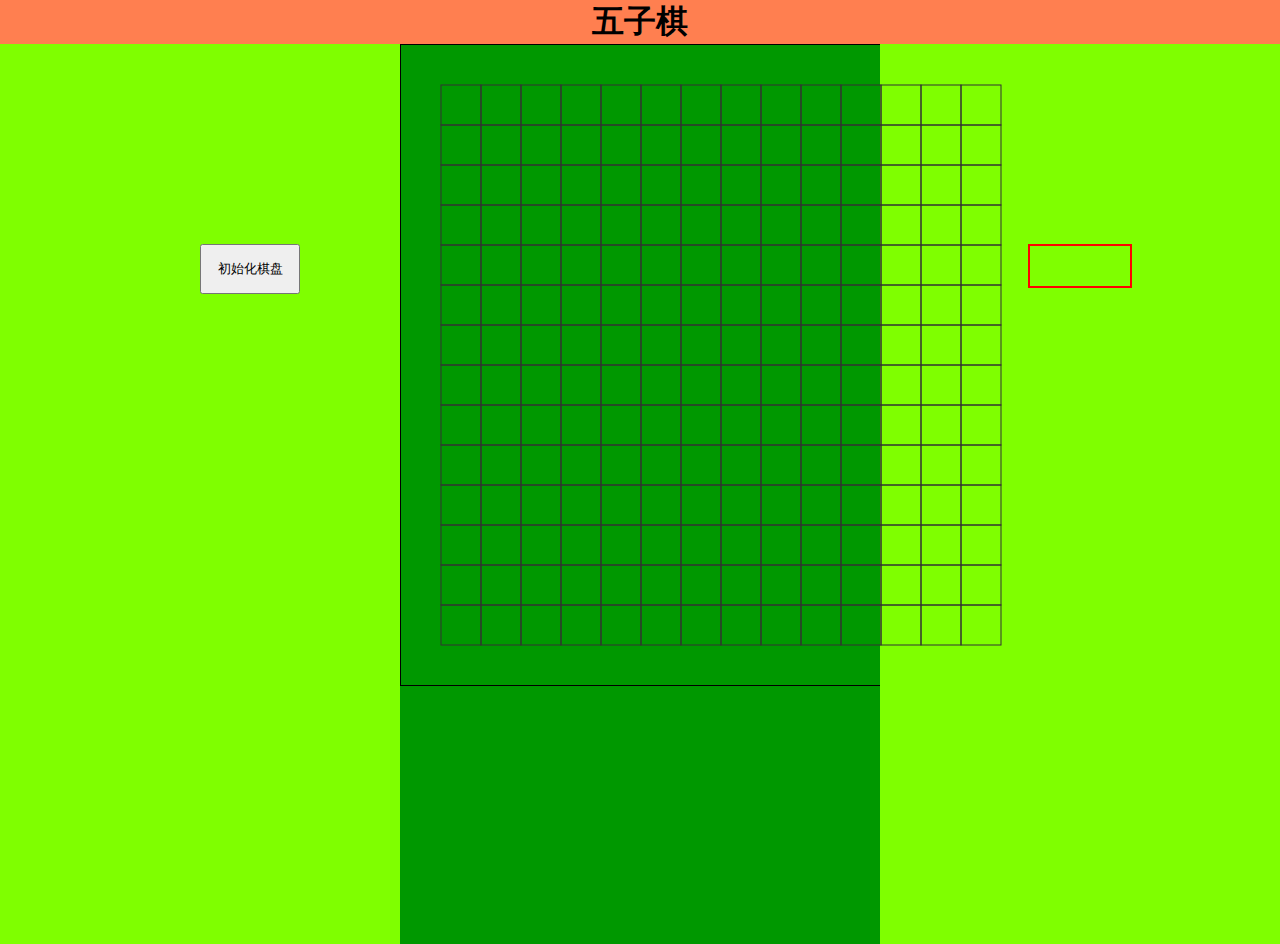
==== gobang/index.html @ 76795ba8 "修改描述如下： 1.添加div布局，上面一整块，下面左中右布局 2.添加初始化棋盘的按钮 3.修改一局结束以后还能继续下子的问题" ====
<!DOCTYPE html>
<html lang="en">
<head>
    <meta charset="UTF-8">
    <title>WAD战队五子棋</title>
    <link rel="stylesheet" type="text/css" href="css/main.css">
</head>
<body class="body">
<div class="header">
    <h1>五子棋</h1>
</div>
<div class="navleft">
    <button class="clearcb" onclick="clearCb()">初始化棋盘</button>
</div>
<div class="navright">
    <canvas class="statusbar">Your browser does not support the HTML5 canvas tag.</canvas>
</div>
<div class="main">
    <canvas id="cb" width="640" height="640">Your browser does not support the HTML5 canvas tag.</canvas>
</div>
<script src="js/main.js" type="text/javascript"></script>
</body>
</html>
---- gobang/css/main.css ----
html,body{
    margin: 0;
    height: 100%;
}

.header{
    /*margin: 20px 0;*/
    text-align: center;
    background: coral;
}

h1{
    margin: 0;
    background: coral;
}

#cb{
    margin: auto auto;
    /*width: 640px;*/
    /*height: 640px;*/
    border: 1px solid black;
    display: block;
}

.main{
    height: 100%;
    /*width: 800px;*/
    margin: 0 400px;
    /*border:1px solid #7a7a7a;*/
    /*background: url(../images/bak.jpg);*/
    background: #009800;
    /*overflow: hidden;*/
}

.clearcb{
    margin: 200px 200px 200px 200px;
    width: 100px;
    height: 50px;
}

.navleft,.navright{
    width: 400px;
    height: 100%;
    background: chartreuse;
}

.navleft{
    float: left;
}

.navright{
    float: right;
}

.statusbar{
    margin: 200px auto;
    width: 100px;
    height: 40px;
    text-align: center;
    color: #f00;
    border: 2px solid red;
    line-height: 40px;
    display: block;
}
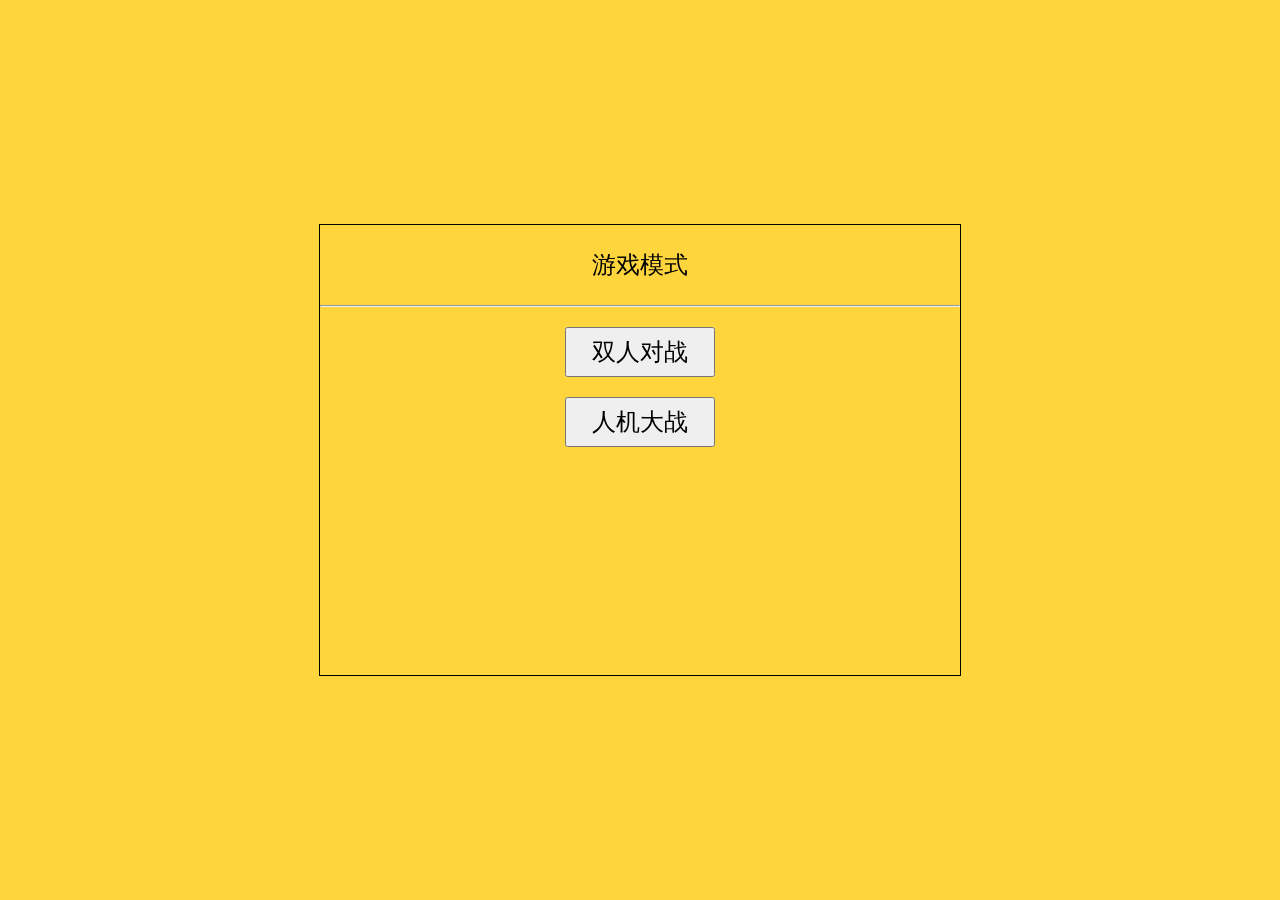
==== commit c67eb1e6: "添加launcher页面" ====
--- a/gobang/index.html
+++ b/gobang/index.html
@@ -5,19 +5,16 @@
     <title>WAD战队五子棋</title>
     <link rel="stylesheet" type="text/css" href="css/main.css">
 </head>
-<body class="body">
-<div class="header">
-    <h1>五子棋</h1>
+<body class="index-body">
+<div id="new-game">
+    <p class="select-mode">游戏模式</p>
+    <hr>
+    <div class="pvp">
+        <a href="pvp.html"><button class="button-pvp">双人对战</button></a>
+    </div>
+    <div class="pve">
+        <a href="pve.html"><button class="button-pve">人机大战</button></a>
+    </div>
 </div>
-<div class="navleft">
-    <button class="clearcb" onclick="clearCb()">初始化棋盘</button>
-</div>
-<div class="navright">
-    <canvas class="statusbar">Your browser does not support the HTML5 canvas tag.</canvas>
-</div>
-<div class="main">
-    <canvas id="cb" width="640" height="640">Your browser does not support the HTML5 canvas tag.</canvas>
-</div>
-<script src="js/main.js" type="text/javascript"></script>
 </body>
 </html>--- a/gobang/css/main.css
+++ b/gobang/css/main.css
@@ -9,15 +9,50 @@
     background: coral;
 }
 
-h1{
-    margin: 0;
-    background: coral;
+.index-body{
+    background: #ffd53e;
 }
 
-#cb{
-    margin: auto auto;
-    /*width: 640px;*/
-    /*height: 640px;*/
+#new-game{
+    position: fixed;
+    top: 50%;
+    left: 50%;
+    /*background-color: #ffffff;*/
+    width:  50%;
+    height: 50%;
+    -webkit-transform: translateX(-50%) translateY(-50%);
+    border: 1px solid black;
+}
+
+.select-mode{
+    font-size: x-large;
+    text-align: center;
+}
+
+.pvp{
+    margin: 20px auto;
+    text-align: center;
+}
+
+.pve{
+    margin: 20px auto;
+    text-align: center;
+}
+
+.button-pvp{
+    width: 150px;
+    height: 50px;
+    font-size: x-large;
+}
+
+.button-pve{
+    width: 150px;
+    height: 50px;
+    font-size: x-large;
+}
+
+#chessboard{
+    margin: auto;
     border: 1px solid black;
     display: block;
 }
@@ -25,23 +60,46 @@
 .main{
     height: 100%;
     /*width: 800px;*/
-    margin: 0 400px;
+    margin: 0 200px;
     /*border:1px solid #7a7a7a;*/
     /*background: url(../images/bak.jpg);*/
-    background: #009800;
+    background: #ffb12b;
     /*overflow: hidden;*/
 }
 
-.clearcb{
-    margin: 200px 200px 200px 200px;
+.clearchessboard{
+    font-size: large;
+    margin: 10px 50px;
     width: 100px;
     height: 50px;
 }
 
+.homepage{
+    font-size: large;
+    margin: 10px 50px;
+    width: 100px;
+    height: 50px;
+}
+
+.setting-body{
+    background: #ffd53e;
+}
+
+.pve-setting{
+    position: fixed;
+    top: 50%;
+    left: 50%;
+    /*background-color: #ffffff;*/
+    width:  50%;
+    height: 50%;
+    -webkit-transform: translateX(-50%) translateY(-50%);
+    border: 1px solid black;
+}
+
 .navleft,.navright{
-    width: 400px;
+    width: 200px;
     height: 100%;
-    background: chartreuse;
+    background: #d851ff;
 }
 
 .navleft{
@@ -55,10 +113,34 @@
 .statusbar{
     margin: 200px auto;
     width: 100px;
-    height: 40px;
+    height: 50px;
     text-align: center;
     color: #f00;
     border: 2px solid red;
     line-height: 40px;
     display: block;
+}
+
+.toast-wrap{
+    opacity: 0;
+    position: fixed;
+    bottom: 7%;
+    color: #fff;
+    width: 100%;
+    text-align: center;
+}
+.toast-msg{
+    background-color: rgba(0,0,0,0.7);
+    padding: 2px 5px;
+    border-radius: 5px;
+}
+.toastAnimate{
+    animation: toastKF 2s;
+}
+@keyframes toastKF{
+    0% {opacity: 0;}
+    25% {opacity: 1; z-index: 9999}
+    50% {opacity: 1; z-index: 9999}
+    75% {opacity: 1; z-index: 9999}
+    100% {opacity: 0; z-index: 0}
 }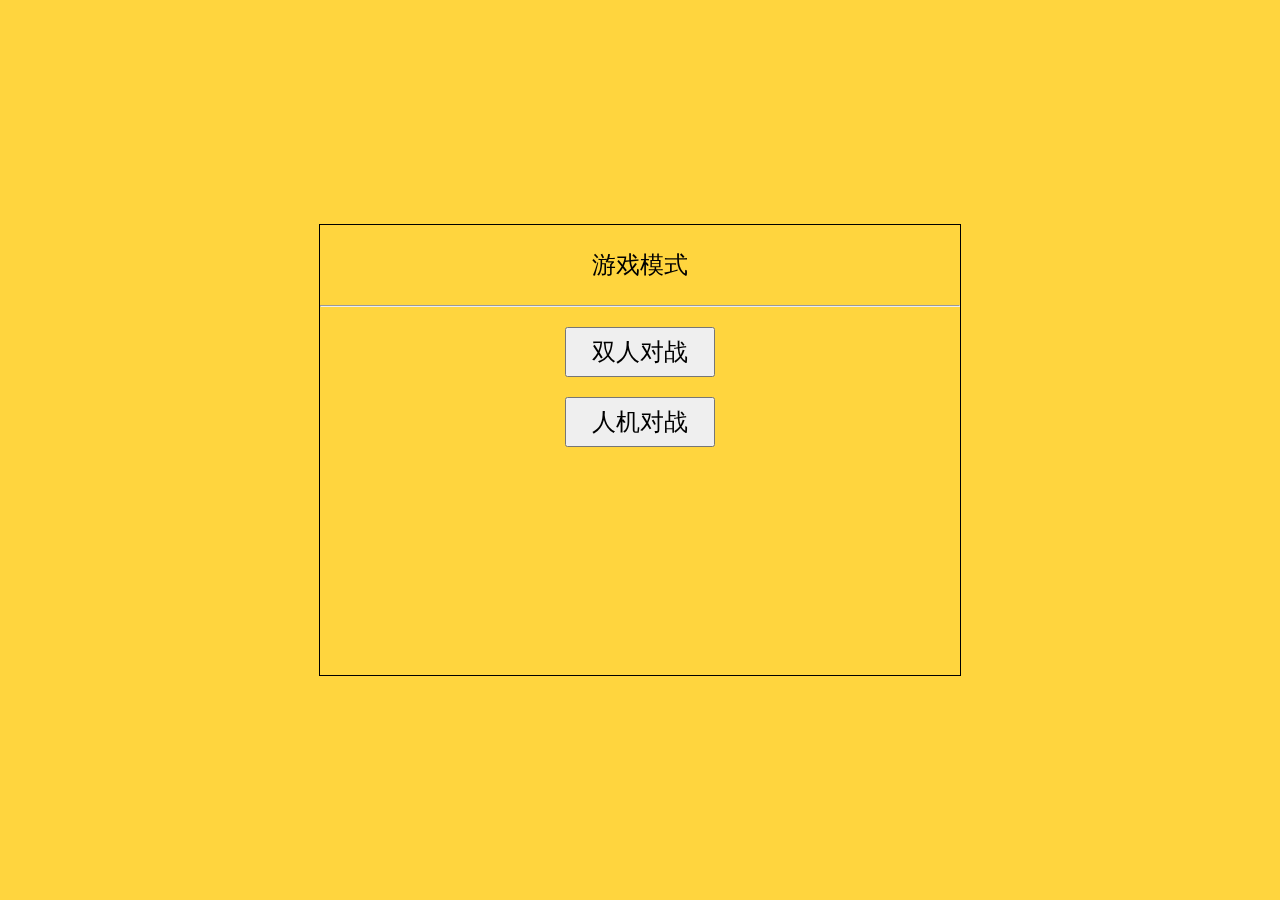
==== commit 41fc8d78: "整合代码，发布V1.0" ====
--- a/gobang/index.html
+++ b/gobang/index.html
@@ -4,16 +4,24 @@
     <meta charset="UTF-8">
     <title>WAD战队五子棋</title>
     <link rel="stylesheet" type="text/css" href="css/main.css">
+    <link rel="stylesheet" type="text/css" href="layer/theme/default/layer.css">
+    <script src="js/jquery-1.12.4.min.js" type="text/javascript"></script>
+    <script src="js/main.js" type="text/javascript"></script>
+    <script src="layer/layer.js" type="text/javascript"></script>
 </head>
 <body class="index-body">
 <div id="new-game">
     <p class="select-mode">游戏模式</p>
     <hr>
     <div class="pvp">
-        <a href="pvp.html"><button class="button-pvp">双人对战</button></a>
+        <form action="game.html">
+            <button class="button-pvp" id="button-pvp" name="gamemode" value="pvp">双人对战</button>
+        </form>
     </div>
     <div class="pve">
-        <a href="pve.html"><button class="button-pve">人机大战</button></a>
+        <form action="setting.html">
+            <button class="button-pve" id="button-pve" name="gamemode" value="pve">人机对战</button>
+        </form>
     </div>
 </div>
 </body>
--- a/gobang/css/main.css
+++ b/gobang/css/main.css
@@ -1,12 +1,6 @@
 html,body{
     margin: 0;
     height: 100%;
-}
-
-.header{
-    /*margin: 20px 0;*/
-    text-align: center;
-    background: coral;
 }
 
 .index-body{
@@ -21,6 +15,7 @@
     width:  50%;
     height: 50%;
     -webkit-transform: translateX(-50%) translateY(-50%);
+    transform: translateX(-50%) translateY(-50%);
     border: 1px solid black;
 }
 
@@ -51,33 +46,62 @@
     font-size: x-large;
 }
 
-#chessboard{
-    margin: auto;
-    border: 1px solid black;
-    display: block;
-}
-
 .main{
     height: 100%;
     /*width: 800px;*/
-    margin: 0 200px;
-    /*border:1px solid #7a7a7a;*/
+    margin: 0 300px;
+    /*border: 20px solid #7a7a7a;*/
     /*background: url(../images/bak.jpg);*/
     background: #ffb12b;
     /*overflow: hidden;*/
 }
 
-.clearchessboard{
+.navleft,.navright{
+    width: 300px;
+    height: 100%;
+    background: #ffb12b;
+}
+
+.navleft{
+    float: left;
+}
+
+.navright{
+    float: right;
+    position: relative;
+}
+
+#chessboard{
+    margin: auto;
+    border: 3px solid black;
+    display: block;
+}
+
+.restart{
     font-size: large;
-    margin: 10px 50px;
-    width: 100px;
+    margin: 40px 0 20px 180px;
+    width: 120px;
+    height: 50px;
+}
+
+.revoke{
+    font-size: large;
+    margin: 20px 0 20px 180px;
+    width: 120px;
+    height: 50px;
+}
+
+.giveup{
+    font-size: large;
+    margin: 20px 0 20px 180px;
+    width: 120px;
     height: 50px;
 }
 
 .homepage{
     font-size: large;
-    margin: 10px 50px;
-    width: 100px;
+    margin: 20px 0 20px 180px;
+    width: 120px;
     height: 50px;
 }
 
@@ -93,54 +117,30 @@
     width:  50%;
     height: 50%;
     -webkit-transform: translateX(-50%) translateY(-50%);
+    transform: translateX(-50%) translateY(-50%);
     border: 1px solid black;
 }
 
-.navleft,.navright{
-    width: 200px;
-    height: 100%;
-    background: #d851ff;
-}
-
-.navleft{
-    float: left;
-}
-
-.navright{
-    float: right;
+.select-color{
+    margin: 0 10px;
+    width: 80px;
+    height: 50px;
+    font-size: large;
 }
 
 .statusbar{
-    margin: 200px auto;
-    width: 100px;
-    height: 50px;
-    text-align: center;
-    color: #f00;
-    border: 2px solid red;
-    line-height: 40px;
+    /*margin: auto;*/
+    position: absolute;
+    top: 50%;
+    left: 0%;
+    width: 36px;
+    height: 36px;
+    /*text-align: center;*/
+    /*color: #f00;*/
+    /*border: 1px solid;*/
+    /*line-height: 40px;*/
     display: block;
-}
-
-.toast-wrap{
-    opacity: 0;
-    position: fixed;
-    bottom: 7%;
-    color: #fff;
-    width: 100%;
-    text-align: center;
-}
-.toast-msg{
-    background-color: rgba(0,0,0,0.7);
-    padding: 2px 5px;
-    border-radius: 5px;
-}
-.toastAnimate{
-    animation: toastKF 2s;
-}
-@keyframes toastKF{
-    0% {opacity: 0;}
-    25% {opacity: 1; z-index: 9999}
-    50% {opacity: 1; z-index: 9999}
-    75% {opacity: 1; z-index: 9999}
-    100% {opacity: 0; z-index: 0}
+    /*background: url("../images/black.png");*/
+    -webkit-transform: translateY(-50%);
+    transform: translateY(-50%);
 }--- a/gobang/layer/theme/default/layer.css
+++ b/gobang/layer/theme/default/layer.css
@@ -0,0 +1 @@
+.layui-layer-imgbar,.layui-layer-imgtit a,.layui-layer-tab .layui-layer-title span,.layui-layer-title{text-overflow:ellipsis;white-space:nowrap}html #layuicss-layer{display:none;position:absolute;width:1989px}.layui-layer,.layui-layer-shade{position:fixed;_position:absolute;pointer-events:auto}.layui-layer-shade{top:0;left:0;width:100%;height:100%;_height:expression(document.body.offsetHeight+"px")}.layui-layer{-webkit-overflow-scrolling:touch;top:150px;left:0;margin:0;padding:0;background-color:#fff;-webkit-background-clip:content;border-radius:2px;box-shadow:1px 1px 50px rgba(0,0,0,.3)}.layui-layer-close{position:absolute}.layui-layer-content{position:relative}.layui-layer-border{border:1px solid #B2B2B2;border:1px solid rgba(0,0,0,.1);box-shadow:1px 1px 5px rgba(0,0,0,.2)}.layui-layer-load{background:url(loading-1.gif) center center no-repeat #eee}.layui-layer-ico{background:url(icon.png) no-repeat}.layui-layer-btn a,.layui-layer-dialog .layui-layer-ico,.layui-layer-setwin a{display:inline-block;*display:inline;*zoom:1;vertical-align:top}.layui-layer-move{display:none;position:fixed;*position:absolute;left:0;top:0;width:100%;height:100%;cursor:move;opacity:0;filter:alpha(opacity=0);background-color:#fff;z-index:2147483647}.layui-layer-resize{position:absolute;width:15px;height:15px;right:0;bottom:0;cursor:se-resize}.layer-anim{-webkit-animation-fill-mode:both;animation-fill-mode:both;-webkit-animation-duration:.3s;animation-duration:.3s}@-webkit-keyframes layer-bounceIn{0%{opacity:0;-webkit-transform:scale(.5);transform:scale(.5)}100%{opacity:1;-webkit-transform:scale(1);transform:scale(1)}}@keyframes layer-bounceIn{0%{opacity:0;-webkit-transform:scale(.5);-ms-transform:scale(.5);transform:scale(.5)}100%{opacity:1;-webkit-transform:scale(1);-ms-transform:scale(1);transform:scale(1)}}.layer-anim-00{-webkit-animation-name:layer-bounceIn;animation-name:layer-bounceIn}@-webkit-keyframes layer-zoomInDown{0%{opacity:0;-webkit-transform:scale(.1) translateY(-2000px);transform:scale(.1) translateY(-2000px);-webkit-animation-timing-function:ease-in-out;animation-timing-function:ease-in-out}60%{opacity:1;-webkit-transform:scale(.475) translateY(60px);transform:scale(.475) translateY(60px);-webkit-animation-timing-function:ease-out;animation-timing-function:ease-out}}@keyframes layer-zoomInDown{0%{opacity:0;-webkit-transform:scale(.1) translateY(-2000px);-ms-transform:scale(.1) translateY(-2000px);transform:scale(.1) translateY(-2000px);-webkit-animation-timing-function:ease-in-out;animation-timing-function:ease-in-out}60%{opacity:1;-webkit-transform:scale(.475) translateY(60px);-ms-transform:scale(.475) translateY(60px);transform:scale(.475) translateY(60px);-webkit-animation-timing-function:ease-out;animation-timing-function:ease-out}}.layer-anim-01{-webkit-animation-name:layer-zoomInDown;animation-name:layer-zoomInDown}@-webkit-keyframes layer-fadeInUpBig{0%{opacity:0;-webkit-transform:translateY(2000px);transform:translateY(2000px)}100%{opacity:1;-webkit-transform:translateY(0);transform:translateY(0)}}@keyframes layer-fadeInUpBig{0%{opacity:0;-webkit-transform:translateY(2000px);-ms-transform:translateY(2000px);transform:translateY(2000px)}100%{opacity:1;-webkit-transform:translateY(0);-ms-transform:translateY(0);transform:translateY(0)}}.layer-anim-02{-webkit-animation-name:layer-fadeInUpBig;animation-name:layer-fadeInUpBig}@-webkit-keyframes layer-zoomInLeft{0%{opacity:0;-webkit-transform:scale(.1) translateX(-2000px);transform:scale(.1) translateX(-2000px);-webkit-animation-timing-function:ease-in-out;animation-timing-function:ease-in-out}60%{opacity:1;-webkit-transform:scale(.475) translateX(48px);transform:scale(.475) translateX(48px);-webkit-animation-timing-function:ease-out;animation-timing-function:ease-out}}@keyframes layer-zoomInLeft{0%{opacity:0;-webkit-transform:scale(.1) translateX(-2000px);-ms-transform:scale(.1) translateX(-2000px);transform:scale(.1) translateX(-2000px);-webkit-animation-timing-function:ease-in-out;animation-timing-function:ease-in-out}60%{opacity:1;-webkit-transform:scale(.475) translateX(48px);-ms-transform:scale(.475) translateX(48px);transform:scale(.475) translateX(48px);-webkit-animation-timing-function:ease-out;animation-timing-function:ease-out}}.layer-anim-03{-webkit-animation-name:layer-zoomInLeft;animation-name:layer-zoomInLeft}@-webkit-keyframes layer-rollIn{0%{opacity:0;-webkit-transform:translateX(-100%) rotate(-120deg);transform:translateX(-100%) rotate(-120deg)}100%{opacity:1;-webkit-transform:translateX(0) rotate(0);transform:translateX(0) rotate(0)}}@keyframes layer-rollIn{0%{opacity:0;-webkit-transform:translateX(-100%) rotate(-120deg);-ms-transform:translateX(-100%) rotate(-120deg);transform:translateX(-100%) rotate(-120deg)}100%{opacity:1;-webkit-transform:translateX(0) rotate(0);-ms-transform:translateX(0) rotate(0);transform:translateX(0) rotate(0)}}.layer-anim-04{-webkit-animation-name:layer-rollIn;animation-name:layer-rollIn}@keyframes layer-fadeIn{0%{opacity:0}100%{opacity:1}}.layer-anim-05{-webkit-animation-name:layer-fadeIn;animation-name:layer-fadeIn}@-webkit-keyframes layer-shake{0%,100%{-webkit-transform:translateX(0);transform:translateX(0)}10%,30%,50%,70%,90%{-webkit-transform:translateX(-10px);transform:translateX(-10px)}20%,40%,60%,80%{-webkit-transform:translateX(10px);transform:translateX(10px)}}@keyframes layer-shake{0%,100%{-webkit-transform:translateX(0);-ms-transform:translateX(0);transform:translateX(0)}10%,30%,50%,70%,90%{-webkit-transform:translateX(-10px);-ms-transform:translateX(-10px);transform:translateX(-10px)}20%,40%,60%,80%{-webkit-transform:translateX(10px);-ms-transform:translateX(10px);transform:translateX(10px)}}.layer-anim-06{-webkit-animation-name:layer-shake;animation-name:layer-shake}@-webkit-keyframes fadeIn{0%{opacity:0}100%{opacity:1}}.layui-layer-title{padding:0 80px 0 20px;height:42px;line-height:42px;border-bottom:1px solid #eee;font-size:14px;color:#333;overflow:hidden;background-color:#F8F8F8;border-radius:2px 2px 0 0}.layui-layer-setwin{position:absolute;right:15px;*right:0;top:15px;font-size:0;line-height:initial}.layui-layer-setwin a{position:relative;width:16px;height:16px;margin-left:10px;font-size:12px;_overflow:hidden}.layui-layer-setwin .layui-layer-min cite{position:absolute;width:14px;height:2px;left:0;top:50%;margin-top:-1px;background-color:#2E2D3C;cursor:pointer;_overflow:hidden}.layui-layer-setwin .layui-layer-min:hover cite{background-color:#2D93CA}.layui-layer-setwin .layui-layer-max{background-position:-32px -40px}.layui-layer-setwin .layui-layer-max:hover{background-position:-16px -40px}.layui-layer-setwin .layui-layer-maxmin{background-position:-65px -40px}.layui-layer-setwin .layui-layer-maxmin:hover{background-position:-49px -40px}.layui-layer-setwin .layui-layer-close1{background-position:1px -40px;cursor:pointer}.layui-layer-setwin .layui-layer-close1:hover{opacity:.7}.layui-layer-setwin .layui-layer-close2{position:absolute;right:-28px;top:-28px;width:30px;height:30px;margin-left:0;background-position:-149px -31px;*right:-18px;_display:none}.layui-layer-setwin .layui-layer-close2:hover{background-position:-180px -31px}.layui-layer-btn{text-align:right;padding:0 15px 12px;pointer-events:auto;user-select:none;-webkit-user-select:none}.layui-layer-btn a{height:28px;line-height:28px;margin:5px 5px 0;padding:0 15px;border:1px solid #dedede;background-color:#fff;color:#333;border-radius:2px;font-weight:400;cursor:pointer;text-decoration:none}.layui-layer-btn a:hover{opacity:.9;text-decoration:none}.layui-layer-btn a:active{opacity:.8}.layui-layer-btn .layui-layer-btn0{border-color:#1E9FFF;background-color:#1E9FFF;color:#fff}.layui-layer-btn-l{text-align:left}.layui-layer-btn-c{text-align:center}.layui-layer-dialog{min-width:260px}.layui-layer-dialog .layui-layer-content{position:relative;padding:20px;line-height:24px;word-break:break-all;overflow:hidden;font-size:14px;overflow-x:hidden;overflow-y:auto}.layui-layer-dialog .layui-layer-content .layui-layer-ico{position:absolute;top:16px;left:15px;_left:-40px;width:30px;height:30px}.layui-layer-ico1{background-position:-30px 0}.layui-layer-ico2{background-position:-60px 0}.layui-layer-ico3{background-position:-90px 0}.layui-layer-ico4{background-position:-120px 0}.layui-layer-ico5{background-position:-150px 0}.layui-layer-ico6{background-position:-180px 0}.layui-layer-rim{border:6px solid #8D8D8D;border:6px solid rgba(0,0,0,.3);border-radius:5px;box-shadow:none}.layui-layer-msg{min-width:180px;border:1px solid #D3D4D3;box-shadow:none}.layui-layer-hui{min-width:100px;background-color:#000;filter:alpha(opacity=60);background-color:rgba(0,0,0,.6);color:#fff;border:none}.layui-layer-hui .layui-layer-content{padding:12px 25px;text-align:center}.layui-layer-dialog .layui-layer-padding{padding:20px 20px 20px 55px;text-align:left}.layui-layer-page .layui-layer-content{position:relative;overflow:auto}.layui-layer-iframe .layui-layer-btn,.layui-layer-page .layui-layer-btn{padding-top:10px}.layui-layer-nobg{background:0 0}.layui-layer-iframe iframe{display:block;width:100%}.layui-layer-loading{border-radius:100%;background:0 0;box-shadow:none;border:none}.layui-layer-loading .layui-layer-content{width:60px;height:24px;background:url(loading-0.gif) no-repeat}.layui-layer-loading .layui-layer-loading1{width:37px;height:37px;background:url(loading-1.gif) no-repeat}.layui-layer-ico16,.layui-layer-loading .layui-layer-loading2{width:32px;height:32px;background:url(loading-2.gif) no-repeat}.layui-layer-tips{background:0 0;box-shadow:none;border:none}.layui-layer-tips .layui-layer-content{position:relative;line-height:22px;min-width:12px;padding:8px 15px;font-size:12px;_float:left;border-radius:2px;box-shadow:1px 1px 3px rgba(0,0,0,.2);background-color:#000;color:#fff}.layui-layer-tips .layui-layer-close{right:-2px;top:-1px}.layui-layer-tips i.layui-layer-TipsG{position:absolute;width:0;height:0;border-width:8px;border-color:transparent;border-style:dashed;*overflow:hidden}.layui-layer-tips i.layui-layer-TipsB,.layui-layer-tips i.layui-layer-TipsT{left:5px;border-right-style:solid;border-right-color:#000}.layui-layer-tips i.layui-layer-TipsT{bottom:-8px}.layui-layer-tips i.layui-layer-TipsB{top:-8px}.layui-layer-tips i.layui-layer-TipsL,.layui-layer-tips i.layui-layer-TipsR{top:5px;border-bottom-style:solid;border-bottom-color:#000}.layui-layer-tips i.layui-layer-TipsR{left:-8px}.layui-layer-tips i.layui-layer-TipsL{right:-8px}.layui-layer-lan[type=dialog]{min-width:280px}.layui-layer-lan .layui-layer-title{background:#4476A7;color:#fff;border:none}.layui-layer-lan .layui-layer-btn{padding:5px 10px 10px;text-align:right;border-top:1px solid #E9E7E7}.layui-layer-lan .layui-layer-btn a{background:#fff;border-color:#E9E7E7;color:#333}.layui-layer-lan .layui-layer-btn .layui-layer-btn1{background:#C9C5C5}.layui-layer-molv .layui-layer-title{background:#009f95;color:#fff;border:none}.layui-layer-molv .layui-layer-btn a{background:#009f95;border-color:#009f95}.layui-layer-molv .layui-layer-btn .layui-layer-btn1{background:#92B8B1}.layui-layer-iconext{background:url(icon-ext.png) no-repeat}.layui-layer-prompt .layui-layer-input{display:block;width:230px;height:36px;margin:0 auto;line-height:30px;padding-left:10px;border:1px solid #e6e6e6;color:#333}.layui-layer-prompt textarea.layui-layer-input{width:300px;height:100px;line-height:20px;padding:6px 10px}.layui-layer-prompt .layui-layer-content{padding:20px}.layui-layer-prompt .layui-layer-btn{padding-top:0}.layui-layer-tab{box-shadow:1px 1px 50px rgba(0,0,0,.4)}.layui-layer-tab .layui-layer-title{padding-left:0;overflow:visible}.layui-layer-tab .layui-layer-title span{position:relative;float:left;min-width:80px;max-width:260px;padding:0 20px;text-align:center;overflow:hidden;cursor:pointer}.layui-layer-tab .layui-layer-title span.layui-this{height:43px;border-left:1px solid #eee;border-right:1px solid #eee;background-color:#fff;z-index:10}.layui-layer-tab .layui-layer-title span:first-child{border-left:none}.layui-layer-tabmain{line-height:24px;clear:both}.layui-layer-tabmain .layui-layer-tabli{display:none}.layui-layer-tabmain .layui-layer-tabli.layui-this{display:block}.layui-layer-photos{-webkit-animation-duration:.8s;animation-duration:.8s}.layui-layer-photos .layui-layer-content{overflow:hidden;text-align:center}.layui-layer-photos .layui-layer-phimg img{position:relative;width:100%;display:inline-block;*display:inline;*zoom:1;vertical-align:top}.layui-layer-imgbar,.layui-layer-imguide{display:none}.layui-layer-imgnext,.layui-layer-imgprev{position:absolute;top:50%;width:27px;_width:44px;height:44px;margin-top:-22px;outline:0;blr:expression(this.onFocus=this.blur())}.layui-layer-imgprev{left:10px;background-position:-5px -5px;_background-position:-70px -5px}.layui-layer-imgprev:hover{background-position:-33px -5px;_background-position:-120px -5px}.layui-layer-imgnext{right:10px;_right:8px;background-position:-5px -50px;_background-position:-70px -50px}.layui-layer-imgnext:hover{background-position:-33px -50px;_background-position:-120px -50px}.layui-layer-imgbar{position:absolute;left:0;bottom:0;width:100%;height:32px;line-height:32px;background-color:rgba(0,0,0,.8);background-color:#000\9;filter:Alpha(opacity=80);color:#fff;overflow:hidden;font-size:0}.layui-layer-imgtit *{display:inline-block;*display:inline;*zoom:1;vertical-align:top;font-size:12px}.layui-layer-imgtit a{max-width:65%;overflow:hidden;color:#fff}.layui-layer-imgtit a:hover{color:#fff;text-decoration:underline}.layui-layer-imgtit em{padding-left:10px;font-style:normal}@-webkit-keyframes layer-bounceOut{100%{opacity:0;-webkit-transform:scale(.7);transform:scale(.7)}30%{-webkit-transform:scale(1.05);transform:scale(1.05)}0%{-webkit-transform:scale(1);transform:scale(1)}}@keyframes layer-bounceOut{100%{opacity:0;-webkit-transform:scale(.7);-ms-transform:scale(.7);transform:scale(.7)}30%{-webkit-transform:scale(1.05);-ms-transform:scale(1.05);transform:scale(1.05)}0%{-webkit-transform:scale(1);-ms-transform:scale(1);transform:scale(1)}}.layer-anim-close{-webkit-animation-name:layer-bounceOut;animation-name:layer-bounceOut;-webkit-animation-fill-mode:both;animation-fill-mode:both;-webkit-animation-duration:.2s;animation-duration:.2s}@media screen and (max-width:1100px){.layui-layer-iframe{overflow-y:auto;-webkit-overflow-scrolling:touch}}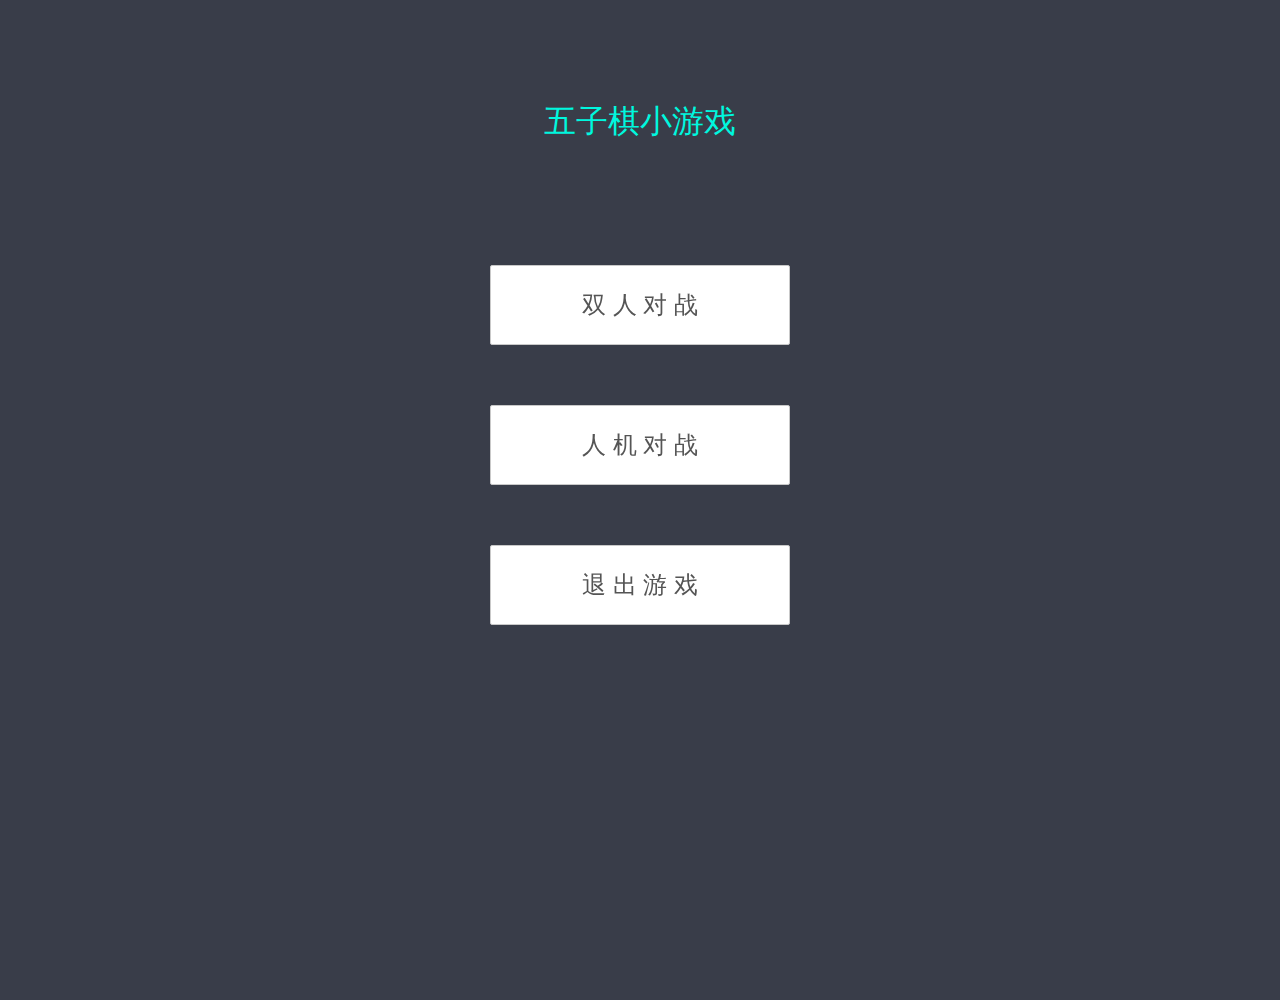
==== commit d190247d: "优化主页UI" ====
--- a/gobang/index.html
+++ b/gobang/index.html
@@ -4,24 +4,27 @@
     <meta charset="UTF-8">
     <title>WAD战队五子棋</title>
     <link rel="stylesheet" type="text/css" href="css/main.css">
-    <link rel="stylesheet" type="text/css" href="layer/theme/default/layer.css">
+    <link rel="stylesheet" type="text/css" href="layui/css/layui.css">
     <script src="js/jquery-1.12.4.min.js" type="text/javascript"></script>
-    <script src="js/main.js" type="text/javascript"></script>
-    <script src="layer/layer.js" type="text/javascript"></script>
+    <script src="layui/layui.all.js" type="text/javascript"></script>
 </head>
 <body class="index-body">
+<div>
+    <h1 id="nameofgame">五子棋小游戏</h1>
+</div>
 <div id="new-game">
-    <p class="select-mode">游戏模式</p>
-    <hr>
     <div class="pvp">
         <form action="game.html">
-            <button class="button-pvp" id="button-pvp" name="gamemode" value="pvp">双人对战</button>
+            <button class="layui-btn layui-btn-primary" id="button-pvp" name="gamemode" value="pvp">双 人 对 战</button>
         </form>
     </div>
     <div class="pve">
         <form action="setting.html">
-            <button class="button-pve" id="button-pve" name="gamemode" value="pve">人机对战</button>
+            <button class="layui-btn layui-btn-primary" id="button-pve" name="gamemode" value="pve">人 机 对 战</button>
         </form>
+    </div>
+    <div class="exit">
+        <button class="layui-btn layui-btn-primary" id="button-exit" name="button-exit" onclick="window.close()">退 出 游 戏</button>
     </div>
 </div>
 </body>
--- a/gobang/css/main.css
+++ b/gobang/css/main.css
@@ -4,25 +4,32 @@
 }
 
 .index-body{
-    background: #ffd53e;
+    background: #393D49;
+}
+
+#nameofgame{
+    margin: 100px;
+    color: #00F7DE;
+    font-size: xx-large;
+    text-align: center;
 }
 
 #new-game{
     position: fixed;
     top: 50%;
     left: 50%;
-    /*background-color: #ffffff;*/
     width:  50%;
     height: 50%;
     -webkit-transform: translateX(-50%) translateY(-50%);
     transform: translateX(-50%) translateY(-50%);
-    border: 1px solid black;
+    /*border: 1px solid black;*/
 }
 
+/*
 .select-mode{
     font-size: x-large;
     text-align: center;
-}
+}*/
 
 .pvp{
     margin: 20px auto;
@@ -34,15 +41,29 @@
     text-align: center;
 }
 
-.button-pvp{
-    width: 150px;
-    height: 50px;
+.exit{
+    margin: 20px auto;
+    text-align: center;
+}
+
+#button-pvp{
+    margin: 20px 0;
+    width: 300px;
+    height: 80px;
     font-size: x-large;
 }
 
-.button-pve{
-    width: 150px;
-    height: 50px;
+#button-pve{
+    margin: 20px 0;
+    width: 300px;
+    height: 80px;
+    font-size: x-large;
+}
+
+#button-exit{
+    margin: 20px 0;
+    width: 300px;
+    height: 80px;
     font-size: x-large;
 }
 
--- a/gobang/layui/css/layui.css
+++ b/gobang/layui/css/layui.css
@@ -0,0 +1,2 @@
+/** layui-v2.2.5 MIT License By https://www.layui.com */
+ .layui-inline,img{display:inline-block;vertical-align:middle}h1,h2,h3,h4,h5,h6{font-weight:400}.layui-edge,.layui-header,.layui-inline,.layui-main{position:relative}.layui-btn,.layui-edge,.layui-inline,img{vertical-align:middle}.layui-btn,.layui-disabled,.layui-icon,.layui-unselect{-webkit-user-select:none;-ms-user-select:none;-moz-user-select:none}blockquote,body,button,dd,div,dl,dt,form,h1,h2,h3,h4,h5,h6,input,li,ol,p,pre,td,textarea,th,ul{margin:0;padding:0;-webkit-tap-highlight-color:rgba(0,0,0,0)}a:active,a:hover{outline:0}img{border:none}li{list-style:none}table{border-collapse:collapse;border-spacing:0}h4,h5,h6{font-size:100%}button,input,optgroup,option,select,textarea{font-family:inherit;font-size:inherit;font-style:inherit;font-weight:inherit;outline:0}pre{white-space:pre-wrap;white-space:-moz-pre-wrap;white-space:-pre-wrap;white-space:-o-pre-wrap;word-wrap:break-word}body{line-height:24px;font:14px Helvetica Neue,Helvetica,PingFang SC,\5FAE\8F6F\96C5\9ED1,Tahoma,Arial,sans-serif}hr{height:1px;margin:10px 0;border:0;clear:both}a{color:#333;text-decoration:none}a:hover{color:#777}a cite{font-style:normal;*cursor:pointer}.layui-border-box,.layui-border-box *{box-sizing:border-box}.layui-box,.layui-box *{box-sizing:content-box}.layui-clear{clear:both;*zoom:1}.layui-clear:after{content:'\20';clear:both;*zoom:1;display:block;height:0}.layui-inline{*display:inline;*zoom:1}.layui-edge{display:inline-block;width:0;height:0;border-width:6px;border-style:dashed;border-color:transparent;overflow:hidden}.layui-edge-top{top:-4px;border-bottom-color:#999;border-bottom-style:solid}.layui-edge-right{border-left-color:#999;border-left-style:solid}.layui-edge-bottom{top:2px;border-top-color:#999;border-top-style:solid}.layui-edge-left{border-right-color:#999;border-right-style:solid}.layui-elip{text-overflow:ellipsis;overflow:hidden;white-space:nowrap}.layui-disabled,.layui-disabled:hover{color:#d2d2d2!important;cursor:not-allowed!important}.layui-circle{border-radius:100%}.layui-show{display:block!important}.layui-hide{display:none!important}@font-face{font-family:layui-icon;src:url(../font/iconfont.eot?v=220);src:url(../font/iconfont.eot?v=220#iefix) format('embedded-opentype'),url(../font/iconfont.svg?v=220#iconfont) format('svg'),url(../font/iconfont.woff?v=220) format('woff'),url(../font/iconfont.ttf?v=220) format('truetype')}.layui-icon{font-family:layui-icon!important;font-size:16px;font-style:normal;-webkit-font-smoothing:antialiased;-moz-osx-font-smoothing:grayscale}.layui-icon-duihua:before{content:"\e611"}.layui-icon-shezhi:before{content:"\e614"}.layui-icon-yinshenim:before{content:"\e60f"}.layui-icon-search:before{content:"\e615"}.layui-icon-fenxiang1:before{content:"\e641"}.layui-icon-shezhi1:before{content:"\e620"}.layui-icon-yinqing:before{content:"\e628"}.layui-icon-yuejuancuohao:before{content:"\1006"}.layui-icon-cuo:before{content:"\1007"}.layui-icon-baobiao:before{content:"\e629"}.layui-icon-star:before{content:"\e600"}.layui-icon-yuandian:before{content:"\e617"}.layui-icon-chat:before{content:"\e606"}.layui-icon-logo:before{content:"\e609"}.layui-icon-list:before{content:"\e60a"}.layui-icon-tubiao:before{content:"\e62c"}.layui-icon-right:before{content:"\1005"}.layui-icon-huanfu2:before{content:"\e61b"}.layui-icon-On-line:before{content:"\e610"}.layui-icon-biaoge:before{content:"\e62d"}.layui-icon-youyou:before{content:"\e602"}.layui-icon-zuozuo:before{content:"\e603"}.layui-icon-cart-simple:before{content:"\e698"}.layui-icon-cry:before{content:"\e69c"}.layui-icon-smile:before{content:"\e6af"}.layui-icon-survey:before{content:"\e6b2"}.layui-icon-tree:before{content:"\e62e"}.layui-icon-iconfont17:before{content:"\e62f"}.layui-icon-tianjia:before{content:"\e61f"}.layui-icon-xiazai:before{content:"\e601"}.layui-icon-xuanzemoban48:before{content:"\e630"}.layui-icon-gongju:before{content:"\e631"}.layui-icon-face-surprised:before{content:"\e664"}.layui-icon-bianji:before{content:"\e642"}.layui-icon-speaker:before{content:"\e645"}.layui-icon-xiangxia:before{content:"\e61a"}.layui-icon-wenjian:before{content:"\e621"}.layui-icon-layouts:before{content:"\e632"}.layui-icon-duigou:before{content:"\e618"}.layui-icon-tianjia1:before{content:"\e608"}.layui-icon-yaoyaozhibofanye:before{content:"\e633"}.layui-icon-read:before{content:"\e705"}.layui-icon-404:before{content:"\e61c"}.layui-icon-lunbozutu:before{content:"\e634"}.layui-icon-help:before{content:"\e607"}.layui-icon-daima1:before{content:"\e635"}.layui-icon-jinshui:before{content:"\e636"}.layui-icon-find-fill:before{content:"\e670"}.layui-icon-about:before{content:"\e60b"}.layui-icon-location:before{content:"\e715"}.layui-icon-xiangshang:before{content:"\e619"}.layui-icon-pause:before{content:"\e651"}.layui-icon-riqi:before{content:"\e637"}.layui-icon-uploadfile:before{content:"\e61d"}.layui-icon-delete:before{content:"\e640"}.layui-icon-play:before{content:"\e652"}.layui-icon-top:before{content:"\e604"}.layui-icon-haoyouqingqiu:before{content:"\e612"}.layui-icon-weibiaoti1:before{content:"\e605"}.layui-icon-chuangkou:before{content:"\e638"}.layui-icon-comiisbiaoqing:before{content:"\e60c"}.layui-icon-zhengque:before{content:"\e616"}.layui-icon-dollar:before{content:"\e659"}.layui-icon-iconfontwodehaoyou:before{content:"\e613"}.layui-icon-wenjianxiazai:before{content:"\e61e"}.layui-icon-tupian:before{content:"\e60d"}.layui-icon-lianjie:before{content:"\e64c"}.layui-icon-diamond:before{content:"\e735"}.layui-icon-jilu:before{content:"\e60e"}.layui-icon-liucheng:before{content:"\e622"}.layui-icon-fontstrikethrough:before{content:"\e64f"}.layui-icon-unlink:before{content:"\e64d"}.layui-icon-bianjiwenzi:before{content:"\e639"}.layui-icon-sanjiao:before{content:"\e623"}.layui-icon-danxuankuanghouxuan:before{content:"\e63f"}.layui-icon-danxuankuangxuanzhong:before{content:"\e643"}.layui-icon-juzhongduiqi:before{content:"\e647"}.layui-icon-youduiqi:before{content:"\e648"}.layui-icon-zuoduiqi:before{content:"\e649"}.layui-icon-gongsisvgtubiaozongji22:before{content:"\e626"}.layui-icon-gongsisvgtubiaozongji23:before{content:"\e627"}.layui-icon-refresh-2:before{content:"\1002"}.layui-icon-loading-1:before{content:"\e63e"}.layui-icon-return:before{content:"\e65c"}.layui-icon-jiacu:before{content:"\e62b"}.layui-icon-uploading:before{content:"\e67c"}.layui-icon-liaotianduihuaimgoutong:before{content:"\e63a"}.layui-icon-video:before{content:"\e6ed"}.layui-icon-headset:before{content:"\e6fc"}.layui-icon-wenjianjiafan:before{content:"\e624"}.layui-icon-shouji:before{content:"\e63b"}.layui-icon-tianjia2:before{content:"\e654"}.layui-icon-wenjianjia:before{content:"\e7a0"}.layui-icon-biaoqing:before{content:"\e650"}.layui-icon-html:before{content:"\e64b"}.layui-icon-biaodan:before{content:"\e63c"}.layui-icon-cart:before{content:"\e657"}.layui-icon-camera-fill:before{content:"\e65d"}.layui-icon-25:before{content:"\e62a"}.layui-icon-emwdaima:before{content:"\e64e"}.layui-icon-fire:before{content:"\e756"}.layui-icon-set:before{content:"\e716"}.layui-icon-zitixiahuaxian:before{content:"\e646"}.layui-icon-sanjiao1:before{content:"\e625"}.layui-icon-tips:before{content:"\e702"}.layui-icon-tupian-copy-copy:before{content:"\e64a"}.layui-icon-more-vertical:before{content:"\e671"}.layui-icon-zhuti2:before{content:"\e66c"}.layui-icon-loading:before{content:"\e63d"}.layui-icon-xieti:before{content:"\e644"}.layui-icon-refresh-1:before{content:"\e666"}.layui-icon-rmb:before{content:"\e65e"}.layui-icon-home:before{content:"\e68e"}.layui-icon-user:before{content:"\e770"}.layui-icon-notice:before{content:"\e667"}.layui-icon-voice:before{content:"\e688"}.layui-icon-download:before{content:"\e681"}.layui-icon-snowflake:before{content:"\e6b1"}.layui-icon-yemian1:before{content:"\e655"}.layui-icon-template:before{content:"\e663"}.layui-icon-auz:before{content:"\e672"}.layui-icon-console:before{content:"\e665"}.layui-icon-app:before{content:"\e653"}.layui-icon-xiayiye:before{content:"\e65a"}.layui-icon-website:before{content:"\e7ae"}.layui-icon-xiayiye1:before{content:"\e65b"}.layui-icon-component:before{content:"\e857"}.layui-icon-more:before{content:"\e65f"}.layui-icon-shrink-right:before{content:"\e668"}.layui-icon-spread-left:before{content:"\e66b"}.layui-icon-camera:before{content:"\e660"}.layui-icon-note:before{content:"\e66e"}.layui-icon-refresh:before{content:"\e669"}.layui-icon-nv:before{content:"\e661"}.layui-icon-nan:before{content:"\e662"}.layui-icon-senior:before{content:"\e674"}.layui-icon-theme:before{content:"\e66a"}.layui-icon-tread:before{content:"\e6c5"}.layui-icon-praise:before{content:"\e6c6"}.layui-icon-star-fill:before{content:"\e658"}.layui-icon-template-1:before{content:"\e656"}.layui-icon-loading-2:before{content:"\e66d"}.layui-main{width:1140px;margin:0 auto}.layui-header{z-index:1000;height:60px}.layui-header a:hover{transition:all .5s;-webkit-transition:all .5s}.layui-side{position:fixed;top:0;bottom:0;z-index:999;width:200px;overflow-x:hidden}.layui-side-scroll{width:220px;height:100%;overflow-x:hidden}.layui-body{position:absolute;left:200px;right:0;top:0;bottom:0;z-index:998;width:auto;overflow:hidden;overflow-y:auto;box-sizing:border-box}.layui-layout-body{overflow:hidden}.layui-layout-admin .layui-header{background-color:#23262E}.layui-layout-admin .layui-side{top:60px;width:200px;overflow-x:hidden}.layui-layout-admin .layui-body{top:60px;bottom:44px}.layui-layout-admin .layui-main{width:auto;margin:0 15px}.layui-layout-admin .layui-footer{position:fixed;left:200px;right:0;bottom:0;height:44px;line-height:44px;padding:0 15px;background-color:#eee}.layui-layout-admin .layui-logo{position:absolute;left:0;top:0;width:200px;height:100%;line-height:60px;text-align:center;color:#009688;font-size:16px}.layui-layout-admin .layui-header .layui-nav{background:0 0}.layui-layout-left{position:absolute!important;left:200px;top:0}.layui-layout-right{position:absolute!important;right:0;top:0}.layui-container{position:relative;margin:0 auto;padding:0 15px;box-sizing:border-box}.layui-fluid{position:relative;margin:0 auto;padding:0 15px}.layui-row:after,.layui-row:before{content:'';display:block;clear:both}.layui-col-lg1,.layui-col-lg10,.layui-col-lg11,.layui-col-lg12,.layui-col-lg2,.layui-col-lg3,.layui-col-lg4,.layui-col-lg5,.layui-col-lg6,.layui-col-lg7,.layui-col-lg8,.layui-col-lg9,.layui-col-md1,.layui-col-md10,.layui-col-md11,.layui-col-md12,.layui-col-md2,.layui-col-md3,.layui-col-md4,.layui-col-md5,.layui-col-md6,.layui-col-md7,.layui-col-md8,.layui-col-md9,.layui-col-sm1,.layui-col-sm10,.layui-col-sm11,.layui-col-sm12,.layui-col-sm2,.layui-col-sm3,.layui-col-sm4,.layui-col-sm5,.layui-col-sm6,.layui-col-sm7,.layui-col-sm8,.layui-col-sm9,.layui-col-xs1,.layui-col-xs10,.layui-col-xs11,.layui-col-xs12,.layui-col-xs2,.layui-col-xs3,.layui-col-xs4,.layui-col-xs5,.layui-col-xs6,.layui-col-xs7,.layui-col-xs8,.layui-col-xs9{position:relative;display:block;box-sizing:border-box}.layui-col-xs1,.layui-col-xs10,.layui-col-xs11,.layui-col-xs12,.layui-col-xs2,.layui-col-xs3,.layui-col-xs4,.layui-col-xs5,.layui-col-xs6,.layui-col-xs7,.layui-col-xs8,.layui-col-xs9{float:left}.layui-col-xs1{width:8.33333333%}.layui-col-xs2{width:16.66666667%}.layui-col-xs3{width:25%}.layui-col-xs4{width:33.33333333%}.layui-col-xs5{width:41.66666667%}.layui-col-xs6{width:50%}.layui-col-xs7{width:58.33333333%}.layui-col-xs8{width:66.66666667%}.layui-col-xs9{width:75%}.layui-col-xs10{width:83.33333333%}.layui-col-xs11{width:91.66666667%}.layui-col-xs12{width:100%}.layui-col-xs-offset1{margin-left:8.33333333%}.layui-col-xs-offset2{margin-left:16.66666667%}.layui-col-xs-offset3{margin-left:25%}.layui-col-xs-offset4{margin-left:33.33333333%}.layui-col-xs-offset5{margin-left:41.66666667%}.layui-col-xs-offset6{margin-left:50%}.layui-col-xs-offset7{margin-left:58.33333333%}.layui-col-xs-offset8{margin-left:66.66666667%}.layui-col-xs-offset9{margin-left:75%}.layui-col-xs-offset10{margin-left:83.33333333%}.layui-col-xs-offset11{margin-left:91.66666667%}.layui-col-xs-offset12{margin-left:100%}@media screen and (max-width:768px){.layui-hide-xs{display:none!important}.layui-show-xs-block{display:block!important}.layui-show-xs-inline{display:inline!important}.layui-show-xs-inline-block{display:inline-block!important}}@media screen and (min-width:768px){.layui-container{width:750px}.layui-hide-sm{display:none!important}.layui-show-sm-block{display:block!important}.layui-show-sm-inline{display:inline!important}.layui-show-sm-inline-block{display:inline-block!important}.layui-col-sm1,.layui-col-sm10,.layui-col-sm11,.layui-col-sm12,.layui-col-sm2,.layui-col-sm3,.layui-col-sm4,.layui-col-sm5,.layui-col-sm6,.layui-col-sm7,.layui-col-sm8,.layui-col-sm9{float:left}.layui-col-sm1{width:8.33333333%}.layui-col-sm2{width:16.66666667%}.layui-col-sm3{width:25%}.layui-col-sm4{width:33.33333333%}.layui-col-sm5{width:41.66666667%}.layui-col-sm6{width:50%}.layui-col-sm7{width:58.33333333%}.layui-col-sm8{width:66.66666667%}.layui-col-sm9{width:75%}.layui-col-sm10{width:83.33333333%}.layui-col-sm11{width:91.66666667%}.layui-col-sm12{width:100%}.layui-col-sm-offset1{margin-left:8.33333333%}.layui-col-sm-offset2{margin-left:16.66666667%}.layui-col-sm-offset3{margin-left:25%}.layui-col-sm-offset4{margin-left:33.33333333%}.layui-col-sm-offset5{margin-left:41.66666667%}.layui-col-sm-offset6{margin-left:50%}.layui-col-sm-offset7{margin-left:58.33333333%}.layui-col-sm-offset8{margin-left:66.66666667%}.layui-col-sm-offset9{margin-left:75%}.layui-col-sm-offset10{margin-left:83.33333333%}.layui-col-sm-offset11{margin-left:91.66666667%}.layui-col-sm-offset12{margin-left:100%}}@media screen and (min-width:992px){.layui-container{width:970px}.layui-hide-md{display:none!important}.layui-show-md-block{display:block!important}.layui-show-md-inline{display:inline!important}.layui-show-md-inline-block{display:inline-block!important}.layui-col-md1,.layui-col-md10,.layui-col-md11,.layui-col-md12,.layui-col-md2,.layui-col-md3,.layui-col-md4,.layui-col-md5,.layui-col-md6,.layui-col-md7,.layui-col-md8,.layui-col-md9{float:left}.layui-col-md1{width:8.33333333%}.layui-col-md2{width:16.66666667%}.layui-col-md3{width:25%}.layui-col-md4{width:33.33333333%}.layui-col-md5{width:41.66666667%}.layui-col-md6{width:50%}.layui-col-md7{width:58.33333333%}.layui-col-md8{width:66.66666667%}.layui-col-md9{width:75%}.layui-col-md10{width:83.33333333%}.layui-col-md11{width:91.66666667%}.layui-col-md12{width:100%}.layui-col-md-offset1{margin-left:8.33333333%}.layui-col-md-offset2{margin-left:16.66666667%}.layui-col-md-offset3{margin-left:25%}.layui-col-md-offset4{margin-left:33.33333333%}.layui-col-md-offset5{margin-left:41.66666667%}.layui-col-md-offset6{margin-left:50%}.layui-col-md-offset7{margin-left:58.33333333%}.layui-col-md-offset8{margin-left:66.66666667%}.layui-col-md-offset9{margin-left:75%}.layui-col-md-offset10{margin-left:83.33333333%}.layui-col-md-offset11{margin-left:91.66666667%}.layui-col-md-offset12{margin-left:100%}}@media screen and (min-width:1200px){.layui-container{width:1170px}.layui-hide-lg{display:none!important}.layui-show-lg-block{display:block!important}.layui-show-lg-inline{display:inline!important}.layui-show-lg-inline-block{display:inline-block!important}.layui-col-lg1,.layui-col-lg10,.layui-col-lg11,.layui-col-lg12,.layui-col-lg2,.layui-col-lg3,.layui-col-lg4,.layui-col-lg5,.layui-col-lg6,.layui-col-lg7,.layui-col-lg8,.layui-col-lg9{float:left}.layui-col-lg1{width:8.33333333%}.layui-col-lg2{width:16.66666667%}.layui-col-lg3{width:25%}.layui-col-lg4{width:33.33333333%}.layui-col-lg5{width:41.66666667%}.layui-col-lg6{width:50%}.layui-col-lg7{width:58.33333333%}.layui-col-lg8{width:66.66666667%}.layui-col-lg9{width:75%}.layui-col-lg10{width:83.33333333%}.layui-col-lg11{width:91.66666667%}.layui-col-lg12{width:100%}.layui-col-lg-offset1{margin-left:8.33333333%}.layui-col-lg-offset2{margin-left:16.66666667%}.layui-col-lg-offset3{margin-left:25%}.layui-col-lg-offset4{margin-left:33.33333333%}.layui-col-lg-offset5{margin-left:41.66666667%}.layui-col-lg-offset6{margin-left:50%}.layui-col-lg-offset7{margin-left:58.33333333%}.layui-col-lg-offset8{margin-left:66.66666667%}.layui-col-lg-offset9{margin-left:75%}.layui-col-lg-offset10{margin-left:83.33333333%}.layui-col-lg-offset11{margin-left:91.66666667%}.layui-col-lg-offset12{margin-left:100%}}.layui-col-space1{margin:-.5px}.layui-col-space1>*{padding:.5px}.layui-col-space3{margin:-1.5px}.layui-col-space3>*{padding:1.5px}.layui-col-space5{margin:-2.5px}.layui-col-space5>*{padding:2.5px}.layui-col-space8{margin:-3.5px}.layui-col-space8>*{padding:3.5px}.layui-col-space10{margin:-5px}.layui-col-space10>*{padding:5px}.layui-col-space12{margin:-6px}.layui-col-space12>*{padding:6px}.layui-col-space15{margin:-7.5px}.layui-col-space15>*{padding:7.5px}.layui-col-space18{margin:-9px}.layui-col-space18>*{padding:9px}.layui-col-space20{margin:-10px}.layui-col-space20>*{padding:10px}.layui-col-space22{margin:-11px}.layui-col-space22>*{padding:11px}.layui-col-space25{margin:-12.5px}.layui-col-space25>*{padding:12.5px}.layui-col-space30{margin:-15px}.layui-col-space30>*{padding:15px}.layui-btn,.layui-input,.layui-select,.layui-textarea,.layui-upload-button{outline:0;-webkit-appearance:none;transition:all .3s;-webkit-transition:all .3s;box-sizing:border-box}.layui-elem-quote{margin-bottom:10px;padding:15px;line-height:22px;border-left:5px solid #009688;border-radius:0 2px 2px 0;background-color:#f2f2f2}.layui-quote-nm{border-style:solid;border-width:1px 1px 1px 5px;background:0 0}.layui-elem-field{margin-bottom:10px;padding:0;border-width:1px;border-style:solid}.layui-elem-field legend{margin-left:20px;padding:0 10px;font-size:20px;font-weight:300}.layui-field-title{margin:10px 0 20px;border-width:1px 0 0}.layui-field-box{padding:10px 15px}.layui-field-title .layui-field-box{padding:10px 0}.layui-progress{position:relative;height:6px;border-radius:20px;background-color:#e2e2e2}.layui-progress-bar{position:absolute;left:0;top:0;width:0;max-width:100%;height:6px;border-radius:20px;text-align:right;background-color:#5FB878;transition:all .3s;-webkit-transition:all .3s}.layui-progress-big,.layui-progress-big .layui-progress-bar{height:18px;line-height:18px}.layui-progress-text{position:relative;top:-20px;line-height:18px;font-size:12px;color:#666}.layui-progress-big .layui-progress-text{position:static;padding:0 10px;color:#fff}.layui-collapse{border-width:1px;border-style:solid;border-radius:2px}.layui-colla-content,.layui-colla-item{border-top-width:1px;border-top-style:solid}.layui-colla-item:first-child{border-top:none}.layui-colla-title{position:relative;height:42px;line-height:42px;padding:0 15px 0 35px;color:#333;background-color:#f2f2f2;cursor:pointer;font-size:14px}.layui-colla-content{display:none;padding:10px 15px;line-height:22px;color:#666}.layui-colla-icon{position:absolute;left:15px;top:0;font-size:14px}.layui-card-body,.layui-card-header,.layui-form-label,.layui-form-mid,.layui-form-select,.layui-input-block,.layui-input-inline,.layui-textarea{position:relative}.layui-card{margin-bottom:15px;border-radius:2px;background-color:#fff;box-shadow:0 1px 2px 0 rgba(0,0,0,.05)}.layui-card:last-child{margin-bottom:0}.layui-card-header{height:42px;line-height:42px;padding:0 15px;border-bottom:1px solid #f6f6f6;color:#333;border-radius:2px 2px 0 0;font-size:14px}.layui-bg-black,.layui-bg-blue,.layui-bg-cyan,.layui-bg-green,.layui-bg-orange,.layui-bg-red{color:#fff!important}.layui-card-body{padding:10px 15px;line-height:24px}.layui-card-body .layui-table{margin:5px 0}.layui-card .layui-tab{margin:0}.layui-panel-window{position:relative;padding:15px;border-radius:0;border-top:5px solid #E6E6E6;background-color:#fff}.layui-bg-red{background-color:#FF5722!important}.layui-bg-orange{background-color:#FFB800!important}.layui-bg-green{background-color:#009688!important}.layui-bg-cyan{background-color:#2F4056!important}.layui-bg-blue{background-color:#1E9FFF!important}.layui-bg-black{background-color:#393D49!important}.layui-bg-gray{background-color:#eee!important;color:#666!important}.layui-badge-rim,.layui-colla-content,.layui-colla-item,.layui-collapse,.layui-elem-field,.layui-form-pane .layui-form-item[pane],.layui-form-pane .layui-form-label,.layui-input,.layui-layedit,.layui-layedit-tool,.layui-quote-nm,.layui-select,.layui-tab-bar,.layui-tab-card,.layui-tab-title,.layui-tab-title .layui-this:after,.layui-textarea{border-color:#e6e6e6}.layui-timeline-item:before,hr{background-color:#e6e6e6}.layui-text{line-height:22px;font-size:14px;color:#666}.layui-text h1,.layui-text h2,.layui-text h3{font-weight:500;color:#333}.layui-text h1{font-size:30px}.layui-text h2{font-size:24px}.layui-text h3{font-size:18px}.layui-text a:not(.layui-btn){color:#01AAED}.layui-text a:not(.layui-btn):hover{text-decoration:underline}.layui-text ul{padding:5px 0 5px 15px}.layui-text ul li{margin-top:5px;list-style-type:disc}.layui-text em,.layui-word-aux{color:#999!important;padding:0 5px!important}.layui-btn{display:inline-block;height:38px;line-height:38px;padding:0 18px;background-color:#009688;color:#fff;white-space:nowrap;text-align:center;font-size:14px;border:none;border-radius:2px;cursor:pointer}.layui-btn:hover{opacity:.8;filter:alpha(opacity=80);color:#fff}.layui-btn:active{opacity:1;filter:alpha(opacity=100)}.layui-btn+.layui-btn{margin-left:10px}.layui-btn-container{font-size:0}.layui-btn-container .layui-btn{margin-right:10px;margin-bottom:10px}.layui-btn-container .layui-btn+.layui-btn{margin-left:0}.layui-table .layui-btn-container .layui-btn{margin-bottom:9px}.layui-btn-radius{border-radius:100px}.layui-btn .layui-icon{margin-right:3px;font-size:18px;vertical-align:bottom;vertical-align:middle\9}.layui-btn-primary{border:1px solid #C9C9C9;background-color:#fff;color:#555}.layui-btn-primary:hover{border-color:#009688;color:#333}.layui-btn-normal{background-color:#1E9FFF}.layui-btn-warm{background-color:#FFB800}.layui-btn-danger{background-color:#FF5722}.layui-btn-disabled,.layui-btn-disabled:active,.layui-btn-disabled:hover{border:1px solid #e6e6e6;background-color:#FBFBFB;color:#C9C9C9;cursor:not-allowed;opacity:1}.layui-btn-lg{height:44px;line-height:44px;padding:0 25px;font-size:16px}.layui-btn-sm{height:30px;line-height:30px;padding:0 10px;font-size:12px}.layui-btn-sm i{font-size:16px!important}.layui-btn-xs{height:22px;line-height:22px;padding:0 5px;font-size:12px}.layui-btn-xs i{font-size:14px!important}.layui-btn-group{display:inline-block;vertical-align:middle;font-size:0}.layui-btn-group .layui-btn{margin-left:0!important;margin-right:0!important;border-left:1px solid rgba(255,255,255,.5);border-radius:0}.layui-btn-group .layui-btn-primary{border-left:none}.layui-btn-group .layui-btn-primary:hover{border-color:#C9C9C9;color:#009688}.layui-btn-group .layui-btn:first-child{border-left:none;border-radius:2px 0 0 2px}.layui-btn-group .layui-btn-primary:first-child{border-left:1px solid #c9c9c9}.layui-btn-group .layui-btn:last-child{border-radius:0 2px 2px 0}.layui-btn-group .layui-btn+.layui-btn{margin-left:0}.layui-btn-group+.layui-btn-group{margin-left:10px}.layui-btn-fluid{width:100%}.layui-input,.layui-select,.layui-textarea{height:38px;line-height:1.3;line-height:38px\9;border-width:1px;border-style:solid;background-color:#fff;border-radius:2px}.layui-input::-webkit-input-placeholder,.layui-select::-webkit-input-placeholder,.layui-textarea::-webkit-input-placeholder{line-height:1.3}.layui-input,.layui-textarea{display:block;width:100%;padding-left:10px}.layui-input:hover,.layui-textarea:hover{border-color:#D2D2D2!important}.layui-input:focus,.layui-textarea:focus{border-color:#C9C9C9!important}.layui-textarea{min-height:100px;height:auto;line-height:20px;padding:6px 10px;resize:vertical}.layui-select{padding:0 10px}.layui-form input[type=checkbox],.layui-form input[type=radio],.layui-form select{display:none}.layui-form [lay-ignore]{display:initial}.layui-form-item{margin-bottom:15px;clear:both;*zoom:1}.layui-form-item:after{content:'\20';clear:both;*zoom:1;display:block;height:0}.layui-form-label{float:left;display:block;padding:9px 15px;width:80px;font-weight:400;line-height:20px;text-align:right}.layui-form-label-col{display:block;float:none;padding:9px 0;line-height:20px;text-align:left}.layui-form-item .layui-inline{margin-bottom:5px;margin-right:10px}.layui-input-block{margin-left:110px;min-height:36px}.layui-input-inline{display:inline-block;vertical-align:middle}.layui-form-item .layui-input-inline{float:left;width:190px;margin-right:10px}.layui-form-text .layui-input-inline{width:auto}.layui-form-mid{float:left;display:block;padding:9px 0!important;line-height:20px;margin-right:10px}.layui-form-danger+.layui-form-select .layui-input,.layui-form-danger:focus{border-color:#FF5722!important}.layui-form-select .layui-input{padding-right:30px;cursor:pointer}.layui-form-select .layui-edge{position:absolute;right:10px;top:50%;margin-top:-3px;cursor:pointer;border-width:6px;border-top-color:#c2c2c2;border-top-style:solid;transition:all .3s;-webkit-transition:all .3s}.layui-form-select dl{display:none;position:absolute;left:0;top:42px;padding:5px 0;z-index:999;min-width:100%;border:1px solid #d2d2d2;max-height:300px;overflow-y:auto;background-color:#fff;border-radius:2px;box-shadow:0 2px 4px rgba(0,0,0,.12);box-sizing:border-box}.layui-form-select dl dd,.layui-form-select dl dt{padding:0 10px;line-height:36px;white-space:nowrap;overflow:hidden;text-overflow:ellipsis}.layui-form-select dl dt{font-size:12px;color:#999}.layui-form-select dl dd{cursor:pointer}.layui-form-select dl dd:hover{background-color:#f2f2f2}.layui-form-select .layui-select-group dd{padding-left:20px}.layui-form-select dl dd.layui-select-tips{padding-left:10px!important;color:#999}.layui-form-select dl dd.layui-this{background-color:#5FB878;color:#fff}.layui-form-checkbox,.layui-form-select dl dd.layui-disabled{background-color:#fff}.layui-form-selected dl{display:block}.layui-form-checkbox,.layui-form-checkbox *,.layui-form-switch{display:inline-block;vertical-align:middle}.layui-form-selected .layui-edge{margin-top:-9px;-webkit-transform:rotate(180deg);transform:rotate(180deg);margin-top:-3px\9}:root .layui-form-selected .layui-edge{margin-top:-9px\0/IE9}.layui-form-selectup dl{top:auto;bottom:42px}.layui-select-none{margin:5px 0;text-align:center;color:#999}.layui-select-disabled .layui-disabled{border-color:#eee!important}.layui-select-disabled .layui-edge{border-top-color:#d2d2d2}.layui-form-checkbox{position:relative;height:30px;line-height:28px;margin-right:10px;padding-right:30px;border:1px solid #d2d2d2;cursor:pointer;font-size:0;border-radius:2px;-webkit-transition:.1s linear;transition:.1s linear;box-sizing:border-box}.layui-form-checkbox:hover{border:1px solid #c2c2c2}.layui-form-checkbox span{padding:0 10px;height:100%;font-size:14px;background-color:#d2d2d2;color:#fff;overflow:hidden;white-space:nowrap;text-overflow:ellipsis}.layui-form-checkbox:hover span{background-color:#c2c2c2}.layui-form-checkbox i{position:absolute;right:0;width:30px;color:#fff;font-size:20px;text-align:center}.layui-form-checkbox:hover i{color:#c2c2c2}.layui-form-checked,.layui-form-checked:hover{border-color:#5FB878}.layui-form-checked span,.layui-form-checked:hover span{background-color:#5FB878}.layui-form-checked i,.layui-form-checked:hover i{color:#5FB878}.layui-form-item .layui-form-checkbox{margin-top:4px}.layui-form-checkbox[lay-skin=primary]{height:auto!important;line-height:normal!important;border:none!important;margin-right:0;padding-right:0;background:0 0}.layui-form-checkbox[lay-skin=primary] span{float:right;padding-right:15px;line-height:18px;background:0 0;color:#666}.layui-form-checkbox[lay-skin=primary] i{position:relative;top:0;width:16px;height:16px;line-height:16px;border:1px solid #d2d2d2;font-size:12px;border-radius:2px;background-color:#fff;-webkit-transition:.1s linear;transition:.1s linear}.layui-form-checkbox[lay-skin=primary]:hover i{border-color:#5FB878;color:#fff}.layui-form-checked[lay-skin=primary] i{border-color:#5FB878;background-color:#5FB878;color:#fff}.layui-checkbox-disbaled[lay-skin=primary] span{background:0 0!important;color:#c2c2c2}.layui-checkbox-disbaled[lay-skin=primary]:hover i{border-color:#d2d2d2}.layui-form-item .layui-form-checkbox[lay-skin=primary]{margin-top:10px}.layui-form-switch{position:relative;height:22px;line-height:22px;width:42px;padding:0 5px;margin-top:8px;border:1px solid #d2d2d2;border-radius:20px;cursor:pointer;background-color:#fff;-webkit-transition:.1s linear;transition:.1s linear}.layui-form-switch i{position:absolute;left:5px;top:3px;width:16px;height:16px;border-radius:20px;background-color:#d2d2d2;-webkit-transition:.1s linear;transition:.1s linear}.layui-form-switch em{position:absolute;right:5px;top:0;width:25px;padding:0!important;text-align:center!important;color:#999!important;font-style:normal!important;font-size:12px}.layui-form-onswitch{border-color:#5FB878;background-color:#5FB878}.layui-form-onswitch i{left:32px;background-color:#fff}.layui-form-onswitch em{left:5px;right:auto;color:#fff!important}.layui-checkbox-disbaled{border-color:#e2e2e2!important}.layui-checkbox-disbaled span{background-color:#e2e2e2!important}.layui-checkbox-disbaled:hover i{color:#fff!important}[lay-radio]{display:none}.layui-form-radio,.layui-form-radio *{display:inline-block;vertical-align:middle}.layui-form-radio{line-height:28px;margin:6px 10px 0 0;padding-right:10px;cursor:pointer;font-size:0}.layui-form-radio *{font-size:14px}.layui-form-radio>i{margin-right:8px;font-size:22px;color:#c2c2c2}.layui-form-radio>i:hover,.layui-form-radioed>i{color:#5FB878}.layui-radio-disbaled>i{color:#e2e2e2!important}.layui-form-pane .layui-form-label{width:110px;padding:8px 15px;height:38px;line-height:20px;border-width:1px;border-style:solid;border-radius:2px 0 0 2px;text-align:center;background-color:#FBFBFB;overflow:hidden;white-space:nowrap;text-overflow:ellipsis;box-sizing:border-box}.layui-form-pane .layui-input-inline{margin-left:-1px}.layui-form-pane .layui-input-block{margin-left:110px;left:-1px}.layui-form-pane .layui-input{border-radius:0 2px 2px 0}.layui-form-pane .layui-form-text .layui-form-label{float:none;width:100%;border-radius:2px;box-sizing:border-box;text-align:left}.layui-form-pane .layui-form-text .layui-input-inline{display:block;margin:0;top:-1px;clear:both}.layui-form-pane .layui-form-text .layui-input-block{margin:0;left:0;top:-1px}.layui-form-pane .layui-form-text .layui-textarea{min-height:100px;border-radius:0 0 2px 2px}.layui-form-pane .layui-form-checkbox{margin:4px 0 4px 10px}.layui-form-pane .layui-form-radio,.layui-form-pane .layui-form-switch{margin-top:6px;margin-left:10px}.layui-form-pane .layui-form-item[pane]{position:relative;border-width:1px;border-style:solid}.layui-form-pane .layui-form-item[pane] .layui-form-label{position:absolute;left:0;top:0;height:100%;border-width:0 1px 0 0}.layui-form-pane .layui-form-item[pane] .layui-input-inline{margin-left:110px}@media screen and (max-width:450px){.layui-form-item .layui-form-label{text-overflow:ellipsis;overflow:hidden;white-space:nowrap}.layui-form-item .layui-inline{display:block;margin-right:0;margin-bottom:20px;clear:both}.layui-form-item .layui-inline:after{content:'\20';clear:both;display:block;height:0}.layui-form-item .layui-input-inline{display:block;float:none;left:-3px;width:auto;margin:0 0 10px 112px}.layui-form-item .layui-input-inline+.layui-form-mid{margin-left:110px;top:-5px;padding:0}.layui-form-item .layui-form-checkbox{margin-right:5px;margin-bottom:5px}}.layui-layedit{border-width:1px;border-style:solid;border-radius:2px}.layui-layedit-tool{padding:3px 5px;border-bottom-width:1px;border-bottom-style:solid;font-size:0}.layedit-tool-fixed{position:fixed;top:0;border-top:1px solid #e2e2e2}.layui-layedit-tool .layedit-tool-mid,.layui-layedit-tool .layui-icon{display:inline-block;vertical-align:middle;text-align:center;font-size:14px}.layui-layedit-tool .layui-icon{position:relative;width:32px;height:30px;line-height:30px;margin:3px 5px;color:#777;cursor:pointer;border-radius:2px}.layui-layedit-tool .layui-icon:hover{color:#393D49}.layui-layedit-tool .layui-icon:active{color:#000}.layui-layedit-tool .layedit-tool-active{background-color:#e2e2e2;color:#000}.layui-layedit-tool .layui-disabled,.layui-layedit-tool .layui-disabled:hover{color:#d2d2d2;cursor:not-allowed}.layui-layedit-tool .layedit-tool-mid{width:1px;height:18px;margin:0 10px;background-color:#d2d2d2}.layedit-tool-html{width:50px!important;font-size:30px!important}.layedit-tool-b,.layedit-tool-code,.layedit-tool-help{font-size:16px!important}.layedit-tool-d,.layedit-tool-face,.layedit-tool-image,.layedit-tool-unlink{font-size:18px!important}.layedit-tool-image input{position:absolute;font-size:0;left:0;top:0;width:100%;height:100%;opacity:.01;filter:Alpha(opacity=1);cursor:pointer}.layui-layedit-iframe iframe{display:block;width:100%}#LAY_layedit_code{overflow:hidden}.layui-laypage{display:inline-block;*display:inline;*zoom:1;vertical-align:middle;margin:10px 0;font-size:0}.layui-laypage>a:first-child,.layui-laypage>a:first-child em{border-radius:2px 0 0 2px}.layui-laypage>a:last-child,.layui-laypage>a:last-child em{border-radius:0 2px 2px 0}.layui-laypage>:first-child{margin-left:0!important}.layui-laypage>:last-child{margin-right:0!important}.layui-laypage a,.layui-laypage button,.layui-laypage input,.layui-laypage select,.layui-laypage span{border:1px solid #e2e2e2}.layui-laypage a,.layui-laypage span{display:inline-block;*display:inline;*zoom:1;vertical-align:middle;padding:0 15px;height:28px;line-height:28px;margin:0 -1px 5px 0;background-color:#fff;color:#333;font-size:12px}.layui-laypage a:hover{color:#009688}.layui-laypage em{font-style:normal}.layui-laypage .layui-laypage-spr{color:#999;font-weight:700}.layui-laypage a{text-decoration:none}.layui-laypage .layui-laypage-curr{position:relative}.layui-laypage .layui-laypage-curr em{position:relative;color:#fff}.layui-laypage .layui-laypage-curr .layui-laypage-em{position:absolute;left:-1px;top:-1px;padding:1px;width:100%;height:100%;background-color:#009688}.layui-laypage-em{border-radius:2px}.layui-laypage-next em,.layui-laypage-prev em{font-family:Sim sun;font-size:16px}.layui-laypage .layui-laypage-count,.layui-laypage .layui-laypage-limits,.layui-laypage .layui-laypage-skip{margin-left:10px;margin-right:10px;padding:0;border:none}.layui-laypage .layui-laypage-limits{vertical-align:top}.layui-laypage select{height:22px;padding:3px;border-radius:2px;cursor:pointer}.layui-laypage .layui-laypage-skip{height:30px;line-height:30px;color:#999}.layui-laypage button,.layui-laypage input{height:30px;line-height:30px;border-radius:2px;vertical-align:top;background-color:#fff;box-sizing:border-box}.layui-laypage input{display:inline-block;width:40px;margin:0 10px;padding:0 3px;text-align:center}.layui-laypage input:focus,.layui-laypage select:focus{border-color:#009688!important}.layui-laypage button{margin-left:10px;padding:0 10px;cursor:pointer}.layui-table,.layui-table-view{margin:10px 0}.layui-flow-more{margin:10px 0;text-align:center;color:#999;font-size:14px}.layui-flow-more a{height:32px;line-height:32px}.layui-flow-more a *{display:inline-block;vertical-align:top}.layui-flow-more a cite{padding:0 20px;border-radius:3px;background-color:#eee;color:#333;font-style:normal}.layui-flow-more a cite:hover{opacity:.8}.layui-flow-more a i{font-size:30px;color:#737383}.layui-table{width:100%;background-color:#fff;color:#666}.layui-table tr{transition:all .3s;-webkit-transition:all .3s}.layui-table th{text-align:left;font-weight:400}.layui-table tbody tr:hover,.layui-table thead tr,.layui-table-click,.layui-table-header,.layui-table-hover,.layui-table-mend,.layui-table-patch,.layui-table-tool,.layui-table[lay-even] tr:nth-child(even){background-color:#f2f2f2}.layui-table td,.layui-table th,.layui-table-fixed-r,.layui-table-header,.layui-table-page,.layui-table-tips-main,.layui-table-tool,.layui-table-view,.layui-table[lay-skin=line],.layui-table[lay-skin=row]{border-width:1px;border-style:solid;border-color:#e6e6e6}.layui-table td,.layui-table th{position:relative;padding:9px 15px;min-height:20px;line-height:20px;font-size:14px}.layui-table[lay-skin=line] td,.layui-table[lay-skin=line] th{border-width:0 0 1px}.layui-table[lay-skin=row] td,.layui-table[lay-skin=row] th{border-width:0 1px 0 0}.layui-table[lay-skin=nob] td,.layui-table[lay-skin=nob] th{border:none}.layui-table img{max-width:100px}.layui-table[lay-size=lg] td,.layui-table[lay-size=lg] th{padding:15px 30px}.layui-table-view .layui-table[lay-size=lg] .layui-table-cell{height:40px;line-height:40px}.layui-table[lay-size=sm] td,.layui-table[lay-size=sm] th{font-size:12px;padding:5px 10px}.layui-table-view .layui-table[lay-size=sm] .layui-table-cell{height:20px;line-height:20px}.layui-table[lay-data]{display:none}.layui-table-box,.layui-table-view{position:relative;overflow:hidden}.layui-table-view .layui-table{position:relative;width:auto;margin:0}.layui-table-body,.layui-table-header .layui-table,.layui-table-page{margin-bottom:-1px}.layui-table-view .layui-table[lay-skin=line]{border-width:0 1px 0 0}.layui-table-view .layui-table[lay-skin=row]{border-width:0 0 1px}.layui-table-view .layui-table td,.layui-table-view .layui-table th{padding:5px 0;border-top:none;border-left:none}.layui-table-view .layui-table td{cursor:default}.layui-table-view .layui-form-checkbox[lay-skin=primary] i{width:18px;height:18px}.layui-table-header{border-width:0 0 1px;overflow:hidden}.layui-table-sort{width:10px;height:20px;margin-left:5px;cursor:pointer!important}.layui-table-sort .layui-edge{position:absolute;left:5px;border-width:5px}.layui-table-sort .layui-table-sort-asc{top:4px;border-top:none;border-bottom-style:solid;border-bottom-color:#b2b2b2}.layui-table-sort .layui-table-sort-asc:hover{border-bottom-color:#666}.layui-table-sort .layui-table-sort-desc{bottom:4px;border-bottom:none;border-top-style:solid;border-top-color:#b2b2b2}.layui-table-sort .layui-table-sort-desc:hover{border-top-color:#666}.layui-table-sort[lay-sort=asc] .layui-table-sort-asc{border-bottom-color:#000}.layui-table-sort[lay-sort=desc] .layui-table-sort-desc{border-top-color:#000}.layui-table-cell{height:28px;line-height:28px;padding:0 15px;position:relative;overflow:hidden;text-overflow:ellipsis;white-space:nowrap;box-sizing:border-box}.layui-table-cell .layui-form-checkbox[lay-skin=primary]{top:-1px;vertical-align:middle}.layui-table-cell .layui-table-link{color:#01AAED}.laytable-cell-checkbox,.laytable-cell-numbers,.laytable-cell-space{padding:0;text-align:center}.layui-table-body{position:relative;overflow:auto;margin-right:-1px}.layui-table-body .layui-none{line-height:40px;text-align:center;color:#999}.layui-table-fixed{position:absolute;left:0;top:0}.layui-table-fixed .layui-table-body{overflow:hidden}.layui-table-fixed-l{box-shadow:0 -1px 8px rgba(0,0,0,.08)}.layui-table-fixed-r{left:auto;right:-1px;border-width:0 0 0 1px;box-shadow:-1px 0 8px rgba(0,0,0,.08)}.layui-table-fixed-r .layui-table-header{position:relative;overflow:visible}.layui-table-mend{position:absolute;right:-49px;top:0;height:100%;width:50px}.layui-table-tool{position:relative;width:100%;height:50px;line-height:30px;padding:10px 15px;border-width:0 0 1px}.layui-table-page{position:relative;width:100%;padding:7px 7px 0;border-width:1px 0 0;height:41px;font-size:12px}.layui-table-page>div{height:26px}.layui-table-page .layui-laypage{margin:0}.layui-table-page .layui-laypage a,.layui-table-page .layui-laypage span{height:26px;line-height:26px;margin-bottom:10px;border:none;background:0 0}.layui-table-page .layui-laypage a,.layui-table-page .layui-laypage span.layui-laypage-curr{padding:0 12px}.layui-table-page .layui-laypage span{margin-left:0;padding:0}.layui-table-page .layui-laypage .layui-laypage-prev{margin-left:-7px!important}.layui-table-page .layui-laypage .layui-laypage-curr .layui-laypage-em{left:0;top:0;padding:0}.layui-table-page .layui-laypage button,.layui-table-page .layui-laypage input{height:26px;line-height:26px}.layui-table-page .layui-laypage input{width:40px}.layui-table-page .layui-laypage button{padding:0 10px}.layui-table-page select{height:18px}.layui-table-view select[lay-ignore]{display:inline-block}.layui-table-patch .layui-table-cell{padding:0;width:30px}.layui-table-edit{position:absolute;left:0;top:0;width:100%;height:100%;padding:0 14px 1px;border-radius:0;box-shadow:1px 1px 20px rgba(0,0,0,.15)}.layui-table-edit:focus{border-color:#5FB878!important}select.layui-table-edit{padding:0 0 0 10px;border-color:#C9C9C9}.layui-table-view .layui-form-checkbox,.layui-table-view .layui-form-radio,.layui-table-view .layui-form-switch{top:0;margin:0;box-sizing:content-box}.layui-table-view .layui-form-checkbox{top:-1px;height:26px;line-height:26px}body .layui-table-tips .layui-layer-content{background:0 0;padding:0;box-shadow:0 1px 6px rgba(0,0,0,.1)}.layui-table-tips-main{margin:-44px 0 0 -1px;max-height:150px;padding:8px 15px;font-size:14px;overflow-y:scroll;background-color:#fff;color:#333}.layui-code,.layui-upload-list{margin:10px 0}.layui-table-tips-c{position:absolute;right:-3px;top:-12px;width:18px;height:18px;padding:3px;text-align:center;font-weight:700;border-radius:100%;font-size:14px;cursor:pointer;background-color:#666}.layui-table-tips-c:hover{background-color:#999}.layui-upload-file{display:none!important;opacity:.01;filter:Alpha(opacity=1)}.layui-upload-drag,.layui-upload-form,.layui-upload-wrap{display:inline-block}.layui-upload-choose{padding:0 10px;color:#999}.layui-upload-drag{position:relative;padding:30px;border:1px dashed #e2e2e2;background-color:#fff;text-align:center;cursor:pointer;color:#999}.layui-upload-drag .layui-icon{font-size:50px;color:#009688}.layui-upload-drag[lay-over]{border-color:#009688}.layui-upload-iframe{position:absolute;width:0;height:0;border:0;visibility:hidden}.layui-upload-wrap{position:relative;vertical-align:middle}.layui-upload-wrap .layui-upload-file{display:block!important;position:absolute;left:0;top:0;z-index:10;font-size:100px;width:100%;height:100%;opacity:.01;filter:Alpha(opacity=1);cursor:pointer}.layui-code{position:relative;padding:15px;line-height:20px;border:1px solid #ddd;border-left-width:6px;background-color:#F2F2F2;color:#333;font-family:Courier New;font-size:12px}.layui-tree{line-height:26px}.layui-tree li{text-overflow:ellipsis;overflow:hidden;white-space:nowrap}.layui-tree li .layui-tree-spread,.layui-tree li a{display:inline-block;vertical-align:top;height:26px;*display:inline;*zoom:1;cursor:pointer}.layui-tree li a{font-size:0}.layui-tree li a i{font-size:16px}.layui-tree li a cite{padding:0 6px;font-size:14px;font-style:normal}.layui-tree li i{padding-left:6px;color:#333;-moz-user-select:none}.layui-tree li .layui-tree-check{font-size:13px}.layui-tree li .layui-tree-check:hover{color:#009E94}.layui-tree li ul{display:none;margin-left:20px}.layui-tree li .layui-tree-enter{line-height:24px;border:1px dotted #000}.layui-tree-drag{display:none;position:absolute;left:-666px;top:-666px;background-color:#f2f2f2;padding:5px 10px;border:1px dotted #000;white-space:nowrap}.layui-tree-drag i{padding-right:5px}.layui-nav{position:relative;padding:0 20px;background-color:#393D49;color:#fff;border-radius:2px;font-size:0;box-sizing:border-box}.layui-nav *{font-size:14px}.layui-nav .layui-nav-item{position:relative;display:inline-block;*display:inline;*zoom:1;vertical-align:middle;line-height:60px}.layui-nav .layui-nav-item a{display:block;padding:0 20px;color:#fff;color:rgba(255,255,255,.7);transition:all .3s;-webkit-transition:all .3s}.layui-nav .layui-this:after,.layui-nav-bar,.layui-nav-tree .layui-nav-itemed:after{position:absolute;left:0;top:0;width:0;height:5px;background-color:#5FB878;transition:all .2s;-webkit-transition:all .2s}.layui-nav-bar{z-index:1000}.layui-nav .layui-nav-item a:hover,.layui-nav .layui-this a{color:#fff}.layui-nav .layui-this:after{content:'';top:auto;bottom:0;width:100%}.layui-nav-img{width:30px;height:30px;margin-right:10px;border-radius:50%}.layui-nav .layui-nav-more{content:'';width:0;height:0;border-style:solid dashed dashed;border-color:#fff transparent transparent;overflow:hidden;cursor:pointer;transition:all .2s;-webkit-transition:all .2s;position:absolute;top:50%;right:3px;margin-top:-3px;border-width:6px;border-top-color:rgba(255,255,255,.7)}.layui-nav .layui-nav-mored,.layui-nav-itemed .layui-nav-more{margin-top:-9px;border-style:dashed dashed solid;border-color:transparent transparent #fff}.layui-nav-child{display:none;position:absolute;left:0;top:65px;min-width:100%;line-height:36px;padding:5px 0;box-shadow:0 2px 4px rgba(0,0,0,.12);border:1px solid #d2d2d2;background-color:#fff;z-index:100;border-radius:2px;white-space:nowrap}.layui-nav .layui-nav-child a{color:#333}.layui-nav .layui-nav-child a:hover{background-color:#f2f2f2;color:#000}.layui-nav-child dd{position:relative}.layui-nav .layui-nav-child dd.layui-this a,.layui-nav-child dd.layui-this{background-color:#5FB878;color:#fff}.layui-nav-child dd.layui-this:after{display:none}.layui-nav-tree{width:200px;padding:0}.layui-nav-tree .layui-nav-item{display:block;width:100%;line-height:45px}.layui-nav-tree .layui-nav-item a{height:45px;line-height:45px;text-overflow:ellipsis;overflow:hidden;white-space:nowrap}.layui-nav-tree .layui-nav-item a:hover{background-color:#4E5465}.layui-nav-tree .layui-nav-bar{width:5px;height:0;background-color:#009688}.layui-nav-tree .layui-nav-child dd.layui-this,.layui-nav-tree .layui-nav-child dd.layui-this a,.layui-nav-tree .layui-this,.layui-nav-tree .layui-this>a,.layui-nav-tree .layui-this>a:hover{background-color:#009688;color:#fff}.layui-nav-tree .layui-this:after{display:none}.layui-nav-itemed>a,.layui-nav-tree .layui-nav-title a,.layui-nav-tree .layui-nav-title a:hover{color:#fff!important}.layui-nav-tree .layui-nav-child{position:relative;z-index:0;top:0;border:none;box-shadow:none}.layui-nav-tree .layui-nav-child a{height:40px;line-height:40px;color:#fff;color:rgba(255,255,255,.7)}.layui-nav-tree .layui-nav-child,.layui-nav-tree .layui-nav-child a:hover{background:0 0;color:#fff}.layui-nav-tree .layui-nav-more{top:20px;right:10px;margin:0}.layui-nav-itemed .layui-nav-more{top:14px}.layui-nav-itemed .layui-nav-child{display:block;padding:0;background-color:rgba(0,0,0,.3)!important}.layui-nav-side{position:fixed;top:0;bottom:0;left:0;overflow-x:hidden;z-index:999}.layui-bg-blue .layui-nav-bar,.layui-bg-blue .layui-nav-itemed:after,.layui-bg-blue .layui-this:after{background-color:#93D1FF}.layui-bg-blue .layui-nav-child dd.layui-this{background-color:#1E9FFF}.layui-bg-blue .layui-nav-itemed>a,.layui-nav-tree.layui-bg-blue .layui-nav-title a,.layui-nav-tree.layui-bg-blue .layui-nav-title a:hover{background-color:#007DDB!important}.layui-breadcrumb{visibility:hidden;font-size:0}.layui-breadcrumb>*{font-size:14px}.layui-breadcrumb a{color:#999!important}.layui-breadcrumb a:hover{color:#5FB878!important}.layui-breadcrumb a cite{color:#666;font-style:normal}.layui-breadcrumb span[lay-separator]{margin:0 10px;color:#999}.layui-tab{margin:10px 0;text-align:left!important}.layui-tab[overflow]>.layui-tab-title{overflow:hidden}.layui-tab-title{position:relative;left:0;height:40px;white-space:nowrap;font-size:0;border-bottom-width:1px;border-bottom-style:solid;transition:all .2s;-webkit-transition:all .2s}.layui-tab-title li{display:inline-block;*display:inline;*zoom:1;vertical-align:middle;font-size:14px;transition:all .2s;-webkit-transition:all .2s;position:relative;line-height:40px;min-width:65px;padding:0 15px;text-align:center;cursor:pointer}.layui-tab-title li a{display:block}.layui-tab-title .layui-this{color:#000}.layui-tab-title .layui-this:after{position:absolute;left:0;top:0;content:'';width:100%;height:41px;border-width:1px;border-style:solid;border-bottom-color:#fff;border-radius:2px 2px 0 0;box-sizing:border-box;pointer-events:none}.layui-tab-bar{position:absolute;right:0;top:0;z-index:10;width:30px;height:39px;line-height:39px;border-width:1px;border-style:solid;border-radius:2px;text-align:center;background-color:#fff;cursor:pointer}.layui-tab-bar .layui-icon{position:relative;display:inline-block;top:3px;transition:all .3s;-webkit-transition:all .3s}.layui-tab-item{display:none}.layui-tab-more{padding-right:30px;height:auto!important;white-space:normal!important}.layui-tab-more li.layui-this:after{border-bottom-color:#e2e2e2;border-radius:2px}.layui-tab-more .layui-tab-bar .layui-icon{top:-2px;top:3px\9;-webkit-transform:rotate(180deg);transform:rotate(180deg)}:root .layui-tab-more .layui-tab-bar .layui-icon{top:-2px\0/IE9}.layui-tab-content{padding:10px}.layui-tab-title li .layui-tab-close{position:relative;display:inline-block;width:18px;height:18px;line-height:20px;margin-left:8px;top:1px;text-align:center;font-size:14px;color:#c2c2c2;transition:all .2s;-webkit-transition:all .2s}.layui-tab-title li .layui-tab-close:hover{border-radius:2px;background-color:#FF5722;color:#fff}.layui-tab-brief>.layui-tab-title .layui-this{color:#009688}.layui-tab-brief>.layui-tab-more li.layui-this:after,.layui-tab-brief>.layui-tab-title .layui-this:after{border:none;border-radius:0;border-bottom:2px solid #5FB878}.layui-tab-brief[overflow]>.layui-tab-title .layui-this:after{top:-1px}.layui-tab-card{border-width:1px;border-style:solid;border-radius:2px;box-shadow:0 2px 5px 0 rgba(0,0,0,.1)}.layui-tab-card>.layui-tab-title{background-color:#f2f2f2}.layui-tab-card>.layui-tab-title li{margin-right:-1px;margin-left:-1px}.layui-tab-card>.layui-tab-title .layui-this{background-color:#fff}.layui-tab-card>.layui-tab-title .layui-this:after{border-top:none;border-width:1px;border-bottom-color:#fff}.layui-tab-card>.layui-tab-title .layui-tab-bar{height:40px;line-height:40px;border-radius:0;border-top:none;border-right:none}.layui-tab-card>.layui-tab-more .layui-this{background:0 0;color:#5FB878}.layui-tab-card>.layui-tab-more .layui-this:after{border:none}.layui-timeline{padding-left:5px}.layui-timeline-item{position:relative;padding-bottom:20px}.layui-timeline-axis{position:absolute;left:-5px;top:0;z-index:10;width:20px;height:20px;line-height:20px;background-color:#fff;color:#5FB878;border-radius:50%;text-align:center;cursor:pointer}.layui-timeline-axis:hover{color:#FF5722}.layui-timeline-item:before{content:'';position:absolute;left:5px;top:0;z-index:0;width:1px;height:100%}.layui-timeline-item:last-child:before{display:none}.layui-timeline-item:first-child:before{display:block}.layui-timeline-content{padding-left:25px}.layui-timeline-title{position:relative;margin-bottom:10px}.layui-badge,.layui-badge-dot,.layui-badge-rim{position:relative;display:inline-block;padding:0 6px;font-size:12px;text-align:center;background-color:#FF5722;color:#fff;border-radius:2px}.layui-badge{height:18px;line-height:18px}.layui-badge-dot{width:8px;height:8px;padding:0;border-radius:50%}.layui-badge-rim{height:18px;line-height:18px;border-width:1px;border-style:solid;background-color:#fff;color:#666}.layui-btn .layui-badge,.layui-btn .layui-badge-dot{margin-left:5px}.layui-nav .layui-badge,.layui-nav .layui-badge-dot{position:absolute;top:50%;margin:-8px 6px 0}.layui-tab-title .layui-badge,.layui-tab-title .layui-badge-dot{left:5px;top:-2px}.layui-carousel{position:relative;left:0;top:0;background-color:#f8f8f8}.layui-carousel>[carousel-item]{position:relative;width:100%;height:100%;overflow:hidden}.layui-carousel>[carousel-item]:before{position:absolute;content:'\e63d';left:50%;top:50%;width:100px;line-height:20px;margin:-10px 0 0 -50px;text-align:center;color:#c2c2c2;font-family:layui-icon!important;font-size:30px;font-style:normal;-webkit-font-smoothing:antialiased;-moz-osx-font-smoothing:grayscale}.layui-carousel>[carousel-item]>*{display:none;position:absolute;left:0;top:0;width:100%;height:100%;background-color:#f8f8f8;transition-duration:.3s;-webkit-transition-duration:.3s}.layui-carousel-updown>*{-webkit-transition:.3s ease-in-out up;transition:.3s ease-in-out up}.layui-carousel-arrow{display:none\9;opacity:0;position:absolute;left:10px;top:50%;margin-top:-18px;width:36px;height:36px;line-height:36px;text-align:center;font-size:20px;border:0;border-radius:50%;background-color:rgba(0,0,0,.2);color:#fff;-webkit-transition-duration:.3s;transition-duration:.3s;cursor:pointer}.layui-carousel-arrow[lay-type=add]{left:auto!important;right:10px}.layui-carousel:hover .layui-carousel-arrow[lay-type=add],.layui-carousel[lay-arrow=always] .layui-carousel-arrow[lay-type=add]{right:20px}.layui-carousel[lay-arrow=always] .layui-carousel-arrow{opacity:1;left:20px}.layui-carousel[lay-arrow=none] .layui-carousel-arrow{display:none}.layui-carousel-arrow:hover,.layui-carousel-ind ul:hover{background-color:rgba(0,0,0,.35)}.layui-carousel:hover .layui-carousel-arrow{display:block\9;opacity:1;left:20px}.layui-carousel-ind{position:relative;top:-35px;width:100%;line-height:0!important;text-align:center;font-size:0}.layui-carousel[lay-indicator=outside]{margin-bottom:30px}.layui-carousel[lay-indicator=outside] .layui-carousel-ind{top:10px}.layui-carousel[lay-indicator=outside] .layui-carousel-ind ul{background-color:rgba(0,0,0,.5)}.layui-carousel[lay-indicator=none] .layui-carousel-ind{display:none}.layui-carousel-ind ul{display:inline-block;padding:5px;background-color:rgba(0,0,0,.2);border-radius:10px;-webkit-transition-duration:.3s;transition-duration:.3s}.layui-carousel-ind li{display:inline-block;width:10px;height:10px;margin:0 3px;font-size:14px;background-color:#e2e2e2;background-color:rgba(255,255,255,.5);border-radius:50%;cursor:pointer;-webkit-transition-duration:.3s;transition-duration:.3s}.layui-carousel-ind li:hover{background-color:rgba(255,255,255,.7)}.layui-carousel-ind li.layui-this{background-color:#fff}.layui-carousel>[carousel-item]>.layui-carousel-next,.layui-carousel>[carousel-item]>.layui-carousel-prev,.layui-carousel>[carousel-item]>.layui-this{display:block}.layui-carousel>[carousel-item]>.layui-this{left:0}.layui-carousel>[carousel-item]>.layui-carousel-prev{left:-100%}.layui-carousel>[carousel-item]>.layui-carousel-next{left:100%}.layui-carousel>[carousel-item]>.layui-carousel-next.layui-carousel-left,.layui-carousel>[carousel-item]>.layui-carousel-prev.layui-carousel-right{left:0}.layui-carousel>[carousel-item]>.layui-this.layui-carousel-left{left:-100%}.layui-carousel>[carousel-item]>.layui-this.layui-carousel-right{left:100%}.layui-carousel[lay-anim=updown] .layui-carousel-arrow{left:50%!important;top:20px;margin:0 0 0 -18px}.layui-carousel[lay-anim=updown]>[carousel-item]>*,.layui-carousel[lay-anim=fade]>[carousel-item]>*{left:0!important}.layui-carousel[lay-anim=updown] .layui-carousel-arrow[lay-type=add]{top:auto!important;bottom:20px}.layui-carousel[lay-anim=updown] .layui-carousel-ind{position:absolute;top:50%;right:20px;width:auto;height:auto}.layui-carousel[lay-anim=updown] .layui-carousel-ind ul{padding:3px 5px}.layui-carousel[lay-anim=updown] .layui-carousel-ind li{display:block;margin:6px 0}.layui-carousel[lay-anim=updown]>[carousel-item]>.layui-this{top:0}.layui-carousel[lay-anim=updown]>[carousel-item]>.layui-carousel-prev{top:-100%}.layui-carousel[lay-anim=updown]>[carousel-item]>.layui-carousel-next{top:100%}.layui-carousel[lay-anim=updown]>[carousel-item]>.layui-carousel-next.layui-carousel-left,.layui-carousel[lay-anim=updown]>[carousel-item]>.layui-carousel-prev.layui-carousel-right{top:0}.layui-carousel[lay-anim=updown]>[carousel-item]>.layui-this.layui-carousel-left{top:-100%}.layui-carousel[lay-anim=updown]>[carousel-item]>.layui-this.layui-carousel-right{top:100%}.layui-carousel[lay-anim=fade]>[carousel-item]>.layui-carousel-next,.layui-carousel[lay-anim=fade]>[carousel-item]>.layui-carousel-prev{opacity:0}.layui-carousel[lay-anim=fade]>[carousel-item]>.layui-carousel-next.layui-carousel-left,.layui-carousel[lay-anim=fade]>[carousel-item]>.layui-carousel-prev.layui-carousel-right{opacity:1}.layui-carousel[lay-anim=fade]>[carousel-item]>.layui-this.layui-carousel-left,.layui-carousel[lay-anim=fade]>[carousel-item]>.layui-this.layui-carousel-right{opacity:0}.layui-fixbar{position:fixed;right:15px;bottom:15px;z-index:9999}.layui-fixbar li{width:50px;height:50px;line-height:50px;margin-bottom:1px;text-align:center;cursor:pointer;font-size:30px;background-color:#9F9F9F;color:#fff;border-radius:2px;opacity:.95}.layui-fixbar li:hover{opacity:.85}.layui-fixbar li:active{opacity:1}.layui-fixbar .layui-fixbar-top{display:none;font-size:40px}body .layui-util-face{border:none;background:0 0}body .layui-util-face .layui-layer-content{padding:0;background-color:#fff;color:#666;box-shadow:none}.layui-util-face .layui-layer-TipsG{display:none}.layui-util-face ul{position:relative;width:372px;padding:10px;border:1px solid #D9D9D9;background-color:#fff;box-shadow:0 0 20px rgba(0,0,0,.2)}.layui-util-face ul li{cursor:pointer;float:left;border:1px solid #e8e8e8;height:22px;width:26px;overflow:hidden;margin:-1px 0 0 -1px;padding:4px 2px;text-align:center}.layui-util-face ul li:hover{position:relative;z-index:2;border:1px solid #eb7350;background:#fff9ec}.layui-anim{-webkit-animation-duration:.3s;animation-duration:.3s;-webkit-animation-fill-mode:both;animation-fill-mode:both}.layui-anim.layui-icon{display:inline-block}.layui-anim-loop{-webkit-animation-iteration-count:infinite;animation-iteration-count:infinite}@-webkit-keyframes layui-rotate{from{-webkit-transform:rotate(0)}to{-webkit-transform:rotate(360deg)}}@keyframes layui-rotate{from{transform:rotate(0)}to{transform:rotate(360deg)}}.layui-anim-rotate{-webkit-animation-name:layui-rotate;animation-name:layui-rotate;-webkit-animation-duration:1s;animation-duration:1s;-webkit-animation-timing-function:linear;animation-timing-function:linear}@-webkit-keyframes layui-up{from{-webkit-transform:translate3d(0,100%,0);opacity:.3}to{-webkit-transform:translate3d(0,0,0);opacity:1}}@keyframes layui-up{from{transform:translate3d(0,100%,0);opacity:.3}to{transform:translate3d(0,0,0);opacity:1}}.layui-anim-up{-webkit-animation-name:layui-up;animation-name:layui-up}@-webkit-keyframes layui-upbit{from{-webkit-transform:translate3d(0,30px,0);opacity:.3}to{-webkit-transform:translate3d(0,0,0);opacity:1}}@keyframes layui-upbit{from{transform:translate3d(0,30px,0);opacity:.3}to{transform:translate3d(0,0,0);opacity:1}}.layui-anim-upbit{-webkit-animation-name:layui-upbit;animation-name:layui-upbit}@-webkit-keyframes layui-scale{0%{opacity:.3;-webkit-transform:scale(.5)}100%{opacity:1;-webkit-transform:scale(1)}}@keyframes layui-scale{0%{opacity:.3;-ms-transform:scale(.5);transform:scale(.5)}100%{opacity:1;-ms-transform:scale(1);transform:scale(1)}}.layui-anim-scale{-webkit-animation-name:layui-scale;animation-name:layui-scale}@-webkit-keyframes layui-scale-spring{0%{opacity:.5;-webkit-transform:scale(.5)}80%{opacity:.8;-webkit-transform:scale(1.1)}100%{opacity:1;-webkit-transform:scale(1)}}@keyframes layui-scale-spring{0%{opacity:.5;transform:scale(.5)}80%{opacity:.8;transform:scale(1.1)}100%{opacity:1;transform:scale(1)}}.layui-anim-scaleSpring{-webkit-animation-name:layui-scale-spring;animation-name:layui-scale-spring}@-webkit-keyframes layui-fadein{0%{opacity:0}100%{opacity:1}}@keyframes layui-fadein{0%{opacity:0}100%{opacity:1}}.layui-anim-fadein{-webkit-animation-name:layui-fadein;animation-name:layui-fadein}@-webkit-keyframes layui-fadeout{0%{opacity:1}100%{opacity:0}}@keyframes layui-fadeout{0%{opacity:1}100%{opacity:0}}.layui-anim-fadeout{-webkit-animation-name:layui-fadeout;animation-name:layui-fadeout}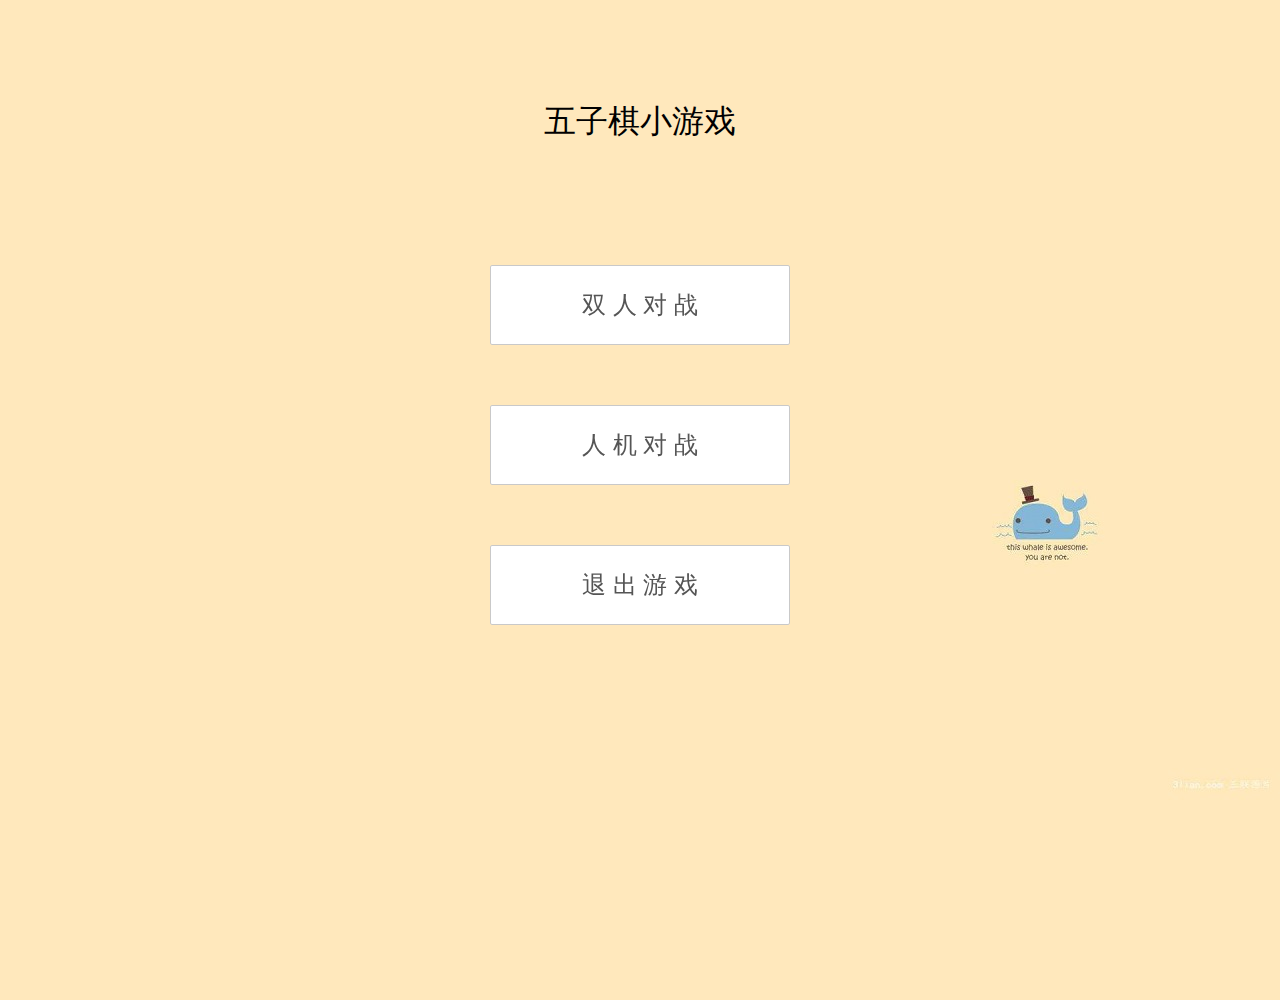
==== commit 6c3db605: "修改描述如下： 1.修改不能退出游戏的bug 2.修改人机模式下人胜利以后还能下一子的问题" ====
--- a/gobang/index.html
+++ b/gobang/index.html
@@ -19,13 +19,30 @@
         </form>
     </div>
     <div class="pve">
-        <form action="setting.html">
-            <button class="layui-btn layui-btn-primary" id="button-pve" name="gamemode" value="pve">人 机 对 战</button>
-        </form>
+        <button class="layui-btn layui-btn-primary" id="button-pve" name="gamemode" value="pve" onclick="startPVE()">人 机
+            对 战
+        </button>
     </div>
     <div class="exit">
-        <button class="layui-btn layui-btn-primary" id="button-exit" name="button-exit" onclick="window.close()">退 出 游 戏</button>
+        <button class="layui-btn layui-btn-primary" id="button-exit" name="button-exit" onclick="window.open('blank.html')">退 出 游
+            戏
+        </button>
     </div>
 </div>
+<script>
+    /*人机模式下弹出配置页面*/
+    function startPVE() {
+        layer.open({
+            type: 2,
+            title: ['人机模式配置', 'font-size:20px;'],
+            area: ['630px', '360px'],
+            shade: 0.8,
+            closeBtn: 1,
+            anim: 0,
+            shadeClose: true,
+            content: 'setting.html'
+        });
+    }
+</script>
 </body>
 </html>--- a/gobang/css/main.css
+++ b/gobang/css/main.css
@@ -4,12 +4,13 @@
 }
 
 .index-body{
-    background: #393D49;
+    /*background: #393D49;*/
+    background: url(../images/bg.jpg);
 }
 
 #nameofgame{
     margin: 100px;
-    color: #00F7DE;
+    color: #000000;
     font-size: xx-large;
     text-align: center;
 }
@@ -67,20 +68,24 @@
     font-size: x-large;
 }
 
+#bodyofgame{
+    background: url(../images/bg.jpg);
+}
+
 .main{
     height: 100%;
     /*width: 800px;*/
     margin: 0 300px;
     /*border: 20px solid #7a7a7a;*/
     /*background: url(../images/bak.jpg);*/
-    background: #ffb12b;
+    /*background: #e8d52c;*/
     /*overflow: hidden;*/
 }
 
 .navleft,.navright{
     width: 300px;
     height: 100%;
-    background: #ffb12b;
+    /*background: #e8d52c;*/
 }
 
 .navleft{
@@ -93,75 +98,115 @@
 }
 
 #chessboard{
+    position: absolute;
+    top: 10%;
+    left: 25%;
     margin: auto;
-    border: 3px solid black;
+    border: 2px solid black;
     display: block;
 }
 
-.restart{
+#restart,#revoke,#giveup,#homepage,#help,#about{
+    position: absolute;
+    top: 10%;
     font-size: large;
-    margin: 40px 0 20px 180px;
     width: 120px;
     height: 50px;
-}
-
-.revoke{
-    font-size: large;
-    margin: 20px 0 20px 180px;
-    width: 120px;
-    height: 50px;
-}
-
-.giveup{
-    font-size: large;
-    margin: 20px 0 20px 180px;
-    width: 120px;
-    height: 50px;
-}
-
-.homepage{
-    font-size: large;
-    margin: 20px 0 20px 180px;
-    width: 120px;
-    height: 50px;
+    margin: auto 0;
+}
+
+#restart{
+    top: 10%;
+}
+
+#revoke{
+    top: 20%;
+}
+
+#giveup{
+    top: 30%;
+}
+
+#homepage{
+    top: 40%;
+}
+
+#help{
+    top: 70%;
+}
+
+#about{
+    top: 80%;
 }
 
 .setting-body{
-    background: #ffd53e;
-}
-
-.pve-setting{
-    position: fixed;
-    top: 50%;
-    left: 50%;
-    /*background-color: #ffffff;*/
-    width:  50%;
-    height: 50%;
-    -webkit-transform: translateX(-50%) translateY(-50%);
-    transform: translateX(-50%) translateY(-50%);
-    border: 1px solid black;
-}
-
-.select-color{
-    margin: 0 10px;
-    width: 80px;
-    height: 50px;
-    font-size: large;
-}
-
-.statusbar{
-    /*margin: auto;*/
-    position: absolute;
-    top: 50%;
-    left: 0%;
+    background: #ffffff;
+}
+
+/*#pve-setting{*/
+    /*position: fixed;*/
+    /*top: 50%;*/
+    /*left: 50%;*/
+    /*!*background-color: #ffffff;*!*/
+    /*width:  50%;*/
+    /*height: 50%;*/
+    /*-webkit-transform: translateX(-50%) translateY(-50%);*/
+    /*transform: translateX(-50%) translateY(-50%);*/
+    /*!*border: 1px solid black;*!*/
+/*}*/
+
+/*.select-color{*/
+    /*margin: 0 10px;*/
+    /*width: 80px;*/
+    /*height: 50px;*/
+    /*font-size: large;*/
+/*}*/
+
+.gamemode{
+    position: absolute;
+    top: 5%;
+    left: 5%;
+    /*text-align: right;*/
+    /*margin: auto 0 auto auto;*/
+}
+
+.player-up,.player-down,.statusbar{
+    position: absolute;
+    left: 5%;
+    display: block;
+    -webkit-transform: translateY(-50%);
+    transform: translateY(-50%);
+}
+
+.player-up{
+    top: 25%;
+    width: 100px;
+    height: 100px;
+    /*border: 1px solid black;*/
+    /*background: url("../images/black.png");*/
+}
+.player-down{
+    top: 75%;
+    width: 100px;
+    height: 100px;
+    /*border: 1px solid black;*/
+    /*background: url("../images/black.png");*/
+}
+
+.statusbar-up{
+    position: absolute;
+    top: 35%;
+    left: 7.5%;
     width: 36px;
     height: 36px;
-    /*text-align: center;*/
-    /*color: #f00;*/
-    /*border: 1px solid;*/
-    /*line-height: 40px;*/
-    display: block;
-    /*background: url("../images/black.png");*/
-    -webkit-transform: translateY(-50%);
-    transform: translateY(-50%);
+    /*border: 1px solid black;*/
+}
+
+.statusbar-down{
+    position: absolute;
+    top: 60%;
+    left: 7.5%;
+    width: 36px;
+    height: 36px;
+    /*border: 1px solid black;*/
 }--- a/gobang/layui/css/layui.css
+++ b/gobang/layui/css/layui.css
@@ -1,2 +1,2 @@
 /** layui-v2.2.5 MIT License By https://www.layui.com */
- .layui-inline,img{display:inline-block;vertical-align:middle}h1,h2,h3,h4,h5,h6{font-weight:400}.layui-edge,.layui-header,.layui-inline,.layui-main{position:relative}.layui-btn,.layui-edge,.layui-inline,img{vertical-align:middle}.layui-btn,.layui-disabled,.layui-icon,.layui-unselect{-webkit-user-select:none;-ms-user-select:none;-moz-user-select:none}blockquote,body,button,dd,div,dl,dt,form,h1,h2,h3,h4,h5,h6,input,li,ol,p,pre,td,textarea,th,ul{margin:0;padding:0;-webkit-tap-highlight-color:rgba(0,0,0,0)}a:active,a:hover{outline:0}img{border:none}li{list-style:none}table{border-collapse:collapse;border-spacing:0}h4,h5,h6{font-size:100%}button,input,optgroup,option,select,textarea{font-family:inherit;font-size:inherit;font-style:inherit;font-weight:inherit;outline:0}pre{white-space:pre-wrap;white-space:-moz-pre-wrap;white-space:-pre-wrap;white-space:-o-pre-wrap;word-wrap:break-word}body{line-height:24px;font:14px Helvetica Neue,Helvetica,PingFang SC,\5FAE\8F6F\96C5\9ED1,Tahoma,Arial,sans-serif}hr{height:1px;margin:10px 0;border:0;clear:both}a{color:#333;text-decoration:none}a:hover{color:#777}a cite{font-style:normal;*cursor:pointer}.layui-border-box,.layui-border-box *{box-sizing:border-box}.layui-box,.layui-box *{box-sizing:content-box}.layui-clear{clear:both;*zoom:1}.layui-clear:after{content:'\20';clear:both;*zoom:1;display:block;height:0}.layui-inline{*display:inline;*zoom:1}.layui-edge{display:inline-block;width:0;height:0;border-width:6px;border-style:dashed;border-color:transparent;overflow:hidden}.layui-edge-top{top:-4px;border-bottom-color:#999;border-bottom-style:solid}.layui-edge-right{border-left-color:#999;border-left-style:solid}.layui-edge-bottom{top:2px;border-top-color:#999;border-top-style:solid}.layui-edge-left{border-right-color:#999;border-right-style:solid}.layui-elip{text-overflow:ellipsis;overflow:hidden;white-space:nowrap}.layui-disabled,.layui-disabled:hover{color:#d2d2d2!important;cursor:not-allowed!important}.layui-circle{border-radius:100%}.layui-show{display:block!important}.layui-hide{display:none!important}@font-face{font-family:layui-icon;src:url(../font/iconfont.eot?v=220);src:url(../font/iconfont.eot?v=220#iefix) format('embedded-opentype'),url(../font/iconfont.svg?v=220#iconfont) format('svg'),url(../font/iconfont.woff?v=220) format('woff'),url(../font/iconfont.ttf?v=220) format('truetype')}.layui-icon{font-family:layui-icon!important;font-size:16px;font-style:normal;-webkit-font-smoothing:antialiased;-moz-osx-font-smoothing:grayscale}.layui-icon-duihua:before{content:"\e611"}.layui-icon-shezhi:before{content:"\e614"}.layui-icon-yinshenim:before{content:"\e60f"}.layui-icon-search:before{content:"\e615"}.layui-icon-fenxiang1:before{content:"\e641"}.layui-icon-shezhi1:before{content:"\e620"}.layui-icon-yinqing:before{content:"\e628"}.layui-icon-yuejuancuohao:before{content:"\1006"}.layui-icon-cuo:before{content:"\1007"}.layui-icon-baobiao:before{content:"\e629"}.layui-icon-star:before{content:"\e600"}.layui-icon-yuandian:before{content:"\e617"}.layui-icon-chat:before{content:"\e606"}.layui-icon-logo:before{content:"\e609"}.layui-icon-list:before{content:"\e60a"}.layui-icon-tubiao:before{content:"\e62c"}.layui-icon-right:before{content:"\1005"}.layui-icon-huanfu2:before{content:"\e61b"}.layui-icon-On-line:before{content:"\e610"}.layui-icon-biaoge:before{content:"\e62d"}.layui-icon-youyou:before{content:"\e602"}.layui-icon-zuozuo:before{content:"\e603"}.layui-icon-cart-simple:before{content:"\e698"}.layui-icon-cry:before{content:"\e69c"}.layui-icon-smile:before{content:"\e6af"}.layui-icon-survey:before{content:"\e6b2"}.layui-icon-tree:before{content:"\e62e"}.layui-icon-iconfont17:before{content:"\e62f"}.layui-icon-tianjia:before{content:"\e61f"}.layui-icon-xiazai:before{content:"\e601"}.layui-icon-xuanzemoban48:before{content:"\e630"}.layui-icon-gongju:before{content:"\e631"}.layui-icon-face-surprised:before{content:"\e664"}.layui-icon-bianji:before{content:"\e642"}.layui-icon-speaker:before{content:"\e645"}.layui-icon-xiangxia:before{content:"\e61a"}.layui-icon-wenjian:before{content:"\e621"}.layui-icon-layouts:before{content:"\e632"}.layui-icon-duigou:before{content:"\e618"}.layui-icon-tianjia1:before{content:"\e608"}.layui-icon-yaoyaozhibofanye:before{content:"\e633"}.layui-icon-read:before{content:"\e705"}.layui-icon-404:before{content:"\e61c"}.layui-icon-lunbozutu:before{content:"\e634"}.layui-icon-help:before{content:"\e607"}.layui-icon-daima1:before{content:"\e635"}.layui-icon-jinshui:before{content:"\e636"}.layui-icon-find-fill:before{content:"\e670"}.layui-icon-about:before{content:"\e60b"}.layui-icon-location:before{content:"\e715"}.layui-icon-xiangshang:before{content:"\e619"}.layui-icon-pause:before{content:"\e651"}.layui-icon-riqi:before{content:"\e637"}.layui-icon-uploadfile:before{content:"\e61d"}.layui-icon-delete:before{content:"\e640"}.layui-icon-play:before{content:"\e652"}.layui-icon-top:before{content:"\e604"}.layui-icon-haoyouqingqiu:before{content:"\e612"}.layui-icon-weibiaoti1:before{content:"\e605"}.layui-icon-chuangkou:before{content:"\e638"}.layui-icon-comiisbiaoqing:before{content:"\e60c"}.layui-icon-zhengque:before{content:"\e616"}.layui-icon-dollar:before{content:"\e659"}.layui-icon-iconfontwodehaoyou:before{content:"\e613"}.layui-icon-wenjianxiazai:before{content:"\e61e"}.layui-icon-tupian:before{content:"\e60d"}.layui-icon-lianjie:before{content:"\e64c"}.layui-icon-diamond:before{content:"\e735"}.layui-icon-jilu:before{content:"\e60e"}.layui-icon-liucheng:before{content:"\e622"}.layui-icon-fontstrikethrough:before{content:"\e64f"}.layui-icon-unlink:before{content:"\e64d"}.layui-icon-bianjiwenzi:before{content:"\e639"}.layui-icon-sanjiao:before{content:"\e623"}.layui-icon-danxuankuanghouxuan:before{content:"\e63f"}.layui-icon-danxuankuangxuanzhong:before{content:"\e643"}.layui-icon-juzhongduiqi:before{content:"\e647"}.layui-icon-youduiqi:before{content:"\e648"}.layui-icon-zuoduiqi:before{content:"\e649"}.layui-icon-gongsisvgtubiaozongji22:before{content:"\e626"}.layui-icon-gongsisvgtubiaozongji23:before{content:"\e627"}.layui-icon-refresh-2:before{content:"\1002"}.layui-icon-loading-1:before{content:"\e63e"}.layui-icon-return:before{content:"\e65c"}.layui-icon-jiacu:before{content:"\e62b"}.layui-icon-uploading:before{content:"\e67c"}.layui-icon-liaotianduihuaimgoutong:before{content:"\e63a"}.layui-icon-video:before{content:"\e6ed"}.layui-icon-headset:before{content:"\e6fc"}.layui-icon-wenjianjiafan:before{content:"\e624"}.layui-icon-shouji:before{content:"\e63b"}.layui-icon-tianjia2:before{content:"\e654"}.layui-icon-wenjianjia:before{content:"\e7a0"}.layui-icon-biaoqing:before{content:"\e650"}.layui-icon-html:before{content:"\e64b"}.layui-icon-biaodan:before{content:"\e63c"}.layui-icon-cart:before{content:"\e657"}.layui-icon-camera-fill:before{content:"\e65d"}.layui-icon-25:before{content:"\e62a"}.layui-icon-emwdaima:before{content:"\e64e"}.layui-icon-fire:before{content:"\e756"}.layui-icon-set:before{content:"\e716"}.layui-icon-zitixiahuaxian:before{content:"\e646"}.layui-icon-sanjiao1:before{content:"\e625"}.layui-icon-tips:before{content:"\e702"}.layui-icon-tupian-copy-copy:before{content:"\e64a"}.layui-icon-more-vertical:before{content:"\e671"}.layui-icon-zhuti2:before{content:"\e66c"}.layui-icon-loading:before{content:"\e63d"}.layui-icon-xieti:before{content:"\e644"}.layui-icon-refresh-1:before{content:"\e666"}.layui-icon-rmb:before{content:"\e65e"}.layui-icon-home:before{content:"\e68e"}.layui-icon-user:before{content:"\e770"}.layui-icon-notice:before{content:"\e667"}.layui-icon-voice:before{content:"\e688"}.layui-icon-download:before{content:"\e681"}.layui-icon-snowflake:before{content:"\e6b1"}.layui-icon-yemian1:before{content:"\e655"}.layui-icon-template:before{content:"\e663"}.layui-icon-auz:before{content:"\e672"}.layui-icon-console:before{content:"\e665"}.layui-icon-app:before{content:"\e653"}.layui-icon-xiayiye:before{content:"\e65a"}.layui-icon-website:before{content:"\e7ae"}.layui-icon-xiayiye1:before{content:"\e65b"}.layui-icon-component:before{content:"\e857"}.layui-icon-more:before{content:"\e65f"}.layui-icon-shrink-right:before{content:"\e668"}.layui-icon-spread-left:before{content:"\e66b"}.layui-icon-camera:before{content:"\e660"}.layui-icon-note:before{content:"\e66e"}.layui-icon-refresh:before{content:"\e669"}.layui-icon-nv:before{content:"\e661"}.layui-icon-nan:before{content:"\e662"}.layui-icon-senior:before{content:"\e674"}.layui-icon-theme:before{content:"\e66a"}.layui-icon-tread:before{content:"\e6c5"}.layui-icon-praise:before{content:"\e6c6"}.layui-icon-star-fill:before{content:"\e658"}.layui-icon-template-1:before{content:"\e656"}.layui-icon-loading-2:before{content:"\e66d"}.layui-main{width:1140px;margin:0 auto}.layui-header{z-index:1000;height:60px}.layui-header a:hover{transition:all .5s;-webkit-transition:all .5s}.layui-side{position:fixed;top:0;bottom:0;z-index:999;width:200px;overflow-x:hidden}.layui-side-scroll{width:220px;height:100%;overflow-x:hidden}.layui-body{position:absolute;left:200px;right:0;top:0;bottom:0;z-index:998;width:auto;overflow:hidden;overflow-y:auto;box-sizing:border-box}.layui-layout-body{overflow:hidden}.layui-layout-admin .layui-header{background-color:#23262E}.layui-layout-admin .layui-side{top:60px;width:200px;overflow-x:hidden}.layui-layout-admin .layui-body{top:60px;bottom:44px}.layui-layout-admin .layui-main{width:auto;margin:0 15px}.layui-layout-admin .layui-footer{position:fixed;left:200px;right:0;bottom:0;height:44px;line-height:44px;padding:0 15px;background-color:#eee}.layui-layout-admin .layui-logo{position:absolute;left:0;top:0;width:200px;height:100%;line-height:60px;text-align:center;color:#009688;font-size:16px}.layui-layout-admin .layui-header .layui-nav{background:0 0}.layui-layout-left{position:absolute!important;left:200px;top:0}.layui-layout-right{position:absolute!important;right:0;top:0}.layui-container{position:relative;margin:0 auto;padding:0 15px;box-sizing:border-box}.layui-fluid{position:relative;margin:0 auto;padding:0 15px}.layui-row:after,.layui-row:before{content:'';display:block;clear:both}.layui-col-lg1,.layui-col-lg10,.layui-col-lg11,.layui-col-lg12,.layui-col-lg2,.layui-col-lg3,.layui-col-lg4,.layui-col-lg5,.layui-col-lg6,.layui-col-lg7,.layui-col-lg8,.layui-col-lg9,.layui-col-md1,.layui-col-md10,.layui-col-md11,.layui-col-md12,.layui-col-md2,.layui-col-md3,.layui-col-md4,.layui-col-md5,.layui-col-md6,.layui-col-md7,.layui-col-md8,.layui-col-md9,.layui-col-sm1,.layui-col-sm10,.layui-col-sm11,.layui-col-sm12,.layui-col-sm2,.layui-col-sm3,.layui-col-sm4,.layui-col-sm5,.layui-col-sm6,.layui-col-sm7,.layui-col-sm8,.layui-col-sm9,.layui-col-xs1,.layui-col-xs10,.layui-col-xs11,.layui-col-xs12,.layui-col-xs2,.layui-col-xs3,.layui-col-xs4,.layui-col-xs5,.layui-col-xs6,.layui-col-xs7,.layui-col-xs8,.layui-col-xs9{position:relative;display:block;box-sizing:border-box}.layui-col-xs1,.layui-col-xs10,.layui-col-xs11,.layui-col-xs12,.layui-col-xs2,.layui-col-xs3,.layui-col-xs4,.layui-col-xs5,.layui-col-xs6,.layui-col-xs7,.layui-col-xs8,.layui-col-xs9{float:left}.layui-col-xs1{width:8.33333333%}.layui-col-xs2{width:16.66666667%}.layui-col-xs3{width:25%}.layui-col-xs4{width:33.33333333%}.layui-col-xs5{width:41.66666667%}.layui-col-xs6{width:50%}.layui-col-xs7{width:58.33333333%}.layui-col-xs8{width:66.66666667%}.layui-col-xs9{width:75%}.layui-col-xs10{width:83.33333333%}.layui-col-xs11{width:91.66666667%}.layui-col-xs12{width:100%}.layui-col-xs-offset1{margin-left:8.33333333%}.layui-col-xs-offset2{margin-left:16.66666667%}.layui-col-xs-offset3{margin-left:25%}.layui-col-xs-offset4{margin-left:33.33333333%}.layui-col-xs-offset5{margin-left:41.66666667%}.layui-col-xs-offset6{margin-left:50%}.layui-col-xs-offset7{margin-left:58.33333333%}.layui-col-xs-offset8{margin-left:66.66666667%}.layui-col-xs-offset9{margin-left:75%}.layui-col-xs-offset10{margin-left:83.33333333%}.layui-col-xs-offset11{margin-left:91.66666667%}.layui-col-xs-offset12{margin-left:100%}@media screen and (max-width:768px){.layui-hide-xs{display:none!important}.layui-show-xs-block{display:block!important}.layui-show-xs-inline{display:inline!important}.layui-show-xs-inline-block{display:inline-block!important}}@media screen and (min-width:768px){.layui-container{width:750px}.layui-hide-sm{display:none!important}.layui-show-sm-block{display:block!important}.layui-show-sm-inline{display:inline!important}.layui-show-sm-inline-block{display:inline-block!important}.layui-col-sm1,.layui-col-sm10,.layui-col-sm11,.layui-col-sm12,.layui-col-sm2,.layui-col-sm3,.layui-col-sm4,.layui-col-sm5,.layui-col-sm6,.layui-col-sm7,.layui-col-sm8,.layui-col-sm9{float:left}.layui-col-sm1{width:8.33333333%}.layui-col-sm2{width:16.66666667%}.layui-col-sm3{width:25%}.layui-col-sm4{width:33.33333333%}.layui-col-sm5{width:41.66666667%}.layui-col-sm6{width:50%}.layui-col-sm7{width:58.33333333%}.layui-col-sm8{width:66.66666667%}.layui-col-sm9{width:75%}.layui-col-sm10{width:83.33333333%}.layui-col-sm11{width:91.66666667%}.layui-col-sm12{width:100%}.layui-col-sm-offset1{margin-left:8.33333333%}.layui-col-sm-offset2{margin-left:16.66666667%}.layui-col-sm-offset3{margin-left:25%}.layui-col-sm-offset4{margin-left:33.33333333%}.layui-col-sm-offset5{margin-left:41.66666667%}.layui-col-sm-offset6{margin-left:50%}.layui-col-sm-offset7{margin-left:58.33333333%}.layui-col-sm-offset8{margin-left:66.66666667%}.layui-col-sm-offset9{margin-left:75%}.layui-col-sm-offset10{margin-left:83.33333333%}.layui-col-sm-offset11{margin-left:91.66666667%}.layui-col-sm-offset12{margin-left:100%}}@media screen and (min-width:992px){.layui-container{width:970px}.layui-hide-md{display:none!important}.layui-show-md-block{display:block!important}.layui-show-md-inline{display:inline!important}.layui-show-md-inline-block{display:inline-block!important}.layui-col-md1,.layui-col-md10,.layui-col-md11,.layui-col-md12,.layui-col-md2,.layui-col-md3,.layui-col-md4,.layui-col-md5,.layui-col-md6,.layui-col-md7,.layui-col-md8,.layui-col-md9{float:left}.layui-col-md1{width:8.33333333%}.layui-col-md2{width:16.66666667%}.layui-col-md3{width:25%}.layui-col-md4{width:33.33333333%}.layui-col-md5{width:41.66666667%}.layui-col-md6{width:50%}.layui-col-md7{width:58.33333333%}.layui-col-md8{width:66.66666667%}.layui-col-md9{width:75%}.layui-col-md10{width:83.33333333%}.layui-col-md11{width:91.66666667%}.layui-col-md12{width:100%}.layui-col-md-offset1{margin-left:8.33333333%}.layui-col-md-offset2{margin-left:16.66666667%}.layui-col-md-offset3{margin-left:25%}.layui-col-md-offset4{margin-left:33.33333333%}.layui-col-md-offset5{margin-left:41.66666667%}.layui-col-md-offset6{margin-left:50%}.layui-col-md-offset7{margin-left:58.33333333%}.layui-col-md-offset8{margin-left:66.66666667%}.layui-col-md-offset9{margin-left:75%}.layui-col-md-offset10{margin-left:83.33333333%}.layui-col-md-offset11{margin-left:91.66666667%}.layui-col-md-offset12{margin-left:100%}}@media screen and (min-width:1200px){.layui-container{width:1170px}.layui-hide-lg{display:none!important}.layui-show-lg-block{display:block!important}.layui-show-lg-inline{display:inline!important}.layui-show-lg-inline-block{display:inline-block!important}.layui-col-lg1,.layui-col-lg10,.layui-col-lg11,.layui-col-lg12,.layui-col-lg2,.layui-col-lg3,.layui-col-lg4,.layui-col-lg5,.layui-col-lg6,.layui-col-lg7,.layui-col-lg8,.layui-col-lg9{float:left}.layui-col-lg1{width:8.33333333%}.layui-col-lg2{width:16.66666667%}.layui-col-lg3{width:25%}.layui-col-lg4{width:33.33333333%}.layui-col-lg5{width:41.66666667%}.layui-col-lg6{width:50%}.layui-col-lg7{width:58.33333333%}.layui-col-lg8{width:66.66666667%}.layui-col-lg9{width:75%}.layui-col-lg10{width:83.33333333%}.layui-col-lg11{width:91.66666667%}.layui-col-lg12{width:100%}.layui-col-lg-offset1{margin-left:8.33333333%}.layui-col-lg-offset2{margin-left:16.66666667%}.layui-col-lg-offset3{margin-left:25%}.layui-col-lg-offset4{margin-left:33.33333333%}.layui-col-lg-offset5{margin-left:41.66666667%}.layui-col-lg-offset6{margin-left:50%}.layui-col-lg-offset7{margin-left:58.33333333%}.layui-col-lg-offset8{margin-left:66.66666667%}.layui-col-lg-offset9{margin-left:75%}.layui-col-lg-offset10{margin-left:83.33333333%}.layui-col-lg-offset11{margin-left:91.66666667%}.layui-col-lg-offset12{margin-left:100%}}.layui-col-space1{margin:-.5px}.layui-col-space1>*{padding:.5px}.layui-col-space3{margin:-1.5px}.layui-col-space3>*{padding:1.5px}.layui-col-space5{margin:-2.5px}.layui-col-space5>*{padding:2.5px}.layui-col-space8{margin:-3.5px}.layui-col-space8>*{padding:3.5px}.layui-col-space10{margin:-5px}.layui-col-space10>*{padding:5px}.layui-col-space12{margin:-6px}.layui-col-space12>*{padding:6px}.layui-col-space15{margin:-7.5px}.layui-col-space15>*{padding:7.5px}.layui-col-space18{margin:-9px}.layui-col-space18>*{padding:9px}.layui-col-space20{margin:-10px}.layui-col-space20>*{padding:10px}.layui-col-space22{margin:-11px}.layui-col-space22>*{padding:11px}.layui-col-space25{margin:-12.5px}.layui-col-space25>*{padding:12.5px}.layui-col-space30{margin:-15px}.layui-col-space30>*{padding:15px}.layui-btn,.layui-input,.layui-select,.layui-textarea,.layui-upload-button{outline:0;-webkit-appearance:none;transition:all .3s;-webkit-transition:all .3s;box-sizing:border-box}.layui-elem-quote{margin-bottom:10px;padding:15px;line-height:22px;border-left:5px solid #009688;border-radius:0 2px 2px 0;background-color:#f2f2f2}.layui-quote-nm{border-style:solid;border-width:1px 1px 1px 5px;background:0 0}.layui-elem-field{margin-bottom:10px;padding:0;border-width:1px;border-style:solid}.layui-elem-field legend{margin-left:20px;padding:0 10px;font-size:20px;font-weight:300}.layui-field-title{margin:10px 0 20px;border-width:1px 0 0}.layui-field-box{padding:10px 15px}.layui-field-title .layui-field-box{padding:10px 0}.layui-progress{position:relative;height:6px;border-radius:20px;background-color:#e2e2e2}.layui-progress-bar{position:absolute;left:0;top:0;width:0;max-width:100%;height:6px;border-radius:20px;text-align:right;background-color:#5FB878;transition:all .3s;-webkit-transition:all .3s}.layui-progress-big,.layui-progress-big .layui-progress-bar{height:18px;line-height:18px}.layui-progress-text{position:relative;top:-20px;line-height:18px;font-size:12px;color:#666}.layui-progress-big .layui-progress-text{position:static;padding:0 10px;color:#fff}.layui-collapse{border-width:1px;border-style:solid;border-radius:2px}.layui-colla-content,.layui-colla-item{border-top-width:1px;border-top-style:solid}.layui-colla-item:first-child{border-top:none}.layui-colla-title{position:relative;height:42px;line-height:42px;padding:0 15px 0 35px;color:#333;background-color:#f2f2f2;cursor:pointer;font-size:14px}.layui-colla-content{display:none;padding:10px 15px;line-height:22px;color:#666}.layui-colla-icon{position:absolute;left:15px;top:0;font-size:14px}.layui-card-body,.layui-card-header,.layui-form-label,.layui-form-mid,.layui-form-select,.layui-input-block,.layui-input-inline,.layui-textarea{position:relative}.layui-card{margin-bottom:15px;border-radius:2px;background-color:#fff;box-shadow:0 1px 2px 0 rgba(0,0,0,.05)}.layui-card:last-child{margin-bottom:0}.layui-card-header{height:42px;line-height:42px;padding:0 15px;border-bottom:1px solid #f6f6f6;color:#333;border-radius:2px 2px 0 0;font-size:14px}.layui-bg-black,.layui-bg-blue,.layui-bg-cyan,.layui-bg-green,.layui-bg-orange,.layui-bg-red{color:#fff!important}.layui-card-body{padding:10px 15px;line-height:24px}.layui-card-body .layui-table{margin:5px 0}.layui-card .layui-tab{margin:0}.layui-panel-window{position:relative;padding:15px;border-radius:0;border-top:5px solid #E6E6E6;background-color:#fff}.layui-bg-red{background-color:#FF5722!important}.layui-bg-orange{background-color:#FFB800!important}.layui-bg-green{background-color:#009688!important}.layui-bg-cyan{background-color:#2F4056!important}.layui-bg-blue{background-color:#1E9FFF!important}.layui-bg-black{background-color:#393D49!important}.layui-bg-gray{background-color:#eee!important;color:#666!important}.layui-badge-rim,.layui-colla-content,.layui-colla-item,.layui-collapse,.layui-elem-field,.layui-form-pane .layui-form-item[pane],.layui-form-pane .layui-form-label,.layui-input,.layui-layedit,.layui-layedit-tool,.layui-quote-nm,.layui-select,.layui-tab-bar,.layui-tab-card,.layui-tab-title,.layui-tab-title .layui-this:after,.layui-textarea{border-color:#e6e6e6}.layui-timeline-item:before,hr{background-color:#e6e6e6}.layui-text{line-height:22px;font-size:14px;color:#666}.layui-text h1,.layui-text h2,.layui-text h3{font-weight:500;color:#333}.layui-text h1{font-size:30px}.layui-text h2{font-size:24px}.layui-text h3{font-size:18px}.layui-text a:not(.layui-btn){color:#01AAED}.layui-text a:not(.layui-btn):hover{text-decoration:underline}.layui-text ul{padding:5px 0 5px 15px}.layui-text ul li{margin-top:5px;list-style-type:disc}.layui-text em,.layui-word-aux{color:#999!important;padding:0 5px!important}.layui-btn{display:inline-block;height:38px;line-height:38px;padding:0 18px;background-color:#009688;color:#fff;white-space:nowrap;text-align:center;font-size:14px;border:none;border-radius:2px;cursor:pointer}.layui-btn:hover{opacity:.8;filter:alpha(opacity=80);color:#fff}.layui-btn:active{opacity:1;filter:alpha(opacity=100)}.layui-btn+.layui-btn{margin-left:10px}.layui-btn-container{font-size:0}.layui-btn-container .layui-btn{margin-right:10px;margin-bottom:10px}.layui-btn-container .layui-btn+.layui-btn{margin-left:0}.layui-table .layui-btn-container .layui-btn{margin-bottom:9px}.layui-btn-radius{border-radius:100px}.layui-btn .layui-icon{margin-right:3px;font-size:18px;vertical-align:bottom;vertical-align:middle\9}.layui-btn-primary{border:1px solid #C9C9C9;background-color:#fff;color:#555}.layui-btn-primary:hover{border-color:#009688;color:#333}.layui-btn-normal{background-color:#1E9FFF}.layui-btn-warm{background-color:#FFB800}.layui-btn-danger{background-color:#FF5722}.layui-btn-disabled,.layui-btn-disabled:active,.layui-btn-disabled:hover{border:1px solid #e6e6e6;background-color:#FBFBFB;color:#C9C9C9;cursor:not-allowed;opacity:1}.layui-btn-lg{height:44px;line-height:44px;padding:0 25px;font-size:16px}.layui-btn-sm{height:30px;line-height:30px;padding:0 10px;font-size:12px}.layui-btn-sm i{font-size:16px!important}.layui-btn-xs{height:22px;line-height:22px;padding:0 5px;font-size:12px}.layui-btn-xs i{font-size:14px!important}.layui-btn-group{display:inline-block;vertical-align:middle;font-size:0}.layui-btn-group .layui-btn{margin-left:0!important;margin-right:0!important;border-left:1px solid rgba(255,255,255,.5);border-radius:0}.layui-btn-group .layui-btn-primary{border-left:none}.layui-btn-group .layui-btn-primary:hover{border-color:#C9C9C9;color:#009688}.layui-btn-group .layui-btn:first-child{border-left:none;border-radius:2px 0 0 2px}.layui-btn-group .layui-btn-primary:first-child{border-left:1px solid #c9c9c9}.layui-btn-group .layui-btn:last-child{border-radius:0 2px 2px 0}.layui-btn-group .layui-btn+.layui-btn{margin-left:0}.layui-btn-group+.layui-btn-group{margin-left:10px}.layui-btn-fluid{width:100%}.layui-input,.layui-select,.layui-textarea{height:38px;line-height:1.3;line-height:38px\9;border-width:1px;border-style:solid;background-color:#fff;border-radius:2px}.layui-input::-webkit-input-placeholder,.layui-select::-webkit-input-placeholder,.layui-textarea::-webkit-input-placeholder{line-height:1.3}.layui-input,.layui-textarea{display:block;width:100%;padding-left:10px}.layui-input:hover,.layui-textarea:hover{border-color:#D2D2D2!important}.layui-input:focus,.layui-textarea:focus{border-color:#C9C9C9!important}.layui-textarea{min-height:100px;height:auto;line-height:20px;padding:6px 10px;resize:vertical}.layui-select{padding:0 10px}.layui-form input[type=checkbox],.layui-form input[type=radio],.layui-form select{display:none}.layui-form [lay-ignore]{display:initial}.layui-form-item{margin-bottom:15px;clear:both;*zoom:1}.layui-form-item:after{content:'\20';clear:both;*zoom:1;display:block;height:0}.layui-form-label{float:left;display:block;padding:9px 15px;width:80px;font-weight:400;line-height:20px;text-align:right}.layui-form-label-col{display:block;float:none;padding:9px 0;line-height:20px;text-align:left}.layui-form-item .layui-inline{margin-bottom:5px;margin-right:10px}.layui-input-block{margin-left:110px;min-height:36px}.layui-input-inline{display:inline-block;vertical-align:middle}.layui-form-item .layui-input-inline{float:left;width:190px;margin-right:10px}.layui-form-text .layui-input-inline{width:auto}.layui-form-mid{float:left;display:block;padding:9px 0!important;line-height:20px;margin-right:10px}.layui-form-danger+.layui-form-select .layui-input,.layui-form-danger:focus{border-color:#FF5722!important}.layui-form-select .layui-input{padding-right:30px;cursor:pointer}.layui-form-select .layui-edge{position:absolute;right:10px;top:50%;margin-top:-3px;cursor:pointer;border-width:6px;border-top-color:#c2c2c2;border-top-style:solid;transition:all .3s;-webkit-transition:all .3s}.layui-form-select dl{display:none;position:absolute;left:0;top:42px;padding:5px 0;z-index:999;min-width:100%;border:1px solid #d2d2d2;max-height:300px;overflow-y:auto;background-color:#fff;border-radius:2px;box-shadow:0 2px 4px rgba(0,0,0,.12);box-sizing:border-box}.layui-form-select dl dd,.layui-form-select dl dt{padding:0 10px;line-height:36px;white-space:nowrap;overflow:hidden;text-overflow:ellipsis}.layui-form-select dl dt{font-size:12px;color:#999}.layui-form-select dl dd{cursor:pointer}.layui-form-select dl dd:hover{background-color:#f2f2f2}.layui-form-select .layui-select-group dd{padding-left:20px}.layui-form-select dl dd.layui-select-tips{padding-left:10px!important;color:#999}.layui-form-select dl dd.layui-this{background-color:#5FB878;color:#fff}.layui-form-checkbox,.layui-form-select dl dd.layui-disabled{background-color:#fff}.layui-form-selected dl{display:block}.layui-form-checkbox,.layui-form-checkbox *,.layui-form-switch{display:inline-block;vertical-align:middle}.layui-form-selected .layui-edge{margin-top:-9px;-webkit-transform:rotate(180deg);transform:rotate(180deg);margin-top:-3px\9}:root .layui-form-selected .layui-edge{margin-top:-9px\0/IE9}.layui-form-selectup dl{top:auto;bottom:42px}.layui-select-none{margin:5px 0;text-align:center;color:#999}.layui-select-disabled .layui-disabled{border-color:#eee!important}.layui-select-disabled .layui-edge{border-top-color:#d2d2d2}.layui-form-checkbox{position:relative;height:30px;line-height:28px;margin-right:10px;padding-right:30px;border:1px solid #d2d2d2;cursor:pointer;font-size:0;border-radius:2px;-webkit-transition:.1s linear;transition:.1s linear;box-sizing:border-box}.layui-form-checkbox:hover{border:1px solid #c2c2c2}.layui-form-checkbox span{padding:0 10px;height:100%;font-size:14px;background-color:#d2d2d2;color:#fff;overflow:hidden;white-space:nowrap;text-overflow:ellipsis}.layui-form-checkbox:hover span{background-color:#c2c2c2}.layui-form-checkbox i{position:absolute;right:0;width:30px;color:#fff;font-size:20px;text-align:center}.layui-form-checkbox:hover i{color:#c2c2c2}.layui-form-checked,.layui-form-checked:hover{border-color:#5FB878}.layui-form-checked span,.layui-form-checked:hover span{background-color:#5FB878}.layui-form-checked i,.layui-form-checked:hover i{color:#5FB878}.layui-form-item .layui-form-checkbox{margin-top:4px}.layui-form-checkbox[lay-skin=primary]{height:auto!important;line-height:normal!important;border:none!important;margin-right:0;padding-right:0;background:0 0}.layui-form-checkbox[lay-skin=primary] span{float:right;padding-right:15px;line-height:18px;background:0 0;color:#666}.layui-form-checkbox[lay-skin=primary] i{position:relative;top:0;width:16px;height:16px;line-height:16px;border:1px solid #d2d2d2;font-size:12px;border-radius:2px;background-color:#fff;-webkit-transition:.1s linear;transition:.1s linear}.layui-form-checkbox[lay-skin=primary]:hover i{border-color:#5FB878;color:#fff}.layui-form-checked[lay-skin=primary] i{border-color:#5FB878;background-color:#5FB878;color:#fff}.layui-checkbox-disbaled[lay-skin=primary] span{background:0 0!important;color:#c2c2c2}.layui-checkbox-disbaled[lay-skin=primary]:hover i{border-color:#d2d2d2}.layui-form-item .layui-form-checkbox[lay-skin=primary]{margin-top:10px}.layui-form-switch{position:relative;height:22px;line-height:22px;width:42px;padding:0 5px;margin-top:8px;border:1px solid #d2d2d2;border-radius:20px;cursor:pointer;background-color:#fff;-webkit-transition:.1s linear;transition:.1s linear}.layui-form-switch i{position:absolute;left:5px;top:3px;width:16px;height:16px;border-radius:20px;background-color:#d2d2d2;-webkit-transition:.1s linear;transition:.1s linear}.layui-form-switch em{position:absolute;right:5px;top:0;width:25px;padding:0!important;text-align:center!important;color:#999!important;font-style:normal!important;font-size:12px}.layui-form-onswitch{border-color:#5FB878;background-color:#5FB878}.layui-form-onswitch i{left:32px;background-color:#fff}.layui-form-onswitch em{left:5px;right:auto;color:#fff!important}.layui-checkbox-disbaled{border-color:#e2e2e2!important}.layui-checkbox-disbaled span{background-color:#e2e2e2!important}.layui-checkbox-disbaled:hover i{color:#fff!important}[lay-radio]{display:none}.layui-form-radio,.layui-form-radio *{display:inline-block;vertical-align:middle}.layui-form-radio{line-height:28px;margin:6px 10px 0 0;padding-right:10px;cursor:pointer;font-size:0}.layui-form-radio *{font-size:14px}.layui-form-radio>i{margin-right:8px;font-size:22px;color:#c2c2c2}.layui-form-radio>i:hover,.layui-form-radioed>i{color:#5FB878}.layui-radio-disbaled>i{color:#e2e2e2!important}.layui-form-pane .layui-form-label{width:110px;padding:8px 15px;height:38px;line-height:20px;border-width:1px;border-style:solid;border-radius:2px 0 0 2px;text-align:center;background-color:#FBFBFB;overflow:hidden;white-space:nowrap;text-overflow:ellipsis;box-sizing:border-box}.layui-form-pane .layui-input-inline{margin-left:-1px}.layui-form-pane .layui-input-block{margin-left:110px;left:-1px}.layui-form-pane .layui-input{border-radius:0 2px 2px 0}.layui-form-pane .layui-form-text .layui-form-label{float:none;width:100%;border-radius:2px;box-sizing:border-box;text-align:left}.layui-form-pane .layui-form-text .layui-input-inline{display:block;margin:0;top:-1px;clear:both}.layui-form-pane .layui-form-text .layui-input-block{margin:0;left:0;top:-1px}.layui-form-pane .layui-form-text .layui-textarea{min-height:100px;border-radius:0 0 2px 2px}.layui-form-pane .layui-form-checkbox{margin:4px 0 4px 10px}.layui-form-pane .layui-form-radio,.layui-form-pane .layui-form-switch{margin-top:6px;margin-left:10px}.layui-form-pane .layui-form-item[pane]{position:relative;border-width:1px;border-style:solid}.layui-form-pane .layui-form-item[pane] .layui-form-label{position:absolute;left:0;top:0;height:100%;border-width:0 1px 0 0}.layui-form-pane .layui-form-item[pane] .layui-input-inline{margin-left:110px}@media screen and (max-width:450px){.layui-form-item .layui-form-label{text-overflow:ellipsis;overflow:hidden;white-space:nowrap}.layui-form-item .layui-inline{display:block;margin-right:0;margin-bottom:20px;clear:both}.layui-form-item .layui-inline:after{content:'\20';clear:both;display:block;height:0}.layui-form-item .layui-input-inline{display:block;float:none;left:-3px;width:auto;margin:0 0 10px 112px}.layui-form-item .layui-input-inline+.layui-form-mid{margin-left:110px;top:-5px;padding:0}.layui-form-item .layui-form-checkbox{margin-right:5px;margin-bottom:5px}}.layui-layedit{border-width:1px;border-style:solid;border-radius:2px}.layui-layedit-tool{padding:3px 5px;border-bottom-width:1px;border-bottom-style:solid;font-size:0}.layedit-tool-fixed{position:fixed;top:0;border-top:1px solid #e2e2e2}.layui-layedit-tool .layedit-tool-mid,.layui-layedit-tool .layui-icon{display:inline-block;vertical-align:middle;text-align:center;font-size:14px}.layui-layedit-tool .layui-icon{position:relative;width:32px;height:30px;line-height:30px;margin:3px 5px;color:#777;cursor:pointer;border-radius:2px}.layui-layedit-tool .layui-icon:hover{color:#393D49}.layui-layedit-tool .layui-icon:active{color:#000}.layui-layedit-tool .layedit-tool-active{background-color:#e2e2e2;color:#000}.layui-layedit-tool .layui-disabled,.layui-layedit-tool .layui-disabled:hover{color:#d2d2d2;cursor:not-allowed}.layui-layedit-tool .layedit-tool-mid{width:1px;height:18px;margin:0 10px;background-color:#d2d2d2}.layedit-tool-html{width:50px!important;font-size:30px!important}.layedit-tool-b,.layedit-tool-code,.layedit-tool-help{font-size:16px!important}.layedit-tool-d,.layedit-tool-face,.layedit-tool-image,.layedit-tool-unlink{font-size:18px!important}.layedit-tool-image input{position:absolute;font-size:0;left:0;top:0;width:100%;height:100%;opacity:.01;filter:Alpha(opacity=1);cursor:pointer}.layui-layedit-iframe iframe{display:block;width:100%}#LAY_layedit_code{overflow:hidden}.layui-laypage{display:inline-block;*display:inline;*zoom:1;vertical-align:middle;margin:10px 0;font-size:0}.layui-laypage>a:first-child,.layui-laypage>a:first-child em{border-radius:2px 0 0 2px}.layui-laypage>a:last-child,.layui-laypage>a:last-child em{border-radius:0 2px 2px 0}.layui-laypage>:first-child{margin-left:0!important}.layui-laypage>:last-child{margin-right:0!important}.layui-laypage a,.layui-laypage button,.layui-laypage input,.layui-laypage select,.layui-laypage span{border:1px solid #e2e2e2}.layui-laypage a,.layui-laypage span{display:inline-block;*display:inline;*zoom:1;vertical-align:middle;padding:0 15px;height:28px;line-height:28px;margin:0 -1px 5px 0;background-color:#fff;color:#333;font-size:12px}.layui-laypage a:hover{color:#009688}.layui-laypage em{font-style:normal}.layui-laypage .layui-laypage-spr{color:#999;font-weight:700}.layui-laypage a{text-decoration:none}.layui-laypage .layui-laypage-curr{position:relative}.layui-laypage .layui-laypage-curr em{position:relative;color:#fff}.layui-laypage .layui-laypage-curr .layui-laypage-em{position:absolute;left:-1px;top:-1px;padding:1px;width:100%;height:100%;background-color:#009688}.layui-laypage-em{border-radius:2px}.layui-laypage-next em,.layui-laypage-prev em{font-family:Sim sun;font-size:16px}.layui-laypage .layui-laypage-count,.layui-laypage .layui-laypage-limits,.layui-laypage .layui-laypage-skip{margin-left:10px;margin-right:10px;padding:0;border:none}.layui-laypage .layui-laypage-limits{vertical-align:top}.layui-laypage select{height:22px;padding:3px;border-radius:2px;cursor:pointer}.layui-laypage .layui-laypage-skip{height:30px;line-height:30px;color:#999}.layui-laypage button,.layui-laypage input{height:30px;line-height:30px;border-radius:2px;vertical-align:top;background-color:#fff;box-sizing:border-box}.layui-laypage input{display:inline-block;width:40px;margin:0 10px;padding:0 3px;text-align:center}.layui-laypage input:focus,.layui-laypage select:focus{border-color:#009688!important}.layui-laypage button{margin-left:10px;padding:0 10px;cursor:pointer}.layui-table,.layui-table-view{margin:10px 0}.layui-flow-more{margin:10px 0;text-align:center;color:#999;font-size:14px}.layui-flow-more a{height:32px;line-height:32px}.layui-flow-more a *{display:inline-block;vertical-align:top}.layui-flow-more a cite{padding:0 20px;border-radius:3px;background-color:#eee;color:#333;font-style:normal}.layui-flow-more a cite:hover{opacity:.8}.layui-flow-more a i{font-size:30px;color:#737383}.layui-table{width:100%;background-color:#fff;color:#666}.layui-table tr{transition:all .3s;-webkit-transition:all .3s}.layui-table th{text-align:left;font-weight:400}.layui-table tbody tr:hover,.layui-table thead tr,.layui-table-click,.layui-table-header,.layui-table-hover,.layui-table-mend,.layui-table-patch,.layui-table-tool,.layui-table[lay-even] tr:nth-child(even){background-color:#f2f2f2}.layui-table td,.layui-table th,.layui-table-fixed-r,.layui-table-header,.layui-table-page,.layui-table-tips-main,.layui-table-tool,.layui-table-view,.layui-table[lay-skin=line],.layui-table[lay-skin=row]{border-width:1px;border-style:solid;border-color:#e6e6e6}.layui-table td,.layui-table th{position:relative;padding:9px 15px;min-height:20px;line-height:20px;font-size:14px}.layui-table[lay-skin=line] td,.layui-table[lay-skin=line] th{border-width:0 0 1px}.layui-table[lay-skin=row] td,.layui-table[lay-skin=row] th{border-width:0 1px 0 0}.layui-table[lay-skin=nob] td,.layui-table[lay-skin=nob] th{border:none}.layui-table img{max-width:100px}.layui-table[lay-size=lg] td,.layui-table[lay-size=lg] th{padding:15px 30px}.layui-table-view .layui-table[lay-size=lg] .layui-table-cell{height:40px;line-height:40px}.layui-table[lay-size=sm] td,.layui-table[lay-size=sm] th{font-size:12px;padding:5px 10px}.layui-table-view .layui-table[lay-size=sm] .layui-table-cell{height:20px;line-height:20px}.layui-table[lay-data]{display:none}.layui-table-box,.layui-table-view{position:relative;overflow:hidden}.layui-table-view .layui-table{position:relative;width:auto;margin:0}.layui-table-body,.layui-table-header .layui-table,.layui-table-page{margin-bottom:-1px}.layui-table-view .layui-table[lay-skin=line]{border-width:0 1px 0 0}.layui-table-view .layui-table[lay-skin=row]{border-width:0 0 1px}.layui-table-view .layui-table td,.layui-table-view .layui-table th{padding:5px 0;border-top:none;border-left:none}.layui-table-view .layui-table td{cursor:default}.layui-table-view .layui-form-checkbox[lay-skin=primary] i{width:18px;height:18px}.layui-table-header{border-width:0 0 1px;overflow:hidden}.layui-table-sort{width:10px;height:20px;margin-left:5px;cursor:pointer!important}.layui-table-sort .layui-edge{position:absolute;left:5px;border-width:5px}.layui-table-sort .layui-table-sort-asc{top:4px;border-top:none;border-bottom-style:solid;border-bottom-color:#b2b2b2}.layui-table-sort .layui-table-sort-asc:hover{border-bottom-color:#666}.layui-table-sort .layui-table-sort-desc{bottom:4px;border-bottom:none;border-top-style:solid;border-top-color:#b2b2b2}.layui-table-sort .layui-table-sort-desc:hover{border-top-color:#666}.layui-table-sort[lay-sort=asc] .layui-table-sort-asc{border-bottom-color:#000}.layui-table-sort[lay-sort=desc] .layui-table-sort-desc{border-top-color:#000}.layui-table-cell{height:28px;line-height:28px;padding:0 15px;position:relative;overflow:hidden;text-overflow:ellipsis;white-space:nowrap;box-sizing:border-box}.layui-table-cell .layui-form-checkbox[lay-skin=primary]{top:-1px;vertical-align:middle}.layui-table-cell .layui-table-link{color:#01AAED}.laytable-cell-checkbox,.laytable-cell-numbers,.laytable-cell-space{padding:0;text-align:center}.layui-table-body{position:relative;overflow:auto;margin-right:-1px}.layui-table-body .layui-none{line-height:40px;text-align:center;color:#999}.layui-table-fixed{position:absolute;left:0;top:0}.layui-table-fixed .layui-table-body{overflow:hidden}.layui-table-fixed-l{box-shadow:0 -1px 8px rgba(0,0,0,.08)}.layui-table-fixed-r{left:auto;right:-1px;border-width:0 0 0 1px;box-shadow:-1px 0 8px rgba(0,0,0,.08)}.layui-table-fixed-r .layui-table-header{position:relative;overflow:visible}.layui-table-mend{position:absolute;right:-49px;top:0;height:100%;width:50px}.layui-table-tool{position:relative;width:100%;height:50px;line-height:30px;padding:10px 15px;border-width:0 0 1px}.layui-table-page{position:relative;width:100%;padding:7px 7px 0;border-width:1px 0 0;height:41px;font-size:12px}.layui-table-page>div{height:26px}.layui-table-page .layui-laypage{margin:0}.layui-table-page .layui-laypage a,.layui-table-page .layui-laypage span{height:26px;line-height:26px;margin-bottom:10px;border:none;background:0 0}.layui-table-page .layui-laypage a,.layui-table-page .layui-laypage span.layui-laypage-curr{padding:0 12px}.layui-table-page .layui-laypage span{margin-left:0;padding:0}.layui-table-page .layui-laypage .layui-laypage-prev{margin-left:-7px!important}.layui-table-page .layui-laypage .layui-laypage-curr .layui-laypage-em{left:0;top:0;padding:0}.layui-table-page .layui-laypage button,.layui-table-page .layui-laypage input{height:26px;line-height:26px}.layui-table-page .layui-laypage input{width:40px}.layui-table-page .layui-laypage button{padding:0 10px}.layui-table-page select{height:18px}.layui-table-view select[lay-ignore]{display:inline-block}.layui-table-patch .layui-table-cell{padding:0;width:30px}.layui-table-edit{position:absolute;left:0;top:0;width:100%;height:100%;padding:0 14px 1px;border-radius:0;box-shadow:1px 1px 20px rgba(0,0,0,.15)}.layui-table-edit:focus{border-color:#5FB878!important}select.layui-table-edit{padding:0 0 0 10px;border-color:#C9C9C9}.layui-table-view .layui-form-checkbox,.layui-table-view .layui-form-radio,.layui-table-view .layui-form-switch{top:0;margin:0;box-sizing:content-box}.layui-table-view .layui-form-checkbox{top:-1px;height:26px;line-height:26px}body .layui-table-tips .layui-layer-content{background:0 0;padding:0;box-shadow:0 1px 6px rgba(0,0,0,.1)}.layui-table-tips-main{margin:-44px 0 0 -1px;max-height:150px;padding:8px 15px;font-size:14px;overflow-y:scroll;background-color:#fff;color:#333}.layui-code,.layui-upload-list{margin:10px 0}.layui-table-tips-c{position:absolute;right:-3px;top:-12px;width:18px;height:18px;padding:3px;text-align:center;font-weight:700;border-radius:100%;font-size:14px;cursor:pointer;background-color:#666}.layui-table-tips-c:hover{background-color:#999}.layui-upload-file{display:none!important;opacity:.01;filter:Alpha(opacity=1)}.layui-upload-drag,.layui-upload-form,.layui-upload-wrap{display:inline-block}.layui-upload-choose{padding:0 10px;color:#999}.layui-upload-drag{position:relative;padding:30px;border:1px dashed #e2e2e2;background-color:#fff;text-align:center;cursor:pointer;color:#999}.layui-upload-drag .layui-icon{font-size:50px;color:#009688}.layui-upload-drag[lay-over]{border-color:#009688}.layui-upload-iframe{position:absolute;width:0;height:0;border:0;visibility:hidden}.layui-upload-wrap{position:relative;vertical-align:middle}.layui-upload-wrap .layui-upload-file{display:block!important;position:absolute;left:0;top:0;z-index:10;font-size:100px;width:100%;height:100%;opacity:.01;filter:Alpha(opacity=1);cursor:pointer}.layui-code{position:relative;padding:15px;line-height:20px;border:1px solid #ddd;border-left-width:6px;background-color:#F2F2F2;color:#333;font-family:Courier New;font-size:12px}.layui-tree{line-height:26px}.layui-tree li{text-overflow:ellipsis;overflow:hidden;white-space:nowrap}.layui-tree li .layui-tree-spread,.layui-tree li a{display:inline-block;vertical-align:top;height:26px;*display:inline;*zoom:1;cursor:pointer}.layui-tree li a{font-size:0}.layui-tree li a i{font-size:16px}.layui-tree li a cite{padding:0 6px;font-size:14px;font-style:normal}.layui-tree li i{padding-left:6px;color:#333;-moz-user-select:none}.layui-tree li .layui-tree-check{font-size:13px}.layui-tree li .layui-tree-check:hover{color:#009E94}.layui-tree li ul{display:none;margin-left:20px}.layui-tree li .layui-tree-enter{line-height:24px;border:1px dotted #000}.layui-tree-drag{display:none;position:absolute;left:-666px;top:-666px;background-color:#f2f2f2;padding:5px 10px;border:1px dotted #000;white-space:nowrap}.layui-tree-drag i{padding-right:5px}.layui-nav{position:relative;padding:0 20px;background-color:#393D49;color:#fff;border-radius:2px;font-size:0;box-sizing:border-box}.layui-nav *{font-size:14px}.layui-nav .layui-nav-item{position:relative;display:inline-block;*display:inline;*zoom:1;vertical-align:middle;line-height:60px}.layui-nav .layui-nav-item a{display:block;padding:0 20px;color:#fff;color:rgba(255,255,255,.7);transition:all .3s;-webkit-transition:all .3s}.layui-nav .layui-this:after,.layui-nav-bar,.layui-nav-tree .layui-nav-itemed:after{position:absolute;left:0;top:0;width:0;height:5px;background-color:#5FB878;transition:all .2s;-webkit-transition:all .2s}.layui-nav-bar{z-index:1000}.layui-nav .layui-nav-item a:hover,.layui-nav .layui-this a{color:#fff}.layui-nav .layui-this:after{content:'';top:auto;bottom:0;width:100%}.layui-nav-img{width:30px;height:30px;margin-right:10px;border-radius:50%}.layui-nav .layui-nav-more{content:'';width:0;height:0;border-style:solid dashed dashed;border-color:#fff transparent transparent;overflow:hidden;cursor:pointer;transition:all .2s;-webkit-transition:all .2s;position:absolute;top:50%;right:3px;margin-top:-3px;border-width:6px;border-top-color:rgba(255,255,255,.7)}.layui-nav .layui-nav-mored,.layui-nav-itemed .layui-nav-more{margin-top:-9px;border-style:dashed dashed solid;border-color:transparent transparent #fff}.layui-nav-child{display:none;position:absolute;left:0;top:65px;min-width:100%;line-height:36px;padding:5px 0;box-shadow:0 2px 4px rgba(0,0,0,.12);border:1px solid #d2d2d2;background-color:#fff;z-index:100;border-radius:2px;white-space:nowrap}.layui-nav .layui-nav-child a{color:#333}.layui-nav .layui-nav-child a:hover{background-color:#f2f2f2;color:#000}.layui-nav-child dd{position:relative}.layui-nav .layui-nav-child dd.layui-this a,.layui-nav-child dd.layui-this{background-color:#5FB878;color:#fff}.layui-nav-child dd.layui-this:after{display:none}.layui-nav-tree{width:200px;padding:0}.layui-nav-tree .layui-nav-item{display:block;width:100%;line-height:45px}.layui-nav-tree .layui-nav-item a{height:45px;line-height:45px;text-overflow:ellipsis;overflow:hidden;white-space:nowrap}.layui-nav-tree .layui-nav-item a:hover{background-color:#4E5465}.layui-nav-tree .layui-nav-bar{width:5px;height:0;background-color:#009688}.layui-nav-tree .layui-nav-child dd.layui-this,.layui-nav-tree .layui-nav-child dd.layui-this a,.layui-nav-tree .layui-this,.layui-nav-tree .layui-this>a,.layui-nav-tree .layui-this>a:hover{background-color:#009688;color:#fff}.layui-nav-tree .layui-this:after{display:none}.layui-nav-itemed>a,.layui-nav-tree .layui-nav-title a,.layui-nav-tree .layui-nav-title a:hover{color:#fff!important}.layui-nav-tree .layui-nav-child{position:relative;z-index:0;top:0;border:none;box-shadow:none}.layui-nav-tree .layui-nav-child a{height:40px;line-height:40px;color:#fff;color:rgba(255,255,255,.7)}.layui-nav-tree .layui-nav-child,.layui-nav-tree .layui-nav-child a:hover{background:0 0;color:#fff}.layui-nav-tree .layui-nav-more{top:20px;right:10px;margin:0}.layui-nav-itemed .layui-nav-more{top:14px}.layui-nav-itemed .layui-nav-child{display:block;padding:0;background-color:rgba(0,0,0,.3)!important}.layui-nav-side{position:fixed;top:0;bottom:0;left:0;overflow-x:hidden;z-index:999}.layui-bg-blue .layui-nav-bar,.layui-bg-blue .layui-nav-itemed:after,.layui-bg-blue .layui-this:after{background-color:#93D1FF}.layui-bg-blue .layui-nav-child dd.layui-this{background-color:#1E9FFF}.layui-bg-blue .layui-nav-itemed>a,.layui-nav-tree.layui-bg-blue .layui-nav-title a,.layui-nav-tree.layui-bg-blue .layui-nav-title a:hover{background-color:#007DDB!important}.layui-breadcrumb{visibility:hidden;font-size:0}.layui-breadcrumb>*{font-size:14px}.layui-breadcrumb a{color:#999!important}.layui-breadcrumb a:hover{color:#5FB878!important}.layui-breadcrumb a cite{color:#666;font-style:normal}.layui-breadcrumb span[lay-separator]{margin:0 10px;color:#999}.layui-tab{margin:10px 0;text-align:left!important}.layui-tab[overflow]>.layui-tab-title{overflow:hidden}.layui-tab-title{position:relative;left:0;height:40px;white-space:nowrap;font-size:0;border-bottom-width:1px;border-bottom-style:solid;transition:all .2s;-webkit-transition:all .2s}.layui-tab-title li{display:inline-block;*display:inline;*zoom:1;vertical-align:middle;font-size:14px;transition:all .2s;-webkit-transition:all .2s;position:relative;line-height:40px;min-width:65px;padding:0 15px;text-align:center;cursor:pointer}.layui-tab-title li a{display:block}.layui-tab-title .layui-this{color:#000}.layui-tab-title .layui-this:after{position:absolute;left:0;top:0;content:'';width:100%;height:41px;border-width:1px;border-style:solid;border-bottom-color:#fff;border-radius:2px 2px 0 0;box-sizing:border-box;pointer-events:none}.layui-tab-bar{position:absolute;right:0;top:0;z-index:10;width:30px;height:39px;line-height:39px;border-width:1px;border-style:solid;border-radius:2px;text-align:center;background-color:#fff;cursor:pointer}.layui-tab-bar .layui-icon{position:relative;display:inline-block;top:3px;transition:all .3s;-webkit-transition:all .3s}.layui-tab-item{display:none}.layui-tab-more{padding-right:30px;height:auto!important;white-space:normal!important}.layui-tab-more li.layui-this:after{border-bottom-color:#e2e2e2;border-radius:2px}.layui-tab-more .layui-tab-bar .layui-icon{top:-2px;top:3px\9;-webkit-transform:rotate(180deg);transform:rotate(180deg)}:root .layui-tab-more .layui-tab-bar .layui-icon{top:-2px\0/IE9}.layui-tab-content{padding:10px}.layui-tab-title li .layui-tab-close{position:relative;display:inline-block;width:18px;height:18px;line-height:20px;margin-left:8px;top:1px;text-align:center;font-size:14px;color:#c2c2c2;transition:all .2s;-webkit-transition:all .2s}.layui-tab-title li .layui-tab-close:hover{border-radius:2px;background-color:#FF5722;color:#fff}.layui-tab-brief>.layui-tab-title .layui-this{color:#009688}.layui-tab-brief>.layui-tab-more li.layui-this:after,.layui-tab-brief>.layui-tab-title .layui-this:after{border:none;border-radius:0;border-bottom:2px solid #5FB878}.layui-tab-brief[overflow]>.layui-tab-title .layui-this:after{top:-1px}.layui-tab-card{border-width:1px;border-style:solid;border-radius:2px;box-shadow:0 2px 5px 0 rgba(0,0,0,.1)}.layui-tab-card>.layui-tab-title{background-color:#f2f2f2}.layui-tab-card>.layui-tab-title li{margin-right:-1px;margin-left:-1px}.layui-tab-card>.layui-tab-title .layui-this{background-color:#fff}.layui-tab-card>.layui-tab-title .layui-this:after{border-top:none;border-width:1px;border-bottom-color:#fff}.layui-tab-card>.layui-tab-title .layui-tab-bar{height:40px;line-height:40px;border-radius:0;border-top:none;border-right:none}.layui-tab-card>.layui-tab-more .layui-this{background:0 0;color:#5FB878}.layui-tab-card>.layui-tab-more .layui-this:after{border:none}.layui-timeline{padding-left:5px}.layui-timeline-item{position:relative;padding-bottom:20px}.layui-timeline-axis{position:absolute;left:-5px;top:0;z-index:10;width:20px;height:20px;line-height:20px;background-color:#fff;color:#5FB878;border-radius:50%;text-align:center;cursor:pointer}.layui-timeline-axis:hover{color:#FF5722}.layui-timeline-item:before{content:'';position:absolute;left:5px;top:0;z-index:0;width:1px;height:100%}.layui-timeline-item:last-child:before{display:none}.layui-timeline-item:first-child:before{display:block}.layui-timeline-content{padding-left:25px}.layui-timeline-title{position:relative;margin-bottom:10px}.layui-badge,.layui-badge-dot,.layui-badge-rim{position:relative;display:inline-block;padding:0 6px;font-size:12px;text-align:center;background-color:#FF5722;color:#fff;border-radius:2px}.layui-badge{height:18px;line-height:18px}.layui-badge-dot{width:8px;height:8px;padding:0;border-radius:50%}.layui-badge-rim{height:18px;line-height:18px;border-width:1px;border-style:solid;background-color:#fff;color:#666}.layui-btn .layui-badge,.layui-btn .layui-badge-dot{margin-left:5px}.layui-nav .layui-badge,.layui-nav .layui-badge-dot{position:absolute;top:50%;margin:-8px 6px 0}.layui-tab-title .layui-badge,.layui-tab-title .layui-badge-dot{left:5px;top:-2px}.layui-carousel{position:relative;left:0;top:0;background-color:#f8f8f8}.layui-carousel>[carousel-item]{position:relative;width:100%;height:100%;overflow:hidden}.layui-carousel>[carousel-item]:before{position:absolute;content:'\e63d';left:50%;top:50%;width:100px;line-height:20px;margin:-10px 0 0 -50px;text-align:center;color:#c2c2c2;font-family:layui-icon!important;font-size:30px;font-style:normal;-webkit-font-smoothing:antialiased;-moz-osx-font-smoothing:grayscale}.layui-carousel>[carousel-item]>*{display:none;position:absolute;left:0;top:0;width:100%;height:100%;background-color:#f8f8f8;transition-duration:.3s;-webkit-transition-duration:.3s}.layui-carousel-updown>*{-webkit-transition:.3s ease-in-out up;transition:.3s ease-in-out up}.layui-carousel-arrow{display:none\9;opacity:0;position:absolute;left:10px;top:50%;margin-top:-18px;width:36px;height:36px;line-height:36px;text-align:center;font-size:20px;border:0;border-radius:50%;background-color:rgba(0,0,0,.2);color:#fff;-webkit-transition-duration:.3s;transition-duration:.3s;cursor:pointer}.layui-carousel-arrow[lay-type=add]{left:auto!important;right:10px}.layui-carousel:hover .layui-carousel-arrow[lay-type=add],.layui-carousel[lay-arrow=always] .layui-carousel-arrow[lay-type=add]{right:20px}.layui-carousel[lay-arrow=always] .layui-carousel-arrow{opacity:1;left:20px}.layui-carousel[lay-arrow=none] .layui-carousel-arrow{display:none}.layui-carousel-arrow:hover,.layui-carousel-ind ul:hover{background-color:rgba(0,0,0,.35)}.layui-carousel:hover .layui-carousel-arrow{display:block\9;opacity:1;left:20px}.layui-carousel-ind{position:relative;top:-35px;width:100%;line-height:0!important;text-align:center;font-size:0}.layui-carousel[lay-indicator=outside]{margin-bottom:30px}.layui-carousel[lay-indicator=outside] .layui-carousel-ind{top:10px}.layui-carousel[lay-indicator=outside] .layui-carousel-ind ul{background-color:rgba(0,0,0,.5)}.layui-carousel[lay-indicator=none] .layui-carousel-ind{display:none}.layui-carousel-ind ul{display:inline-block;padding:5px;background-color:rgba(0,0,0,.2);border-radius:10px;-webkit-transition-duration:.3s;transition-duration:.3s}.layui-carousel-ind li{display:inline-block;width:10px;height:10px;margin:0 3px;font-size:14px;background-color:#e2e2e2;background-color:rgba(255,255,255,.5);border-radius:50%;cursor:pointer;-webkit-transition-duration:.3s;transition-duration:.3s}.layui-carousel-ind li:hover{background-color:rgba(255,255,255,.7)}.layui-carousel-ind li.layui-this{background-color:#fff}.layui-carousel>[carousel-item]>.layui-carousel-next,.layui-carousel>[carousel-item]>.layui-carousel-prev,.layui-carousel>[carousel-item]>.layui-this{display:block}.layui-carousel>[carousel-item]>.layui-this{left:0}.layui-carousel>[carousel-item]>.layui-carousel-prev{left:-100%}.layui-carousel>[carousel-item]>.layui-carousel-next{left:100%}.layui-carousel>[carousel-item]>.layui-carousel-next.layui-carousel-left,.layui-carousel>[carousel-item]>.layui-carousel-prev.layui-carousel-right{left:0}.layui-carousel>[carousel-item]>.layui-this.layui-carousel-left{left:-100%}.layui-carousel>[carousel-item]>.layui-this.layui-carousel-right{left:100%}.layui-carousel[lay-anim=updown] .layui-carousel-arrow{left:50%!important;top:20px;margin:0 0 0 -18px}.layui-carousel[lay-anim=updown]>[carousel-item]>*,.layui-carousel[lay-anim=fade]>[carousel-item]>*{left:0!important}.layui-carousel[lay-anim=updown] .layui-carousel-arrow[lay-type=add]{top:auto!important;bottom:20px}.layui-carousel[lay-anim=updown] .layui-carousel-ind{position:absolute;top:50%;right:20px;width:auto;height:auto}.layui-carousel[lay-anim=updown] .layui-carousel-ind ul{padding:3px 5px}.layui-carousel[lay-anim=updown] .layui-carousel-ind li{display:block;margin:6px 0}.layui-carousel[lay-anim=updown]>[carousel-item]>.layui-this{top:0}.layui-carousel[lay-anim=updown]>[carousel-item]>.layui-carousel-prev{top:-100%}.layui-carousel[lay-anim=updown]>[carousel-item]>.layui-carousel-next{top:100%}.layui-carousel[lay-anim=updown]>[carousel-item]>.layui-carousel-next.layui-carousel-left,.layui-carousel[lay-anim=updown]>[carousel-item]>.layui-carousel-prev.layui-carousel-right{top:0}.layui-carousel[lay-anim=updown]>[carousel-item]>.layui-this.layui-carousel-left{top:-100%}.layui-carousel[lay-anim=updown]>[carousel-item]>.layui-this.layui-carousel-right{top:100%}.layui-carousel[lay-anim=fade]>[carousel-item]>.layui-carousel-next,.layui-carousel[lay-anim=fade]>[carousel-item]>.layui-carousel-prev{opacity:0}.layui-carousel[lay-anim=fade]>[carousel-item]>.layui-carousel-next.layui-carousel-left,.layui-carousel[lay-anim=fade]>[carousel-item]>.layui-carousel-prev.layui-carousel-right{opacity:1}.layui-carousel[lay-anim=fade]>[carousel-item]>.layui-this.layui-carousel-left,.layui-carousel[lay-anim=fade]>[carousel-item]>.layui-this.layui-carousel-right{opacity:0}.layui-fixbar{position:fixed;right:15px;bottom:15px;z-index:9999}.layui-fixbar li{width:50px;height:50px;line-height:50px;margin-bottom:1px;text-align:center;cursor:pointer;font-size:30px;background-color:#9F9F9F;color:#fff;border-radius:2px;opacity:.95}.layui-fixbar li:hover{opacity:.85}.layui-fixbar li:active{opacity:1}.layui-fixbar .layui-fixbar-top{display:none;font-size:40px}body .layui-util-face{border:none;background:0 0}body .layui-util-face .layui-layer-content{padding:0;background-color:#fff;color:#666;box-shadow:none}.layui-util-face .layui-layer-TipsG{display:none}.layui-util-face ul{position:relative;width:372px;padding:10px;border:1px solid #D9D9D9;background-color:#fff;box-shadow:0 0 20px rgba(0,0,0,.2)}.layui-util-face ul li{cursor:pointer;float:left;border:1px solid #e8e8e8;height:22px;width:26px;overflow:hidden;margin:-1px 0 0 -1px;padding:4px 2px;text-align:center}.layui-util-face ul li:hover{position:relative;z-index:2;border:1px solid #eb7350;background:#fff9ec}.layui-anim{-webkit-animation-duration:.3s;animation-duration:.3s;-webkit-animation-fill-mode:both;animation-fill-mode:both}.layui-anim.layui-icon{display:inline-block}.layui-anim-loop{-webkit-animation-iteration-count:infinite;animation-iteration-count:infinite}@-webkit-keyframes layui-rotate{from{-webkit-transform:rotate(0)}to{-webkit-transform:rotate(360deg)}}@keyframes layui-rotate{from{transform:rotate(0)}to{transform:rotate(360deg)}}.layui-anim-rotate{-webkit-animation-name:layui-rotate;animation-name:layui-rotate;-webkit-animation-duration:1s;animation-duration:1s;-webkit-animation-timing-function:linear;animation-timing-function:linear}@-webkit-keyframes layui-up{from{-webkit-transform:translate3d(0,100%,0);opacity:.3}to{-webkit-transform:translate3d(0,0,0);opacity:1}}@keyframes layui-up{from{transform:translate3d(0,100%,0);opacity:.3}to{transform:translate3d(0,0,0);opacity:1}}.layui-anim-up{-webkit-animation-name:layui-up;animation-name:layui-up}@-webkit-keyframes layui-upbit{from{-webkit-transform:translate3d(0,30px,0);opacity:.3}to{-webkit-transform:translate3d(0,0,0);opacity:1}}@keyframes layui-upbit{from{transform:translate3d(0,30px,0);opacity:.3}to{transform:translate3d(0,0,0);opacity:1}}.layui-anim-upbit{-webkit-animation-name:layui-upbit;animation-name:layui-upbit}@-webkit-keyframes layui-scale{0%{opacity:.3;-webkit-transform:scale(.5)}100%{opacity:1;-webkit-transform:scale(1)}}@keyframes layui-scale{0%{opacity:.3;-ms-transform:scale(.5);transform:scale(.5)}100%{opacity:1;-ms-transform:scale(1);transform:scale(1)}}.layui-anim-scale{-webkit-animation-name:layui-scale;animation-name:layui-scale}@-webkit-keyframes layui-scale-spring{0%{opacity:.5;-webkit-transform:scale(.5)}80%{opacity:.8;-webkit-transform:scale(1.1)}100%{opacity:1;-webkit-transform:scale(1)}}@keyframes layui-scale-spring{0%{opacity:.5;transform:scale(.5)}80%{opacity:.8;transform:scale(1.1)}100%{opacity:1;transform:scale(1)}}.layui-anim-scaleSpring{-webkit-animation-name:layui-scale-spring;animation-name:layui-scale-spring}@-webkit-keyframes layui-fadein{0%{opacity:0}100%{opacity:1}}@keyframes layui-fadein{0%{opacity:0}100%{opacity:1}}.layui-anim-fadein{-webkit-animation-name:layui-fadein;animation-name:layui-fadein}@-webkit-keyframes layui-fadeout{0%{opacity:1}100%{opacity:0}}@keyframes layui-fadeout{0%{opacity:1}100%{opacity:0}}.layui-anim-fadeout{-webkit-animation-name:layui-fadeout;animation-name:layui-fadeout}+ .layui-inline,img{display:inline-block;vertical-align:middle}h1,h2,h3,h4,h5,h6{font-weight:400}.layui-edge,.layui-header,.layui-inline,.layui-main{position:relative}.layui-btn,.layui-edge,.layui-inline,img{vertical-align:middle}.layui-btn,.layui-disabled,.layui-icon,.layui-unselect{-webkit-user-select:none;-ms-user-select:none;-moz-user-select:none}blockquote,body,button,dd,div,dl,dt,form,h1,h2,h3,h4,h5,h6,input,li,ol,p,pre,td,textarea,th,ul{margin:0;padding:0;-webkit-tap-highlight-color:rgba(0,0,0,0)}a:active,a:hover{outline:0}img{border:none}li{list-style:none}table{border-collapse:collapse;border-spacing:0}h4,h5,h6{font-size:100%}button,input,optgroup,option,select,textarea{font-family:inherit;font-size:inherit;font-style:inherit;font-weight:inherit;outline:0}pre{white-space:pre-wrap;white-space:-moz-pre-wrap;white-space:-pre-wrap;white-space:-o-pre-wrap;word-wrap:break-word}body{line-height:24px;font:14px Helvetica Neue,Helvetica,PingFang SC,\5FAE\8F6F\96C5\9ED1,Tahoma,Arial,sans-serif}hr{height:1px;margin:10px 0;border:0;clear:both}a{color:#333;text-decoration:none}a:hover{color:#777}a cite{font-style:normal;*cursor:pointer}.layui-border-box,.layui-border-box *{box-sizing:border-box}.layui-box,.layui-box *{box-sizing:content-box}.layui-clear{clear:both;*zoom:1}.layui-clear:after{content:'\20';clear:both;*zoom:1;display:block;height:0}.layui-inline{*display:inline;*zoom:1}.layui-edge{display:inline-block;width:0;height:0;border-width:6px;border-style:dashed;border-color:transparent;overflow:hidden}.layui-edge-top{top:-4px;border-bottom-color:#999;border-bottom-style:solid}.layui-edge-right{border-left-color:#999;border-left-style:solid}.layui-edge-bottom{top:2px;border-top-color:#999;border-top-style:solid}.layui-edge-left{border-right-color:#999;border-right-style:solid}.layui-elip{text-overflow:ellipsis;overflow:hidden;white-space:nowrap}.layui-disabled,.layui-disabled:hover{color:#d2d2d2!important;cursor:not-allowed!important}.layui-circle{border-radius:100%}.layui-show{display:block!important}.layui-hide{display:none!important}@font-face{font-family:layui-icon;src:url(../font/iconfont.eot?v=220);src:url(../font/iconfont.eot?v=220#iefix) format('embedded-opentype'),url(../font/iconfont.svg?v=220#iconfont) format('svg'),url(../font/iconfont.woff?v=220) format('woff'),url(../font/iconfont.ttf?v=220) format('truetype')}.layui-icon{font-family:layui-icon!important;font-size:16px;font-style:normal;-webkit-font-smoothing:antialiased;-moz-osx-font-smoothing:grayscale}.layui-icon-duihua:before{content:"\e611"}.layui-icon-shezhi:before{content:"\e614"}.layui-icon-yinshenim:before{content:"\e60f"}.layui-icon-search:before{content:"\e615"}.layui-icon-fenxiang1:before{content:"\e641"}.layui-icon-shezhi1:before{content:"\e620"}.layui-icon-yinqing:before{content:"\e628"}.layui-icon-yuejuancuohao:before{content:"\1006"}.layui-icon-cuo:before{content:"\1007"}.layui-icon-baobiao:before{content:"\e629"}.layui-icon-star:before{content:"\e600"}.layui-icon-yuandian:before{content:"\e617"}.layui-icon-chat:before{content:"\e606"}.layui-icon-logo:before{content:"\e609"}.layui-icon-list:before{content:"\e60a"}.layui-icon-tubiao:before{content:"\e62c"}.layui-icon-right:before{content:"\1005"}.layui-icon-huanfu2:before{content:"\e61b"}.layui-icon-On-line:before{content:"\e610"}.layui-icon-biaoge:before{content:"\e62d"}.layui-icon-youyou:before{content:"\e602"}.layui-icon-zuozuo:before{content:"\e603"}.layui-icon-cart-simple:before{content:"\e698"}.layui-icon-cry:before{content:"\e69c"}.layui-icon-smile:before{content:"\e6af"}.layui-icon-survey:before{content:"\e6b2"}.layui-icon-tree:before{content:"\e62e"}.layui-icon-iconfont17:before{content:"\e62f"}.layui-icon-tianjia:before{content:"\e61f"}.layui-icon-xiazai:before{content:"\e601"}.layui-icon-xuanzemoban48:before{content:"\e630"}.layui-icon-gongju:before{content:"\e631"}.layui-icon-face-surprised:before{content:"\e664"}.layui-icon-bianji:before{content:"\e642"}.layui-icon-speaker:before{content:"\e645"}.layui-icon-xiangxia:before{content:"\e61a"}.layui-icon-wenjian:before{content:"\e621"}.layui-icon-layouts:before{content:"\e632"}.layui-icon-duigou:before{content:"\e618"}.layui-icon-tianjia1:before{content:"\e608"}.layui-icon-yaoyaozhibofanye:before{content:"\e633"}.layui-icon-read:before{content:"\e705"}.layui-icon-404:before{content:"\e61c"}.layui-icon-lunbozutu:before{content:"\e634"}.layui-icon-help:before{content:"\e607"}.layui-icon-daima1:before{content:"\e635"}.layui-icon-jinshui:before{content:"\e636"}.layui-icon-find-fill:before{content:"\e670"}.layui-icon-about:before{content:"\e60b"}.layui-icon-location:before{content:"\e715"}.layui-icon-xiangshang:before{content:"\e619"}.layui-icon-pause:before{content:"\e651"}.layui-icon-riqi:before{content:"\e637"}.layui-icon-uploadfile:before{content:"\e61d"}.layui-icon-delete:before{content:"\e640"}.layui-icon-play:before{content:"\e652"}.layui-icon-top:before{content:"\e604"}.layui-icon-haoyouqingqiu:before{content:"\e612"}.layui-icon-weibiaoti1:before{content:"\e605"}.layui-icon-chuangkou:before{content:"\e638"}.layui-icon-comiisbiaoqing:before{content:"\e60c"}.layui-icon-zhengque:before{content:"\e616"}.layui-icon-dollar:before{content:"\e659"}.layui-icon-iconfontwodehaoyou:before{content:"\e613"}.layui-icon-wenjianxiazai:before{content:"\e61e"}.layui-icon-tupian:before{content:"\e60d"}.layui-icon-lianjie:before{content:"\e64c"}.layui-icon-diamond:before{content:"\e735"}.layui-icon-jilu:before{content:"\e60e"}.layui-icon-liucheng:before{content:"\e622"}.layui-icon-fontstrikethrough:before{content:"\e64f"}.layui-icon-unlink:before{content:"\e64d"}.layui-icon-bianjiwenzi:before{content:"\e639"}.layui-icon-sanjiao:before{content:"\e623"}.layui-icon-danxuankuanghouxuan:before{content:"\e63f"}.layui-icon-danxuankuangxuanzhong:before{content:"\e643"}.layui-icon-juzhongduiqi:before{content:"\e647"}.layui-icon-youduiqi:before{content:"\e648"}.layui-icon-zuoduiqi:before{content:"\e649"}.layui-icon-gongsisvgtubiaozongji22:before{content:"\e626"}.layui-icon-gongsisvgtubiaozongji23:before{content:"\e627"}.layui-icon-refresh-2:before{content:"\1002"}.layui-icon-loading-1:before{content:"\e63e"}.layui-icon-return:before{content:"\e65c"}.layui-icon-jiacu:before{content:"\e62b"}.layui-icon-uploading:before{content:"\e67c"}.layui-icon-liaotianduihuaimgoutong:before{content:"\e63a"}.layui-icon-video:before{content:"\e6ed"}.layui-icon-headset:before{content:"\e6fc"}.layui-icon-wenjianjiafan:before{content:"\e624"}.layui-icon-shouji:before{content:"\e63b"}.layui-icon-tianjia2:before{content:"\e654"}.layui-icon-wenjianjia:before{content:"\e7a0"}.layui-icon-biaoqing:before{content:"\e650"}.layui-icon-html:before{content:"\e64b"}.layui-icon-biaodan:before{content:"\e63c"}.layui-icon-cart:before{content:"\e657"}.layui-icon-camera-fill:before{content:"\e65d"}.layui-icon-25:before{content:"\e62a"}.layui-icon-emwdaima:before{content:"\e64e"}.layui-icon-fire:before{content:"\e756"}.layui-icon-set:before{content:"\e716"}.layui-icon-zitixiahuaxian:before{content:"\e646"}.layui-icon-sanjiao1:before{content:"\e625"}.layui-icon-tips:before{content:"\e702"}.layui-icon-tupian-copy-copy:before{content:"\e64a"}.layui-icon-more-vertical:before{content:"\e671"}.layui-icon-zhuti2:before{content:"\e66c"}.layui-icon-loading:before{content:"\e63d"}.layui-icon-xieti:before{content:"\e644"}.layui-icon-refresh-1:before{content:"\e666"}.layui-icon-rmb:before{content:"\e65e"}.layui-icon-home:before{content:"\e68e"}.layui-icon-user:before{content:"\e770"}.layui-icon-notice:before{content:"\e667"}.layui-icon-voice:before{content:"\e688"}.layui-icon-download:before{content:"\e681"}.layui-icon-snowflake:before{content:"\e6b1"}.layui-icon-yemian1:before{content:"\e655"}.layui-icon-template:before{content:"\e663"}.layui-icon-auz:before{content:"\e672"}.layui-icon-console:before{content:"\e665"}.layui-icon-app:before{content:"\e653"}.layui-icon-xiayiye:before{content:"\e65a"}.layui-icon-website:before{content:"\e7ae"}.layui-icon-xiayiye1:before{content:"\e65b"}.layui-icon-component:before{content:"\e857"}.layui-icon-more:before{content:"\e65f"}.layui-icon-shrink-right:before{content:"\e668"}.layui-icon-spread-left:before{content:"\e66b"}.layui-icon-camera:before{content:"\e660"}.layui-icon-note:before{content:"\e66e"}.layui-icon-refresh:before{content:"\e669"}.layui-icon-nv:before{content:"\e661"}.layui-icon-nan:before{content:"\e662"}.layui-icon-senior:before{content:"\e674"}.layui-icon-theme:before{content:"\e66a"}.layui-icon-tread:before{content:"\e6c5"}.layui-icon-praise:before{content:"\e6c6"}.layui-icon-star-fill:before{content:"\e658"}.layui-icon-template-1:before{content:"\e656"}.layui-icon-loading-2:before{content:"\e66d"}.layui-main{width:1140px;margin:0 auto}.layui-header{z-index:1000;height:60px}.layui-header a:hover{transition:all .5s;-webkit-transition:all .5s}.layui-side{position:fixed;top:0;bottom:0;z-index:999;width:200px;overflow-x:hidden}.layui-side-scroll{width:220px;height:100%;overflow-x:hidden}.layui-body{position:absolute;left:200px;right:0;top:0;bottom:0;z-index:998;width:auto;overflow:hidden;overflow-y:auto;box-sizing:border-box}.layui-layout-body{overflow:hidden}.layui-layout-admin .layui-header{background-color:#23262E}.layui-layout-admin .layui-side{top:60px;width:200px;overflow-x:hidden}.layui-layout-admin .layui-body{top:60px;bottom:44px}.layui-layout-admin .layui-main{width:auto;margin:0 15px}.layui-layout-admin .layui-footer{position:fixed;left:200px;right:0;bottom:0;height:44px;line-height:44px;padding:0 15px;background-color:#eee}.layui-layout-admin .layui-logo{position:absolute;left:0;top:0;width:200px;height:100%;line-height:60px;text-align:center;color:#009688;font-size:16px}.layui-layout-admin .layui-header .layui-nav{background:0 0}.layui-layout-left{position:absolute!important;left:200px;top:0}.layui-layout-right{position:absolute!important;right:0;top:0}.layui-container{position:relative;margin:0 auto;padding:0 15px;box-sizing:border-box}.layui-fluid{position:relative;margin:0 auto;padding:0 15px}.layui-row:after,.layui-row:before{content:'';display:block;clear:both}.layui-col-lg1,.layui-col-lg10,.layui-col-lg11,.layui-col-lg12,.layui-col-lg2,.layui-col-lg3,.layui-col-lg4,.layui-col-lg5,.layui-col-lg6,.layui-col-lg7,.layui-col-lg8,.layui-col-lg9,.layui-col-md1,.layui-col-md10,.layui-col-md11,.layui-col-md12,.layui-col-md2,.layui-col-md3,.layui-col-md4,.layui-col-md5,.layui-col-md6,.layui-col-md7,.layui-col-md8,.layui-col-md9,.layui-col-sm1,.layui-col-sm10,.layui-col-sm11,.layui-col-sm12,.layui-col-sm2,.layui-col-sm3,.layui-col-sm4,.layui-col-sm5,.layui-col-sm6,.layui-col-sm7,.layui-col-sm8,.layui-col-sm9,.layui-col-xs1,.layui-col-xs10,.layui-col-xs11,.layui-col-xs12,.layui-col-xs2,.layui-col-xs3,.layui-col-xs4,.layui-col-xs5,.layui-col-xs6,.layui-col-xs7,.layui-col-xs8,.layui-col-xs9{position:relative;display:block;box-sizing:border-box}.layui-col-xs1,.layui-col-xs10,.layui-col-xs11,.layui-col-xs12,.layui-col-xs2,.layui-col-xs3,.layui-col-xs4,.layui-col-xs5,.layui-col-xs6,.layui-col-xs7,.layui-col-xs8,.layui-col-xs9{float:left}.layui-col-xs1{width:8.33333333%}.layui-col-xs2{width:16.66666667%}.layui-col-xs3{width:25%}.layui-col-xs4{width:33.33333333%}.layui-col-xs5{width:41.66666667%}.layui-col-xs6{width:50%}.layui-col-xs7{width:58.33333333%}.layui-col-xs8{width:66.66666667%}.layui-col-xs9{width:75%}.layui-col-xs10{width:83.33333333%}.layui-col-xs11{width:91.66666667%}.layui-col-xs12{width:100%}.layui-col-xs-offset1{margin-left:8.33333333%}.layui-col-xs-offset2{margin-left:16.66666667%}.layui-col-xs-offset3{margin-left:25%}.layui-col-xs-offset4{margin-left:33.33333333%}.layui-col-xs-offset5{margin-left:41.66666667%}.layui-col-xs-offset6{margin-left:50%}.layui-col-xs-offset7{margin-left:58.33333333%}.layui-col-xs-offset8{margin-left:66.66666667%}.layui-col-xs-offset9{margin-left:75%}.layui-col-xs-offset10{margin-left:83.33333333%}.layui-col-xs-offset11{margin-left:91.66666667%}.layui-col-xs-offset12{margin-left:100%}@media screen and (max-width:768px){.layui-hide-xs{display:none!important}.layui-show-xs-block{display:block!important}.layui-show-xs-inline{display:inline!important}.layui-show-xs-inline-block{display:inline-block!important}}@media screen and (min-width:768px){.layui-container{width:750px}.layui-hide-sm{display:none!important}.layui-show-sm-block{display:block!important}.layui-show-sm-inline{display:inline!important}.layui-show-sm-inline-block{display:inline-block!important}.layui-col-sm1,.layui-col-sm10,.layui-col-sm11,.layui-col-sm12,.layui-col-sm2,.layui-col-sm3,.layui-col-sm4,.layui-col-sm5,.layui-col-sm6,.layui-col-sm7,.layui-col-sm8,.layui-col-sm9{float:left}.layui-col-sm1{width:8.33333333%}.layui-col-sm2{width:16.66666667%}.layui-col-sm3{width:25%}.layui-col-sm4{width:33.33333333%}.layui-col-sm5{width:41.66666667%}.layui-col-sm6{width:50%}.layui-col-sm7{width:58.33333333%}.layui-col-sm8{width:66.66666667%}.layui-col-sm9{width:75%}.layui-col-sm10{width:83.33333333%}.layui-col-sm11{width:91.66666667%}.layui-col-sm12{width:100%}.layui-col-sm-offset1{margin-left:8.33333333%}.layui-col-sm-offset2{margin-left:16.66666667%}.layui-col-sm-offset3{margin-left:25%}.layui-col-sm-offset4{margin-left:33.33333333%}.layui-col-sm-offset5{margin-left:41.66666667%}.layui-col-sm-offset6{margin-left:50%}.layui-col-sm-offset7{margin-left:58.33333333%}.layui-col-sm-offset8{margin-left:66.66666667%}.layui-col-sm-offset9{margin-left:75%}.layui-col-sm-offset10{margin-left:83.33333333%}.layui-col-sm-offset11{margin-left:91.66666667%}.layui-col-sm-offset12{margin-left:100%}}@media screen and (min-width:992px){.layui-container{width:970px}.layui-hide-md{display:none!important}.layui-show-md-block{display:block!important}.layui-show-md-inline{display:inline!important}.layui-show-md-inline-block{display:inline-block!important}.layui-col-md1,.layui-col-md10,.layui-col-md11,.layui-col-md12,.layui-col-md2,.layui-col-md3,.layui-col-md4,.layui-col-md5,.layui-col-md6,.layui-col-md7,.layui-col-md8,.layui-col-md9{float:left}.layui-col-md1{width:8.33333333%}.layui-col-md2{width:16.66666667%}.layui-col-md3{width:25%}.layui-col-md4{width:33.33333333%}.layui-col-md5{width:41.66666667%}.layui-col-md6{width:50%}.layui-col-md7{width:58.33333333%}.layui-col-md8{width:66.66666667%}.layui-col-md9{width:75%}.layui-col-md10{width:83.33333333%}.layui-col-md11{width:91.66666667%}.layui-col-md12{width:100%}.layui-col-md-offset1{margin-left:8.33333333%}.layui-col-md-offset2{margin-left:16.66666667%}.layui-col-md-offset3{margin-left:25%}.layui-col-md-offset4{margin-left:33.33333333%}.layui-col-md-offset5{margin-left:41.66666667%}.layui-col-md-offset6{margin-left:50%}.layui-col-md-offset7{margin-left:58.33333333%}.layui-col-md-offset8{margin-left:66.66666667%}.layui-col-md-offset9{margin-left:75%}.layui-col-md-offset10{margin-left:83.33333333%}.layui-col-md-offset11{margin-left:91.66666667%}.layui-col-md-offset12{margin-left:100%}}@media screen and (min-width:1200px){.layui-container{width:1170px}.layui-hide-lg{display:none!important}.layui-show-lg-block{display:block!important}.layui-show-lg-inline{display:inline!important}.layui-show-lg-inline-block{display:inline-block!important}.layui-col-lg1,.layui-col-lg10,.layui-col-lg11,.layui-col-lg12,.layui-col-lg2,.layui-col-lg3,.layui-col-lg4,.layui-col-lg5,.layui-col-lg6,.layui-col-lg7,.layui-col-lg8,.layui-col-lg9{float:left}.layui-col-lg1{width:8.33333333%}.layui-col-lg2{width:16.66666667%}.layui-col-lg3{width:25%}.layui-col-lg4{width:33.33333333%}.layui-col-lg5{width:41.66666667%}.layui-col-lg6{width:50%}.layui-col-lg7{width:58.33333333%}.layui-col-lg8{width:66.66666667%}.layui-col-lg9{width:75%}.layui-col-lg10{width:83.33333333%}.layui-col-lg11{width:91.66666667%}.layui-col-lg12{width:100%}.layui-col-lg-offset1{margin-left:8.33333333%}.layui-col-lg-offset2{margin-left:16.66666667%}.layui-col-lg-offset3{margin-left:25%}.layui-col-lg-offset4{margin-left:33.33333333%}.layui-col-lg-offset5{margin-left:41.66666667%}.layui-col-lg-offset6{margin-left:50%}.layui-col-lg-offset7{margin-left:58.33333333%}.layui-col-lg-offset8{margin-left:66.66666667%}.layui-col-lg-offset9{margin-left:75%}.layui-col-lg-offset10{margin-left:83.33333333%}.layui-col-lg-offset11{margin-left:91.66666667%}.layui-col-lg-offset12{margin-left:100%}}.layui-col-space1{margin:-.5px}.layui-col-space1>*{padding:.5px}.layui-col-space3{margin:-1.5px}.layui-col-space3>*{padding:1.5px}.layui-col-space5{margin:-2.5px}.layui-col-space5>*{padding:2.5px}.layui-col-space8{margin:-3.5px}.layui-col-space8>*{padding:3.5px}.layui-col-space10{margin:-5px}.layui-col-space10>*{padding:5px}.layui-col-space12{margin:-6px}.layui-col-space12>*{padding:6px}.layui-col-space15{margin:-7.5px}.layui-col-space15>*{padding:7.5px}.layui-col-space18{margin:-9px}.layui-col-space18>*{padding:9px}.layui-col-space20{margin:-10px}.layui-col-space20>*{padding:10px}.layui-col-space22{margin:-11px}.layui-col-space22>*{padding:11px}.layui-col-space25{margin:-12.5px}.layui-col-space25>*{padding:12.5px}.layui-col-space30{margin:-15px}.layui-col-space30>*{padding:15px}.layui-btn,.layui-input,.layui-select,.layui-textarea,.layui-upload-button{outline:0;-webkit-appearance:none;transition:all .3s;-webkit-transition:all .3s;box-sizing:border-box}.layui-elem-quote{margin-bottom:10px;padding:15px;line-height:22px;border-left:5px solid #009688;border-radius:0 2px 2px 0;background-color:#f2f2f2}.layui-quote-nm{border-style:solid;border-width:1px 1px 1px 5px;background:0 0}.layui-elem-field{margin-bottom:10px;padding:0;border-width:1px;border-style:solid}.layui-elem-field legend{margin-left:20px;padding:0 10px;font-size:20px;font-weight:300}.layui-field-title{margin:10px 0 20px;border-width:1px 0 0}.layui-field-box{padding:10px 15px}.layui-field-title .layui-field-box{padding:10px 0}.layui-progress{position:relative;height:6px;border-radius:20px;background-color:#e2e2e2}.layui-progress-bar{position:absolute;left:0;top:0;width:0;max-width:100%;height:6px;border-radius:20px;text-align:right;background-color:#5FB878;transition:all .3s;-webkit-transition:all .3s}.layui-progress-big,.layui-progress-big .layui-progress-bar{height:18px;line-height:18px}.layui-progress-text{position:relative;top:-20px;line-height:18px;font-size:12px;color:#666}.layui-progress-big .layui-progress-text{position:static;padding:0 10px;color:#fff}.layui-collapse{border-width:1px;border-style:solid;border-radius:2px}.layui-colla-content,.layui-colla-item{border-top-width:1px;border-top-style:solid}.layui-colla-item:first-child{border-top:none}.layui-colla-title{position:relative;height:42px;line-height:42px;padding:0 15px 0 35px;color:#333;background-color:#f2f2f2;cursor:pointer;font-size:14px}.layui-colla-content{display:none;padding:10px 15px;line-height:22px;color:#666}.layui-colla-icon{position:absolute;left:15px;top:0;font-size:14px}.layui-card-body,.layui-card-header,.layui-form-label,.layui-form-mid,.layui-form-select,.layui-input-block,.layui-input-inline,.layui-textarea{position:relative}.layui-card{margin-bottom:15px;border-radius:2px;background-color:#fff;box-shadow:0 1px 2px 0 rgba(0,0,0,.05)}.layui-card:last-child{margin-bottom:0}.layui-card-header{height:42px;line-height:42px;padding:0 15px;border-bottom:1px solid #f6f6f6;color:#333;border-radius:2px 2px 0 0;font-size:14px}.layui-bg-black,.layui-bg-blue,.layui-bg-cyan,.layui-bg-green,.layui-bg-orange,.layui-bg-red{color:#fff!important}.layui-card-body{padding:10px 15px;line-height:24px}.layui-card-body .layui-table{margin:5px 0}.layui-card .layui-tab{margin:0}.layui-panel-window{position:relative;padding:15px;border-radius:0;border-top:5px solid #E6E6E6;background-color:#fff}.layui-bg-red{background-color:#FF5722!important}.layui-bg-orange{background-color:#FFB800!important}.layui-bg-green{background-color:#009688!important}.layui-bg-cyan{background-color:#2F4056!important}.layui-bg-blue{background-color:#1E9FFF!important}.layui-bg-black{background-color:#393D49!important}.layui-bg-gray{background-color:#eee!important;color:#666!important}.layui-badge-rim,.layui-colla-content,.layui-colla-item,.layui-collapse,.layui-elem-field,.layui-form-pane .layui-form-item[pane],.layui-form-pane .layui-form-label,.layui-input,.layui-layedit,.layui-layedit-tool,.layui-quote-nm,.layui-select,.layui-tab-bar,.layui-tab-card,.layui-tab-title,.layui-tab-title .layui-this:after,.layui-textarea{border-color:#e6e6e6}.layui-timeline-item:before,hr{background-color:#e6e6e6}.layui-text{line-height:22px;font-size:14px;color:#666}.layui-text h1,.layui-text h2,.layui-text h3{font-weight:500;color:#333}.layui-text h1{font-size:30px}.layui-text h2{font-size:24px}.layui-text h3{font-size:18px}.layui-text a:not(.layui-btn){color:#01AAED}.layui-text a:not(.layui-btn):hover{text-decoration:underline}.layui-text ul{padding:5px 0 5px 15px}.layui-text ul li{margin-top:5px;list-style-type:disc}.layui-text em,.layui-word-aux{color:#999!important;padding:0 5px!important}.layui-btn{display:inline-block;height:38px;line-height:38px;padding:0 18px;background-color:#009688;color:#fff;white-space:nowrap;text-align:center;font-size:14px;border:none;border-radius:2px;cursor:pointer}.layui-btn:hover{opacity:.8;filter:alpha(opacity=80);color:#fff}.layui-btn:active{opacity:1;filter:alpha(opacity=100)}.layui-btn+.layui-btn{margin-left:10px}.layui-btn-container{font-size:0}.layui-btn-container .layui-btn{margin-right:10px;margin-bottom:10px}.layui-btn-container .layui-btn+.layui-btn{margin-left:0}.layui-table .layui-btn-container .layui-btn{margin-bottom:9px}.layui-btn-radius{border-radius:100px}.layui-btn .layui-icon{margin-right:3px;font-size:18px;vertical-align:bottom;vertical-align:middle\9}.layui-btn-primary{border:1px solid #C9C9C9;background-color:#fff;color:#555}.layui-btn-primary:hover{border-color:#009688;color:#333}.layui-btn-normal{background-color:#1E9FFF}.layui-btn-warm{background-color:#FFB800}.layui-btn-danger{background-color:#FF5722}.layui-btn-disabled,.layui-btn-disabled:active,.layui-btn-disabled:hover{border:1px solid #e6e6e6;background-color:#FBFBFB;color:#C9C9C9;cursor:not-allowed;opacity:1}.layui-btn-lg{height:44px;line-height:44px;padding:0 25px;font-size:16px}.layui-btn-sm{height:30px;line-height:30px;padding:0 10px;font-size:12px}.layui-btn-sm i{font-size:16px!important}.layui-btn-xs{height:22px;line-height:22px;padding:0 5px;font-size:12px}.layui-btn-xs i{font-size:14px!important}.layui-btn-group{display:inline-block;vertical-align:middle;font-size:0}.layui-btn-group .layui-btn{margin-left:0!important;margin-right:0!important;border-left:1px solid rgba(255,255,255,.5);border-radius:0}.layui-btn-group .layui-btn-primary{border-left:none}.layui-btn-group .layui-btn-primary:hover{border-color:#C9C9C9;color:#009688}.layui-btn-group .layui-btn:first-child{border-left:none;border-radius:2px 0 0 2px}.layui-btn-group .layui-btn-primary:first-child{border-left:1px solid #c9c9c9}.layui-btn-group .layui-btn:last-child{border-radius:0 2px 2px 0}.layui-btn-group .layui-btn+.layui-btn{margin-left:0}.layui-btn-group+.layui-btn-group{margin-left:10px}.layui-btn-fluid{width:100%}.layui-input,.layui-select,.layui-textarea{height:38px;line-height:1.3;line-height:38px\9;border-width:1px;border-style:solid;background-color:#fff;border-radius:2px}.layui-input::-webkit-input-placeholder,.layui-select::-webkit-input-placeholder,.layui-textarea::-webkit-input-placeholder{line-height:1.3}.layui-input,.layui-textarea{display:block;width:100%;padding-left:10px}.layui-input:hover,.layui-textarea:hover{border-color:#D2D2D2!important}.layui-input:focus,.layui-textarea:focus{border-color:#C9C9C9!important}.layui-textarea{min-height:100px;height:auto;line-height:20px;padding:6px 10px;resize:vertical}.layui-select{padding:0 10px}.layui-form input[type=checkbox],.layui-form input[type=radio],.layui-form select{display:none}.layui-form [lay-ignore]{display:initial}.layui-form-item{margin-bottom:15px;clear:both;*zoom:1}.layui-form-item:after{content:'\20';clear:both;*zoom:1;display:block;height:0}.layui-form-label{float:left;display:block;padding:9px 15px;width:80px;font-weight:400;line-height:20px;text-align:right}.layui-form-label-col{display:block;float:none;padding:9px 0;line-height:20px;text-align:left}.layui-form-item .layui-inline{margin-bottom:5px;margin-right:10px}.layui-input-block{margin-left:110px;min-height:36px}.layui-input-inline{display:inline-block;vertical-align:middle}.layui-form-item .layui-input-inline{float:left;width:190px;margin-right:10px}.layui-form-text .layui-input-inline{width:auto}.layui-form-mid{float:left;display:block;padding:9px 0!important;line-height:20px;margin-right:10px}.layui-form-danger+.layui-form-select .layui-input,.layui-form-danger:focus{border-color:#FF5722!important}.layui-form-select .layui-input{padding-right:30px;cursor:pointer}.layui-form-select .layui-edge{position:absolute;right:10px;top:50%;margin-top:-3px;cursor:pointer;border-width:6px;border-top-color:#c2c2c2;border-top-style:solid;transition:all .3s;-webkit-transition:all .3s}.layui-form-select dl{display:none;position:absolute;left:0;top:42px;padding:5px 0;z-index:999;min-width:100%;border:1px solid #d2d2d2;max-height:300px;overflow-y:auto;background-color:#fff;border-radius:2px;box-shadow:0 2px 4px rgba(0,0,0,.12);box-sizing:border-box}.layui-form-select dl dd,.layui-form-select dl dt{padding:0 10px;line-height:36px;white-space:nowrap;overflow:hidden;text-overflow:ellipsis}.layui-form-select dl dt{font-size:12px;color:#999}.layui-form-select dl dd{cursor:pointer}.layui-form-select dl dd:hover{background-color:#f2f2f2}.layui-form-select .layui-select-group dd{padding-left:20px}.layui-form-select dl dd.layui-select-tips{padding-left:10px!important;color:#999}.layui-form-select dl dd.layui-this{background-color:#5FB878;color:#fff}.layui-form-checkbox,.layui-form-select dl dd.layui-disabled{background-color:#fff}.layui-form-selected dl{display:block}.layui-form-checkbox,.layui-form-checkbox *,.layui-form-switch{display:inline-block;vertical-align:middle}.layui-form-selected .layui-edge{margin-top:-9px;-webkit-transform:rotate(180deg);transform:rotate(180deg);margin-top:-3px\9}:root .layui-form-selected .layui-edge{margin-top:-9px\0/IE9}.layui-form-selectup dl{top:auto;bottom:42px}.layui-select-none{margin:5px 0;text-align:center;color:#999}.layui-select-disabled .layui-disabled{border-color:#eee!important}.layui-select-disabled .layui-edge{border-top-color:#d2d2d2}.layui-form-checkbox{position:relative;height:30px;line-height:28px;margin-right:10px;padding-right:30px;border:1px solid #d2d2d2;cursor:pointer;font-size:0;border-radius:2px;-webkit-transition:.1s linear;transition:.1s linear;box-sizing:border-box}.layui-form-checkbox:hover{border:1px solid #c2c2c2}.layui-form-checkbox span{padding:0 10px;height:100%;font-size:14px;background-color:#d2d2d2;color:#fff;overflow:hidden;white-space:nowrap;text-overflow:ellipsis}.layui-form-checkbox:hover span{background-color:#c2c2c2}.layui-form-checkbox i{position:absolute;right:0;width:30px;color:#fff;font-size:20px;text-align:center}.layui-form-checkbox:hover i{color:#c2c2c2}.layui-form-checked,.layui-form-checked:hover{border-color:#5FB878}.layui-form-checked span,.layui-form-checked:hover span{background-color:#5FB878}.layui-form-checked i,.layui-form-checked:hover i{color:#5FB878}.layui-form-item .layui-form-checkbox{margin-top:4px}.layui-form-checkbox[lay-skin=primary]{height:auto!important;line-height:normal!important;border:none!important;margin-right:0;padding-right:0;background:0 0}.layui-form-checkbox[lay-skin=primary] span{float:right;padding-right:15px;line-height:18px;background:0 0;color:#666}.layui-form-checkbox[lay-skin=primary] i{position:relative;top:0;width:16px;height:16px;line-height:16px;border:1px solid #d2d2d2;font-size:12px;border-radius:2px;background-color:#fff;-webkit-transition:.1s linear;transition:.1s linear}.layui-form-checkbox[lay-skin=primary]:hover i{border-color:#5FB878;color:#fff}.layui-form-checked[lay-skin=primary] i{border-color:#5FB878;background-color:#5FB878;color:#fff}.layui-checkbox-disbaled[lay-skin=primary] span{background:0 0!important;color:#c2c2c2}.layui-checkbox-disbaled[lay-skin=primary]:hover i{border-color:#d2d2d2}.layui-form-item .layui-form-checkbox[lay-skin=primary]{margin-top:10px}.layui-form-switch{position:relative;height:22px;line-height:22px;width:42px;padding:0 5px;margin-top:8px;border:1px solid #d2d2d2;border-radius:20px;cursor:pointer;background-color:#fff;-webkit-transition:.1s linear;transition:.1s linear}.layui-form-switch i{position:absolute;left:5px;top:3px;width:16px;height:16px;border-radius:20px;background-color:#d2d2d2;-webkit-transition:.1s linear;transition:.1s linear}.layui-form-switch em{position:absolute;right:5px;top:0;width:25px;padding:0!important;text-align:center!important;color:#999!important;font-style:normal!important;font-size:12px}.layui-form-onswitch{border-color:#5FB878;background-color:#5FB878}.layui-form-onswitch i{left:32px;background-color:#fff}.layui-form-onswitch em{left:5px;right:auto;color:#fff!important}.layui-checkbox-disbaled{border-color:#e2e2e2!important}.layui-checkbox-disbaled span{background-color:#e2e2e2!important}.layui-checkbox-disbaled:hover i{color:#fff!important}[lay-radio]{display:none}.layui-form-radio,.layui-form-radio *{display:inline-block;vertical-align:middle}.layui-form-radio{line-height:28px;margin:6px 10px 0 0;padding-right:10px;cursor:pointer;font-size:0}.layui-form-radio *{font-size:18px}.layui-form-radio>i{margin-right:8px;font-size:22px;color:#c2c2c2}.layui-form-radio>i:hover,.layui-form-radioed>i{color:#5FB878}.layui-radio-disbaled>i{color:#e2e2e2!important}.layui-form-pane .layui-form-label{width:110px;padding:8px 15px;height:38px;line-height:20px;border-width:1px;border-style:solid;border-radius:2px 0 0 2px;text-align:center;background-color:#FBFBFB;overflow:hidden;white-space:nowrap;text-overflow:ellipsis;box-sizing:border-box}.layui-form-pane .layui-input-inline{margin-left:-1px}.layui-form-pane .layui-input-block{margin-left:110px;left:-1px}.layui-form-pane .layui-input{border-radius:0 2px 2px 0}.layui-form-pane .layui-form-text .layui-form-label{float:none;width:100%;border-radius:2px;box-sizing:border-box;text-align:left}.layui-form-pane .layui-form-text .layui-input-inline{display:block;margin:0;top:-1px;clear:both}.layui-form-pane .layui-form-text .layui-input-block{margin:0;left:0;top:-1px}.layui-form-pane .layui-form-text .layui-textarea{min-height:100px;border-radius:0 0 2px 2px}.layui-form-pane .layui-form-checkbox{margin:4px 0 4px 10px}.layui-form-pane .layui-form-radio,.layui-form-pane .layui-form-switch{margin-top:6px;margin-left:10px}.layui-form-pane .layui-form-item[pane]{position:relative;border-width:1px;border-style:solid}.layui-form-pane .layui-form-item[pane] .layui-form-label{position:absolute;left:0;top:0;height:100%;border-width:0 1px 0 0}.layui-form-pane .layui-form-item[pane] .layui-input-inline{margin-left:110px}@media screen and (max-width:450px){.layui-form-item .layui-form-label{text-overflow:ellipsis;overflow:hidden;white-space:nowrap}.layui-form-item .layui-inline{display:block;margin-right:0;margin-bottom:20px;clear:both}.layui-form-item .layui-inline:after{content:'\20';clear:both;display:block;height:0}.layui-form-item .layui-input-inline{display:block;float:none;left:-3px;width:auto;margin:0 0 10px 112px}.layui-form-item .layui-input-inline+.layui-form-mid{margin-left:110px;top:-5px;padding:0}.layui-form-item .layui-form-checkbox{margin-right:5px;margin-bottom:5px}}.layui-layedit{border-width:1px;border-style:solid;border-radius:2px}.layui-layedit-tool{padding:3px 5px;border-bottom-width:1px;border-bottom-style:solid;font-size:0}.layedit-tool-fixed{position:fixed;top:0;border-top:1px solid #e2e2e2}.layui-layedit-tool .layedit-tool-mid,.layui-layedit-tool .layui-icon{display:inline-block;vertical-align:middle;text-align:center;font-size:14px}.layui-layedit-tool .layui-icon{position:relative;width:32px;height:30px;line-height:30px;margin:3px 5px;color:#777;cursor:pointer;border-radius:2px}.layui-layedit-tool .layui-icon:hover{color:#393D49}.layui-layedit-tool .layui-icon:active{color:#000}.layui-layedit-tool .layedit-tool-active{background-color:#e2e2e2;color:#000}.layui-layedit-tool .layui-disabled,.layui-layedit-tool .layui-disabled:hover{color:#d2d2d2;cursor:not-allowed}.layui-layedit-tool .layedit-tool-mid{width:1px;height:18px;margin:0 10px;background-color:#d2d2d2}.layedit-tool-html{width:50px!important;font-size:30px!important}.layedit-tool-b,.layedit-tool-code,.layedit-tool-help{font-size:16px!important}.layedit-tool-d,.layedit-tool-face,.layedit-tool-image,.layedit-tool-unlink{font-size:18px!important}.layedit-tool-image input{position:absolute;font-size:0;left:0;top:0;width:100%;height:100%;opacity:.01;filter:Alpha(opacity=1);cursor:pointer}.layui-layedit-iframe iframe{display:block;width:100%}#LAY_layedit_code{overflow:hidden}.layui-laypage{display:inline-block;*display:inline;*zoom:1;vertical-align:middle;margin:10px 0;font-size:0}.layui-laypage>a:first-child,.layui-laypage>a:first-child em{border-radius:2px 0 0 2px}.layui-laypage>a:last-child,.layui-laypage>a:last-child em{border-radius:0 2px 2px 0}.layui-laypage>:first-child{margin-left:0!important}.layui-laypage>:last-child{margin-right:0!important}.layui-laypage a,.layui-laypage button,.layui-laypage input,.layui-laypage select,.layui-laypage span{border:1px solid #e2e2e2}.layui-laypage a,.layui-laypage span{display:inline-block;*display:inline;*zoom:1;vertical-align:middle;padding:0 15px;height:28px;line-height:28px;margin:0 -1px 5px 0;background-color:#fff;color:#333;font-size:12px}.layui-laypage a:hover{color:#009688}.layui-laypage em{font-style:normal}.layui-laypage .layui-laypage-spr{color:#999;font-weight:700}.layui-laypage a{text-decoration:none}.layui-laypage .layui-laypage-curr{position:relative}.layui-laypage .layui-laypage-curr em{position:relative;color:#fff}.layui-laypage .layui-laypage-curr .layui-laypage-em{position:absolute;left:-1px;top:-1px;padding:1px;width:100%;height:100%;background-color:#009688}.layui-laypage-em{border-radius:2px}.layui-laypage-next em,.layui-laypage-prev em{font-family:Sim sun;font-size:16px}.layui-laypage .layui-laypage-count,.layui-laypage .layui-laypage-limits,.layui-laypage .layui-laypage-skip{margin-left:10px;margin-right:10px;padding:0;border:none}.layui-laypage .layui-laypage-limits{vertical-align:top}.layui-laypage select{height:22px;padding:3px;border-radius:2px;cursor:pointer}.layui-laypage .layui-laypage-skip{height:30px;line-height:30px;color:#999}.layui-laypage button,.layui-laypage input{height:30px;line-height:30px;border-radius:2px;vertical-align:top;background-color:#fff;box-sizing:border-box}.layui-laypage input{display:inline-block;width:40px;margin:0 10px;padding:0 3px;text-align:center}.layui-laypage input:focus,.layui-laypage select:focus{border-color:#009688!important}.layui-laypage button{margin-left:10px;padding:0 10px;cursor:pointer}.layui-table,.layui-table-view{margin:10px 0}.layui-flow-more{margin:10px 0;text-align:center;color:#999;font-size:14px}.layui-flow-more a{height:32px;line-height:32px}.layui-flow-more a *{display:inline-block;vertical-align:top}.layui-flow-more a cite{padding:0 20px;border-radius:3px;background-color:#eee;color:#333;font-style:normal}.layui-flow-more a cite:hover{opacity:.8}.layui-flow-more a i{font-size:30px;color:#737383}.layui-table{width:100%;background-color:#fff;color:#666}.layui-table tr{transition:all .3s;-webkit-transition:all .3s}.layui-table th{text-align:left;font-weight:400}.layui-table tbody tr:hover,.layui-table thead tr,.layui-table-click,.layui-table-header,.layui-table-hover,.layui-table-mend,.layui-table-patch,.layui-table-tool,.layui-table[lay-even] tr:nth-child(even){background-color:#f2f2f2}.layui-table td,.layui-table th,.layui-table-fixed-r,.layui-table-header,.layui-table-page,.layui-table-tips-main,.layui-table-tool,.layui-table-view,.layui-table[lay-skin=line],.layui-table[lay-skin=row]{border-width:1px;border-style:solid;border-color:#e6e6e6}.layui-table td,.layui-table th{position:relative;padding:9px 15px;min-height:20px;line-height:20px;font-size:14px}.layui-table[lay-skin=line] td,.layui-table[lay-skin=line] th{border-width:0 0 1px}.layui-table[lay-skin=row] td,.layui-table[lay-skin=row] th{border-width:0 1px 0 0}.layui-table[lay-skin=nob] td,.layui-table[lay-skin=nob] th{border:none}.layui-table img{max-width:100px}.layui-table[lay-size=lg] td,.layui-table[lay-size=lg] th{padding:15px 30px}.layui-table-view .layui-table[lay-size=lg] .layui-table-cell{height:40px;line-height:40px}.layui-table[lay-size=sm] td,.layui-table[lay-size=sm] th{font-size:12px;padding:5px 10px}.layui-table-view .layui-table[lay-size=sm] .layui-table-cell{height:20px;line-height:20px}.layui-table[lay-data]{display:none}.layui-table-box,.layui-table-view{position:relative;overflow:hidden}.layui-table-view .layui-table{position:relative;width:auto;margin:0}.layui-table-body,.layui-table-header .layui-table,.layui-table-page{margin-bottom:-1px}.layui-table-view .layui-table[lay-skin=line]{border-width:0 1px 0 0}.layui-table-view .layui-table[lay-skin=row]{border-width:0 0 1px}.layui-table-view .layui-table td,.layui-table-view .layui-table th{padding:5px 0;border-top:none;border-left:none}.layui-table-view .layui-table td{cursor:default}.layui-table-view .layui-form-checkbox[lay-skin=primary] i{width:18px;height:18px}.layui-table-header{border-width:0 0 1px;overflow:hidden}.layui-table-sort{width:10px;height:20px;margin-left:5px;cursor:pointer!important}.layui-table-sort .layui-edge{position:absolute;left:5px;border-width:5px}.layui-table-sort .layui-table-sort-asc{top:4px;border-top:none;border-bottom-style:solid;border-bottom-color:#b2b2b2}.layui-table-sort .layui-table-sort-asc:hover{border-bottom-color:#666}.layui-table-sort .layui-table-sort-desc{bottom:4px;border-bottom:none;border-top-style:solid;border-top-color:#b2b2b2}.layui-table-sort .layui-table-sort-desc:hover{border-top-color:#666}.layui-table-sort[lay-sort=asc] .layui-table-sort-asc{border-bottom-color:#000}.layui-table-sort[lay-sort=desc] .layui-table-sort-desc{border-top-color:#000}.layui-table-cell{height:28px;line-height:28px;padding:0 15px;position:relative;overflow:hidden;text-overflow:ellipsis;white-space:nowrap;box-sizing:border-box}.layui-table-cell .layui-form-checkbox[lay-skin=primary]{top:-1px;vertical-align:middle}.layui-table-cell .layui-table-link{color:#01AAED}.laytable-cell-checkbox,.laytable-cell-numbers,.laytable-cell-space{padding:0;text-align:center}.layui-table-body{position:relative;overflow:auto;margin-right:-1px}.layui-table-body .layui-none{line-height:40px;text-align:center;color:#999}.layui-table-fixed{position:absolute;left:0;top:0}.layui-table-fixed .layui-table-body{overflow:hidden}.layui-table-fixed-l{box-shadow:0 -1px 8px rgba(0,0,0,.08)}.layui-table-fixed-r{left:auto;right:-1px;border-width:0 0 0 1px;box-shadow:-1px 0 8px rgba(0,0,0,.08)}.layui-table-fixed-r .layui-table-header{position:relative;overflow:visible}.layui-table-mend{position:absolute;right:-49px;top:0;height:100%;width:50px}.layui-table-tool{position:relative;width:100%;height:50px;line-height:30px;padding:10px 15px;border-width:0 0 1px}.layui-table-page{position:relative;width:100%;padding:7px 7px 0;border-width:1px 0 0;height:41px;font-size:12px}.layui-table-page>div{height:26px}.layui-table-page .layui-laypage{margin:0}.layui-table-page .layui-laypage a,.layui-table-page .layui-laypage span{height:26px;line-height:26px;margin-bottom:10px;border:none;background:0 0}.layui-table-page .layui-laypage a,.layui-table-page .layui-laypage span.layui-laypage-curr{padding:0 12px}.layui-table-page .layui-laypage span{margin-left:0;padding:0}.layui-table-page .layui-laypage .layui-laypage-prev{margin-left:-7px!important}.layui-table-page .layui-laypage .layui-laypage-curr .layui-laypage-em{left:0;top:0;padding:0}.layui-table-page .layui-laypage button,.layui-table-page .layui-laypage input{height:26px;line-height:26px}.layui-table-page .layui-laypage input{width:40px}.layui-table-page .layui-laypage button{padding:0 10px}.layui-table-page select{height:18px}.layui-table-view select[lay-ignore]{display:inline-block}.layui-table-patch .layui-table-cell{padding:0;width:30px}.layui-table-edit{position:absolute;left:0;top:0;width:100%;height:100%;padding:0 14px 1px;border-radius:0;box-shadow:1px 1px 20px rgba(0,0,0,.15)}.layui-table-edit:focus{border-color:#5FB878!important}select.layui-table-edit{padding:0 0 0 10px;border-color:#C9C9C9}.layui-table-view .layui-form-checkbox,.layui-table-view .layui-form-radio,.layui-table-view .layui-form-switch{top:0;margin:0;box-sizing:content-box}.layui-table-view .layui-form-checkbox{top:-1px;height:26px;line-height:26px}body .layui-table-tips .layui-layer-content{background:0 0;padding:0;box-shadow:0 1px 6px rgba(0,0,0,.1)}.layui-table-tips-main{margin:-44px 0 0 -1px;max-height:150px;padding:8px 15px;font-size:14px;overflow-y:scroll;background-color:#fff;color:#333}.layui-code,.layui-upload-list{margin:10px 0}.layui-table-tips-c{position:absolute;right:-3px;top:-12px;width:18px;height:18px;padding:3px;text-align:center;font-weight:700;border-radius:100%;font-size:14px;cursor:pointer;background-color:#666}.layui-table-tips-c:hover{background-color:#999}.layui-upload-file{display:none!important;opacity:.01;filter:Alpha(opacity=1)}.layui-upload-drag,.layui-upload-form,.layui-upload-wrap{display:inline-block}.layui-upload-choose{padding:0 10px;color:#999}.layui-upload-drag{position:relative;padding:30px;border:1px dashed #e2e2e2;background-color:#fff;text-align:center;cursor:pointer;color:#999}.layui-upload-drag .layui-icon{font-size:50px;color:#009688}.layui-upload-drag[lay-over]{border-color:#009688}.layui-upload-iframe{position:absolute;width:0;height:0;border:0;visibility:hidden}.layui-upload-wrap{position:relative;vertical-align:middle}.layui-upload-wrap .layui-upload-file{display:block!important;position:absolute;left:0;top:0;z-index:10;font-size:100px;width:100%;height:100%;opacity:.01;filter:Alpha(opacity=1);cursor:pointer}.layui-code{position:relative;padding:15px;line-height:20px;border:1px solid #ddd;border-left-width:6px;background-color:#F2F2F2;color:#333;font-family:Courier New;font-size:12px}.layui-tree{line-height:26px}.layui-tree li{text-overflow:ellipsis;overflow:hidden;white-space:nowrap}.layui-tree li .layui-tree-spread,.layui-tree li a{display:inline-block;vertical-align:top;height:26px;*display:inline;*zoom:1;cursor:pointer}.layui-tree li a{font-size:0}.layui-tree li a i{font-size:16px}.layui-tree li a cite{padding:0 6px;font-size:14px;font-style:normal}.layui-tree li i{padding-left:6px;color:#333;-moz-user-select:none}.layui-tree li .layui-tree-check{font-size:13px}.layui-tree li .layui-tree-check:hover{color:#009E94}.layui-tree li ul{display:none;margin-left:20px}.layui-tree li .layui-tree-enter{line-height:24px;border:1px dotted #000}.layui-tree-drag{display:none;position:absolute;left:-666px;top:-666px;background-color:#f2f2f2;padding:5px 10px;border:1px dotted #000;white-space:nowrap}.layui-tree-drag i{padding-right:5px}.layui-nav{position:relative;padding:0 20px;background-color:#393D49;color:#fff;border-radius:2px;font-size:0;box-sizing:border-box}.layui-nav *{font-size:14px}.layui-nav .layui-nav-item{position:relative;display:inline-block;*display:inline;*zoom:1;vertical-align:middle;line-height:60px}.layui-nav .layui-nav-item a{display:block;padding:0 20px;color:#fff;color:rgba(255,255,255,.7);transition:all .3s;-webkit-transition:all .3s}.layui-nav .layui-this:after,.layui-nav-bar,.layui-nav-tree .layui-nav-itemed:after{position:absolute;left:0;top:0;width:0;height:5px;background-color:#5FB878;transition:all .2s;-webkit-transition:all .2s}.layui-nav-bar{z-index:1000}.layui-nav .layui-nav-item a:hover,.layui-nav .layui-this a{color:#fff}.layui-nav .layui-this:after{content:'';top:auto;bottom:0;width:100%}.layui-nav-img{width:30px;height:30px;margin-right:10px;border-radius:50%}.layui-nav .layui-nav-more{content:'';width:0;height:0;border-style:solid dashed dashed;border-color:#fff transparent transparent;overflow:hidden;cursor:pointer;transition:all .2s;-webkit-transition:all .2s;position:absolute;top:50%;right:3px;margin-top:-3px;border-width:6px;border-top-color:rgba(255,255,255,.7)}.layui-nav .layui-nav-mored,.layui-nav-itemed .layui-nav-more{margin-top:-9px;border-style:dashed dashed solid;border-color:transparent transparent #fff}.layui-nav-child{display:none;position:absolute;left:0;top:65px;min-width:100%;line-height:36px;padding:5px 0;box-shadow:0 2px 4px rgba(0,0,0,.12);border:1px solid #d2d2d2;background-color:#fff;z-index:100;border-radius:2px;white-space:nowrap}.layui-nav .layui-nav-child a{color:#333}.layui-nav .layui-nav-child a:hover{background-color:#f2f2f2;color:#000}.layui-nav-child dd{position:relative}.layui-nav .layui-nav-child dd.layui-this a,.layui-nav-child dd.layui-this{background-color:#5FB878;color:#fff}.layui-nav-child dd.layui-this:after{display:none}.layui-nav-tree{width:200px;padding:0}.layui-nav-tree .layui-nav-item{display:block;width:100%;line-height:45px}.layui-nav-tree .layui-nav-item a{height:45px;line-height:45px;text-overflow:ellipsis;overflow:hidden;white-space:nowrap}.layui-nav-tree .layui-nav-item a:hover{background-color:#4E5465}.layui-nav-tree .layui-nav-bar{width:5px;height:0;background-color:#009688}.layui-nav-tree .layui-nav-child dd.layui-this,.layui-nav-tree .layui-nav-child dd.layui-this a,.layui-nav-tree .layui-this,.layui-nav-tree .layui-this>a,.layui-nav-tree .layui-this>a:hover{background-color:#009688;color:#fff}.layui-nav-tree .layui-this:after{display:none}.layui-nav-itemed>a,.layui-nav-tree .layui-nav-title a,.layui-nav-tree .layui-nav-title a:hover{color:#fff!important}.layui-nav-tree .layui-nav-child{position:relative;z-index:0;top:0;border:none;box-shadow:none}.layui-nav-tree .layui-nav-child a{height:40px;line-height:40px;color:#fff;color:rgba(255,255,255,.7)}.layui-nav-tree .layui-nav-child,.layui-nav-tree .layui-nav-child a:hover{background:0 0;color:#fff}.layui-nav-tree .layui-nav-more{top:20px;right:10px;margin:0}.layui-nav-itemed .layui-nav-more{top:14px}.layui-nav-itemed .layui-nav-child{display:block;padding:0;background-color:rgba(0,0,0,.3)!important}.layui-nav-side{position:fixed;top:0;bottom:0;left:0;overflow-x:hidden;z-index:999}.layui-bg-blue .layui-nav-bar,.layui-bg-blue .layui-nav-itemed:after,.layui-bg-blue .layui-this:after{background-color:#93D1FF}.layui-bg-blue .layui-nav-child dd.layui-this{background-color:#1E9FFF}.layui-bg-blue .layui-nav-itemed>a,.layui-nav-tree.layui-bg-blue .layui-nav-title a,.layui-nav-tree.layui-bg-blue .layui-nav-title a:hover{background-color:#007DDB!important}.layui-breadcrumb{visibility:hidden;font-size:0}.layui-breadcrumb>*{font-size:14px}.layui-breadcrumb a{color:#999!important}.layui-breadcrumb a:hover{color:#5FB878!important}.layui-breadcrumb a cite{color:#666;font-style:normal}.layui-breadcrumb span[lay-separator]{margin:0 10px;color:#999}.layui-tab{margin:10px 0;text-align:left!important}.layui-tab[overflow]>.layui-tab-title{overflow:hidden}.layui-tab-title{position:relative;left:0;height:40px;white-space:nowrap;font-size:0;border-bottom-width:1px;border-bottom-style:solid;transition:all .2s;-webkit-transition:all .2s}.layui-tab-title li{display:inline-block;*display:inline;*zoom:1;vertical-align:middle;font-size:14px;transition:all .2s;-webkit-transition:all .2s;position:relative;line-height:40px;min-width:65px;padding:0 15px;text-align:center;cursor:pointer}.layui-tab-title li a{display:block}.layui-tab-title .layui-this{color:#000}.layui-tab-title .layui-this:after{position:absolute;left:0;top:0;content:'';width:100%;height:41px;border-width:1px;border-style:solid;border-bottom-color:#fff;border-radius:2px 2px 0 0;box-sizing:border-box;pointer-events:none}.layui-tab-bar{position:absolute;right:0;top:0;z-index:10;width:30px;height:39px;line-height:39px;border-width:1px;border-style:solid;border-radius:2px;text-align:center;background-color:#fff;cursor:pointer}.layui-tab-bar .layui-icon{position:relative;display:inline-block;top:3px;transition:all .3s;-webkit-transition:all .3s}.layui-tab-item{display:none}.layui-tab-more{padding-right:30px;height:auto!important;white-space:normal!important}.layui-tab-more li.layui-this:after{border-bottom-color:#e2e2e2;border-radius:2px}.layui-tab-more .layui-tab-bar .layui-icon{top:-2px;top:3px\9;-webkit-transform:rotate(180deg);transform:rotate(180deg)}:root .layui-tab-more .layui-tab-bar .layui-icon{top:-2px\0/IE9}.layui-tab-content{padding:10px}.layui-tab-title li .layui-tab-close{position:relative;display:inline-block;width:18px;height:18px;line-height:20px;margin-left:8px;top:1px;text-align:center;font-size:14px;color:#c2c2c2;transition:all .2s;-webkit-transition:all .2s}.layui-tab-title li .layui-tab-close:hover{border-radius:2px;background-color:#FF5722;color:#fff}.layui-tab-brief>.layui-tab-title .layui-this{color:#009688}.layui-tab-brief>.layui-tab-more li.layui-this:after,.layui-tab-brief>.layui-tab-title .layui-this:after{border:none;border-radius:0;border-bottom:2px solid #5FB878}.layui-tab-brief[overflow]>.layui-tab-title .layui-this:after{top:-1px}.layui-tab-card{border-width:1px;border-style:solid;border-radius:2px;box-shadow:0 2px 5px 0 rgba(0,0,0,.1)}.layui-tab-card>.layui-tab-title{background-color:#f2f2f2}.layui-tab-card>.layui-tab-title li{margin-right:-1px;margin-left:-1px}.layui-tab-card>.layui-tab-title .layui-this{background-color:#fff}.layui-tab-card>.layui-tab-title .layui-this:after{border-top:none;border-width:1px;border-bottom-color:#fff}.layui-tab-card>.layui-tab-title .layui-tab-bar{height:40px;line-height:40px;border-radius:0;border-top:none;border-right:none}.layui-tab-card>.layui-tab-more .layui-this{background:0 0;color:#5FB878}.layui-tab-card>.layui-tab-more .layui-this:after{border:none}.layui-timeline{padding-left:5px}.layui-timeline-item{position:relative;padding-bottom:20px}.layui-timeline-axis{position:absolute;left:-5px;top:0;z-index:10;width:20px;height:20px;line-height:20px;background-color:#fff;color:#5FB878;border-radius:50%;text-align:center;cursor:pointer}.layui-timeline-axis:hover{color:#FF5722}.layui-timeline-item:before{content:'';position:absolute;left:5px;top:0;z-index:0;width:1px;height:100%}.layui-timeline-item:last-child:before{display:none}.layui-timeline-item:first-child:before{display:block}.layui-timeline-content{padding-left:25px}.layui-timeline-title{position:relative;margin-bottom:10px}.layui-badge,.layui-badge-dot,.layui-badge-rim{position:relative;display:inline-block;padding:0 6px;font-size:12px;text-align:center;background-color:#FF5722;color:#fff;border-radius:2px}.layui-badge{height:18px;line-height:18px}.layui-badge-dot{width:8px;height:8px;padding:0;border-radius:50%}.layui-badge-rim{height:18px;line-height:18px;border-width:1px;border-style:solid;background-color:#fff;color:#666}.layui-btn .layui-badge,.layui-btn .layui-badge-dot{margin-left:5px}.layui-nav .layui-badge,.layui-nav .layui-badge-dot{position:absolute;top:50%;margin:-8px 6px 0}.layui-tab-title .layui-badge,.layui-tab-title .layui-badge-dot{left:5px;top:-2px}.layui-carousel{position:relative;left:0;top:0;background-color:#f8f8f8}.layui-carousel>[carousel-item]{position:relative;width:100%;height:100%;overflow:hidden}.layui-carousel>[carousel-item]:before{position:absolute;content:'\e63d';left:50%;top:50%;width:100px;line-height:20px;margin:-10px 0 0 -50px;text-align:center;color:#c2c2c2;font-family:layui-icon!important;font-size:30px;font-style:normal;-webkit-font-smoothing:antialiased;-moz-osx-font-smoothing:grayscale}.layui-carousel>[carousel-item]>*{display:none;position:absolute;left:0;top:0;width:100%;height:100%;background-color:#f8f8f8;transition-duration:.3s;-webkit-transition-duration:.3s}.layui-carousel-updown>*{-webkit-transition:.3s ease-in-out up;transition:.3s ease-in-out up}.layui-carousel-arrow{display:none\9;opacity:0;position:absolute;left:10px;top:50%;margin-top:-18px;width:36px;height:36px;line-height:36px;text-align:center;font-size:20px;border:0;border-radius:50%;background-color:rgba(0,0,0,.2);color:#fff;-webkit-transition-duration:.3s;transition-duration:.3s;cursor:pointer}.layui-carousel-arrow[lay-type=add]{left:auto!important;right:10px}.layui-carousel:hover .layui-carousel-arrow[lay-type=add],.layui-carousel[lay-arrow=always] .layui-carousel-arrow[lay-type=add]{right:20px}.layui-carousel[lay-arrow=always] .layui-carousel-arrow{opacity:1;left:20px}.layui-carousel[lay-arrow=none] .layui-carousel-arrow{display:none}.layui-carousel-arrow:hover,.layui-carousel-ind ul:hover{background-color:rgba(0,0,0,.35)}.layui-carousel:hover .layui-carousel-arrow{display:block\9;opacity:1;left:20px}.layui-carousel-ind{position:relative;top:-35px;width:100%;line-height:0!important;text-align:center;font-size:0}.layui-carousel[lay-indicator=outside]{margin-bottom:30px}.layui-carousel[lay-indicator=outside] .layui-carousel-ind{top:10px}.layui-carousel[lay-indicator=outside] .layui-carousel-ind ul{background-color:rgba(0,0,0,.5)}.layui-carousel[lay-indicator=none] .layui-carousel-ind{display:none}.layui-carousel-ind ul{display:inline-block;padding:5px;background-color:rgba(0,0,0,.2);border-radius:10px;-webkit-transition-duration:.3s;transition-duration:.3s}.layui-carousel-ind li{display:inline-block;width:10px;height:10px;margin:0 3px;font-size:14px;background-color:#e2e2e2;background-color:rgba(255,255,255,.5);border-radius:50%;cursor:pointer;-webkit-transition-duration:.3s;transition-duration:.3s}.layui-carousel-ind li:hover{background-color:rgba(255,255,255,.7)}.layui-carousel-ind li.layui-this{background-color:#fff}.layui-carousel>[carousel-item]>.layui-carousel-next,.layui-carousel>[carousel-item]>.layui-carousel-prev,.layui-carousel>[carousel-item]>.layui-this{display:block}.layui-carousel>[carousel-item]>.layui-this{left:0}.layui-carousel>[carousel-item]>.layui-carousel-prev{left:-100%}.layui-carousel>[carousel-item]>.layui-carousel-next{left:100%}.layui-carousel>[carousel-item]>.layui-carousel-next.layui-carousel-left,.layui-carousel>[carousel-item]>.layui-carousel-prev.layui-carousel-right{left:0}.layui-carousel>[carousel-item]>.layui-this.layui-carousel-left{left:-100%}.layui-carousel>[carousel-item]>.layui-this.layui-carousel-right{left:100%}.layui-carousel[lay-anim=updown] .layui-carousel-arrow{left:50%!important;top:20px;margin:0 0 0 -18px}.layui-carousel[lay-anim=updown]>[carousel-item]>*,.layui-carousel[lay-anim=fade]>[carousel-item]>*{left:0!important}.layui-carousel[lay-anim=updown] .layui-carousel-arrow[lay-type=add]{top:auto!important;bottom:20px}.layui-carousel[lay-anim=updown] .layui-carousel-ind{position:absolute;top:50%;right:20px;width:auto;height:auto}.layui-carousel[lay-anim=updown] .layui-carousel-ind ul{padding:3px 5px}.layui-carousel[lay-anim=updown] .layui-carousel-ind li{display:block;margin:6px 0}.layui-carousel[lay-anim=updown]>[carousel-item]>.layui-this{top:0}.layui-carousel[lay-anim=updown]>[carousel-item]>.layui-carousel-prev{top:-100%}.layui-carousel[lay-anim=updown]>[carousel-item]>.layui-carousel-next{top:100%}.layui-carousel[lay-anim=updown]>[carousel-item]>.layui-carousel-next.layui-carousel-left,.layui-carousel[lay-anim=updown]>[carousel-item]>.layui-carousel-prev.layui-carousel-right{top:0}.layui-carousel[lay-anim=updown]>[carousel-item]>.layui-this.layui-carousel-left{top:-100%}.layui-carousel[lay-anim=updown]>[carousel-item]>.layui-this.layui-carousel-right{top:100%}.layui-carousel[lay-anim=fade]>[carousel-item]>.layui-carousel-next,.layui-carousel[lay-anim=fade]>[carousel-item]>.layui-carousel-prev{opacity:0}.layui-carousel[lay-anim=fade]>[carousel-item]>.layui-carousel-next.layui-carousel-left,.layui-carousel[lay-anim=fade]>[carousel-item]>.layui-carousel-prev.layui-carousel-right{opacity:1}.layui-carousel[lay-anim=fade]>[carousel-item]>.layui-this.layui-carousel-left,.layui-carousel[lay-anim=fade]>[carousel-item]>.layui-this.layui-carousel-right{opacity:0}.layui-fixbar{position:fixed;right:15px;bottom:15px;z-index:9999}.layui-fixbar li{width:50px;height:50px;line-height:50px;margin-bottom:1px;text-align:center;cursor:pointer;font-size:30px;background-color:#9F9F9F;color:#fff;border-radius:2px;opacity:.95}.layui-fixbar li:hover{opacity:.85}.layui-fixbar li:active{opacity:1}.layui-fixbar .layui-fixbar-top{display:none;font-size:40px}body .layui-util-face{border:none;background:0 0}body .layui-util-face .layui-layer-content{padding:0;background-color:#fff;color:#666;box-shadow:none}.layui-util-face .layui-layer-TipsG{display:none}.layui-util-face ul{position:relative;width:372px;padding:10px;border:1px solid #D9D9D9;background-color:#fff;box-shadow:0 0 20px rgba(0,0,0,.2)}.layui-util-face ul li{cursor:pointer;float:left;border:1px solid #e8e8e8;height:22px;width:26px;overflow:hidden;margin:-1px 0 0 -1px;padding:4px 2px;text-align:center}.layui-util-face ul li:hover{position:relative;z-index:2;border:1px solid #eb7350;background:#fff9ec}.layui-anim{-webkit-animation-duration:.3s;animation-duration:.3s;-webkit-animation-fill-mode:both;animation-fill-mode:both}.layui-anim.layui-icon{display:inline-block}.layui-anim-loop{-webkit-animation-iteration-count:infinite;animation-iteration-count:infinite}@-webkit-keyframes layui-rotate{from{-webkit-transform:rotate(0)}to{-webkit-transform:rotate(360deg)}}@keyframes layui-rotate{from{transform:rotate(0)}to{transform:rotate(360deg)}}.layui-anim-rotate{-webkit-animation-name:layui-rotate;animation-name:layui-rotate;-webkit-animation-duration:1s;animation-duration:1s;-webkit-animation-timing-function:linear;animation-timing-function:linear}@-webkit-keyframes layui-up{from{-webkit-transform:translate3d(0,100%,0);opacity:.3}to{-webkit-transform:translate3d(0,0,0);opacity:1}}@keyframes layui-up{from{transform:translate3d(0,100%,0);opacity:.3}to{transform:translate3d(0,0,0);opacity:1}}.layui-anim-up{-webkit-animation-name:layui-up;animation-name:layui-up}@-webkit-keyframes layui-upbit{from{-webkit-transform:translate3d(0,30px,0);opacity:.3}to{-webkit-transform:translate3d(0,0,0);opacity:1}}@keyframes layui-upbit{from{transform:translate3d(0,30px,0);opacity:.3}to{transform:translate3d(0,0,0);opacity:1}}.layui-anim-upbit{-webkit-animation-name:layui-upbit;animation-name:layui-upbit}@-webkit-keyframes layui-scale{0%{opacity:.3;-webkit-transform:scale(.5)}100%{opacity:1;-webkit-transform:scale(1)}}@keyframes layui-scale{0%{opacity:.3;-ms-transform:scale(.5);transform:scale(.5)}100%{opacity:1;-ms-transform:scale(1);transform:scale(1)}}.layui-anim-scale{-webkit-animation-name:layui-scale;animation-name:layui-scale}@-webkit-keyframes layui-scale-spring{0%{opacity:.5;-webkit-transform:scale(.5)}80%{opacity:.8;-webkit-transform:scale(1.1)}100%{opacity:1;-webkit-transform:scale(1)}}@keyframes layui-scale-spring{0%{opacity:.5;transform:scale(.5)}80%{opacity:.8;transform:scale(1.1)}100%{opacity:1;transform:scale(1)}}.layui-anim-scaleSpring{-webkit-animation-name:layui-scale-spring;animation-name:layui-scale-spring}@-webkit-keyframes layui-fadein{0%{opacity:0}100%{opacity:1}}@keyframes layui-fadein{0%{opacity:0}100%{opacity:1}}.layui-anim-fadein{-webkit-animation-name:layui-fadein;animation-name:layui-fadein}@-webkit-keyframes layui-fadeout{0%{opacity:1}100%{opacity:0}}@keyframes layui-fadeout{0%{opacity:1}100%{opacity:0}}.layui-anim-fadeout{-webkit-animation-name:layui-fadeout;animation-name:layui-fadeout}